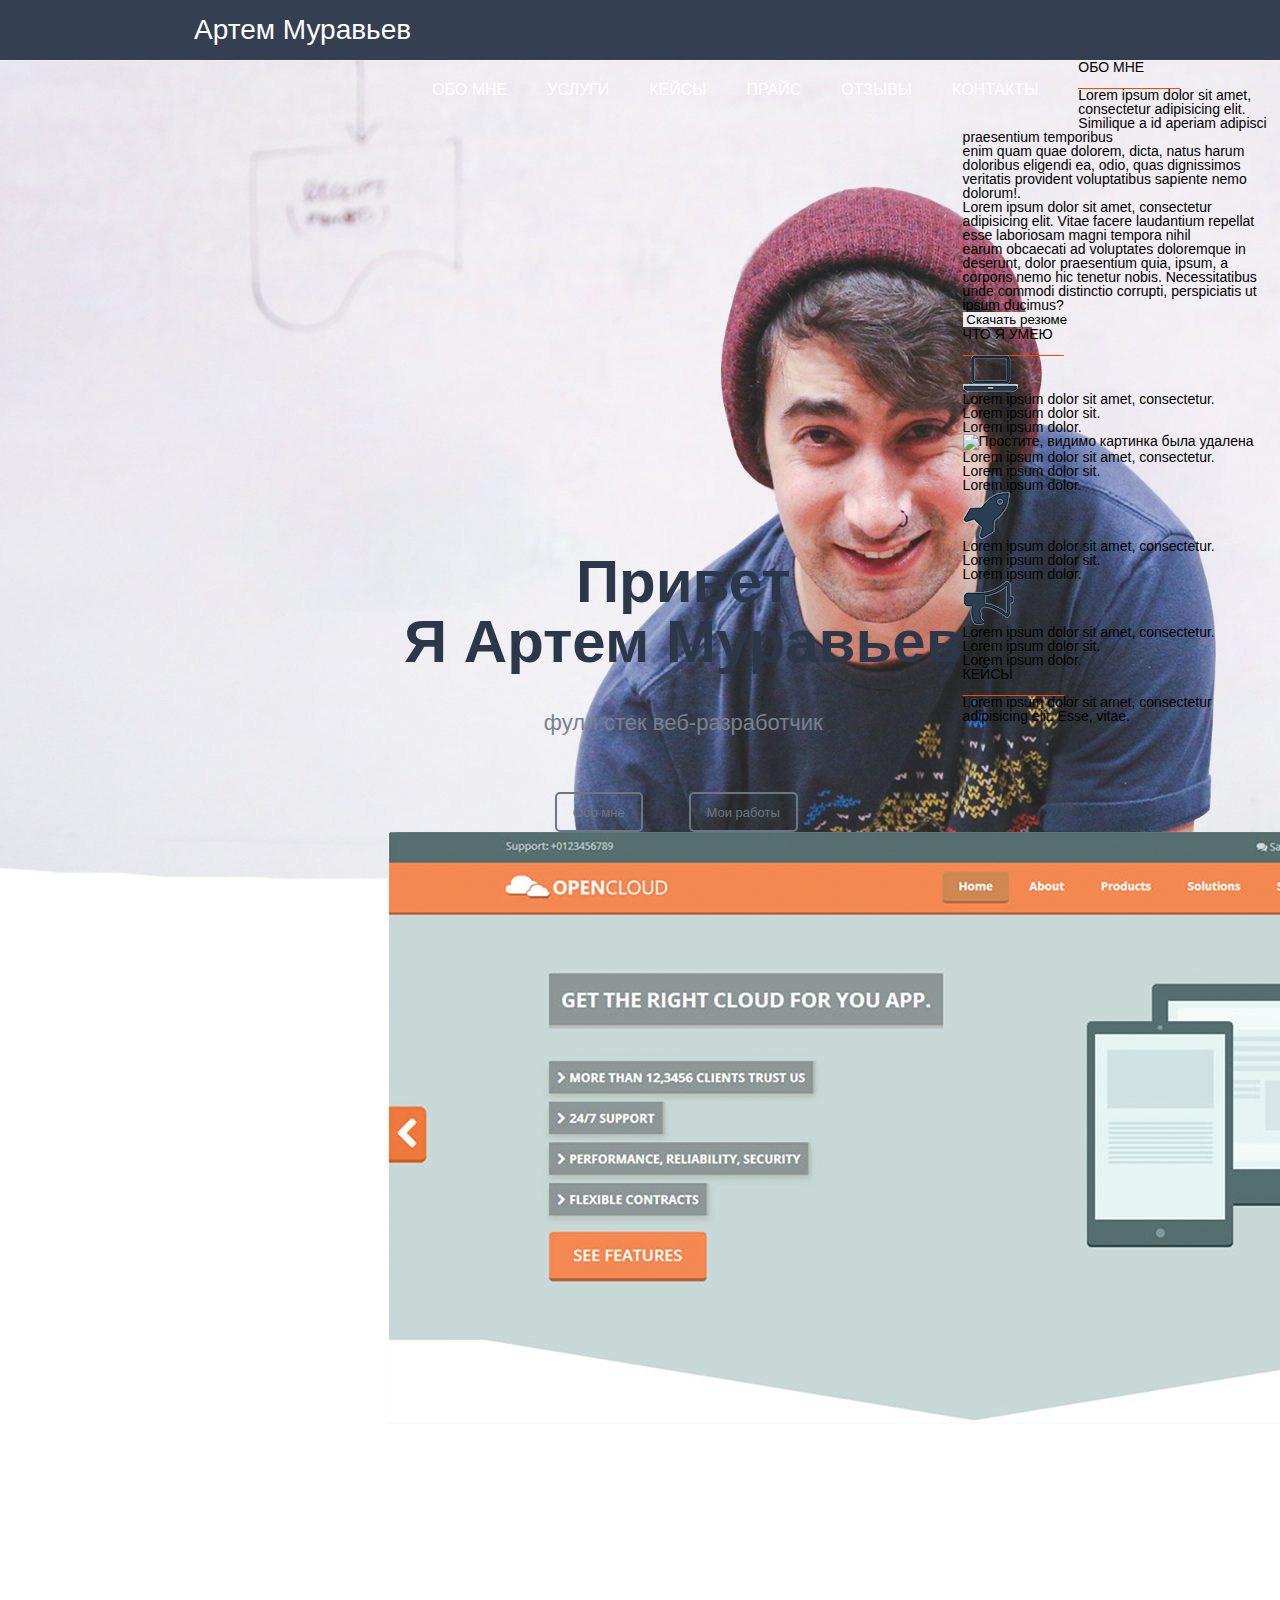
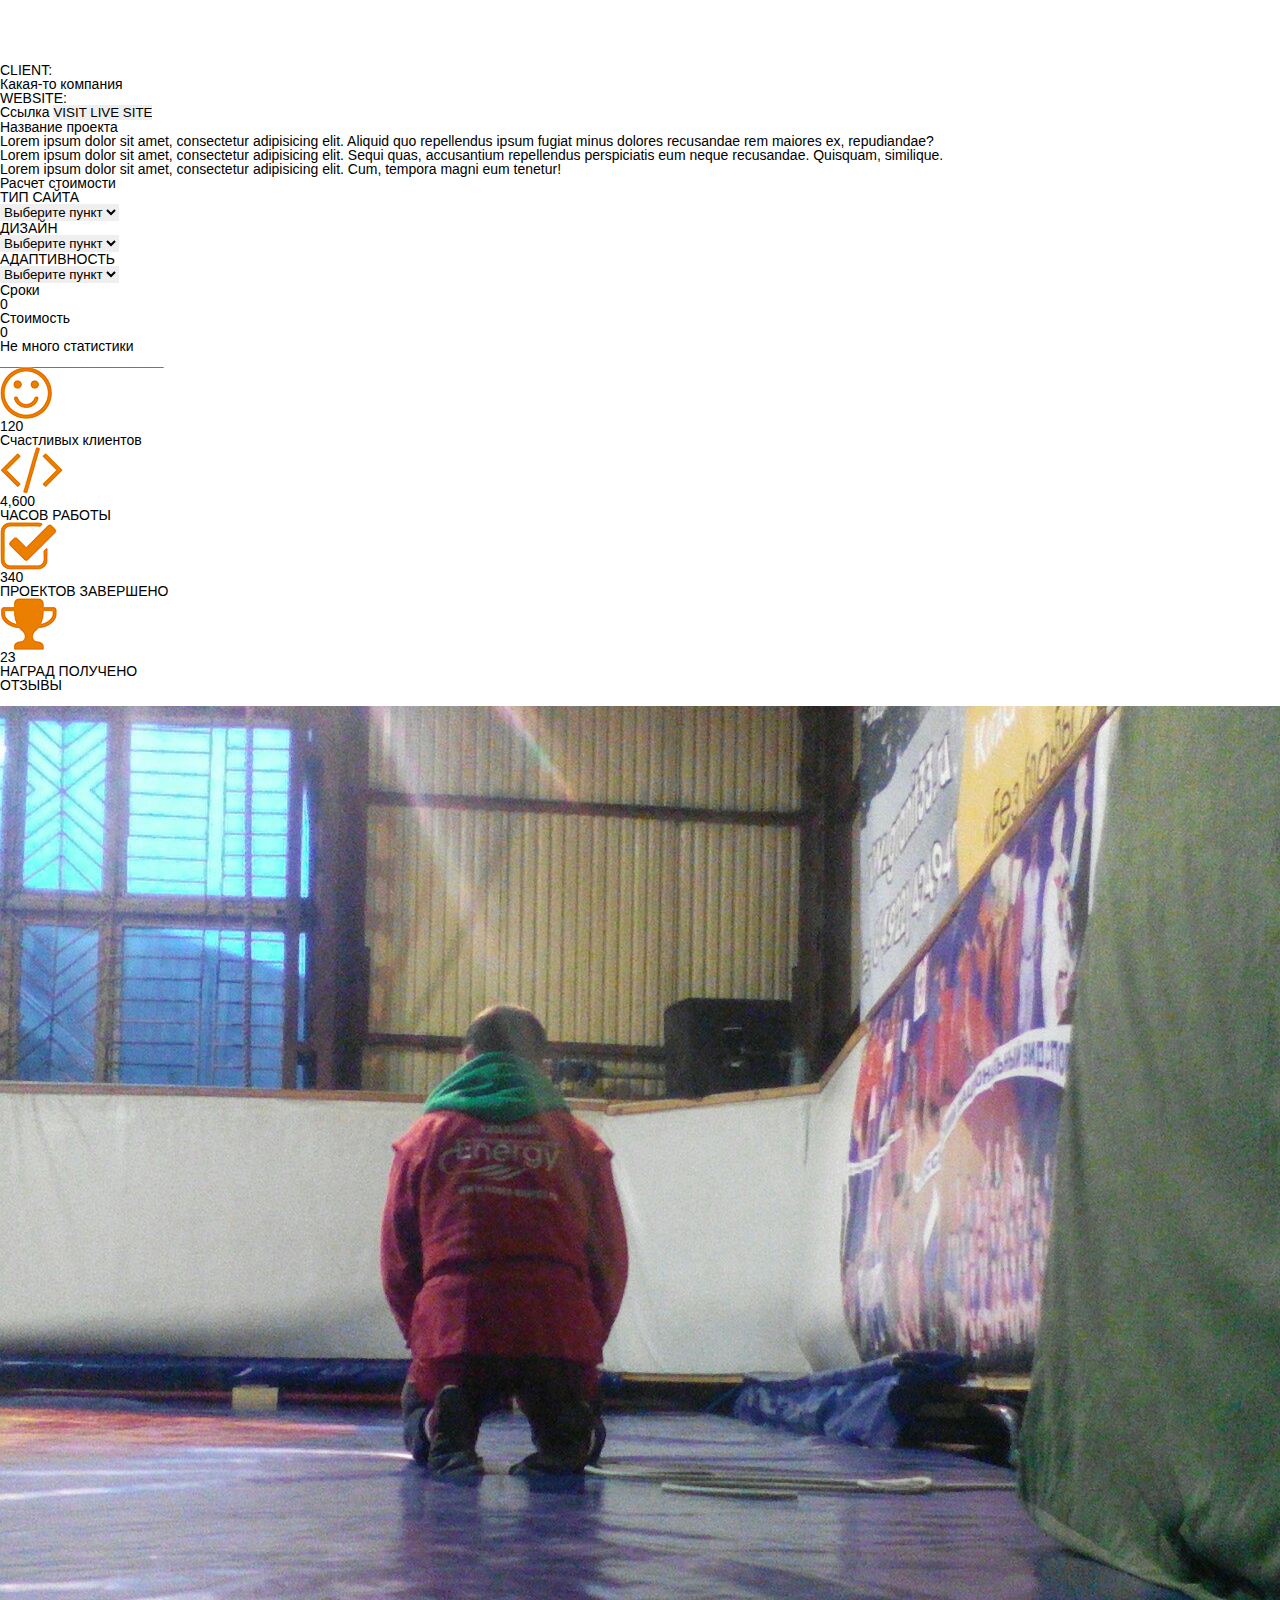
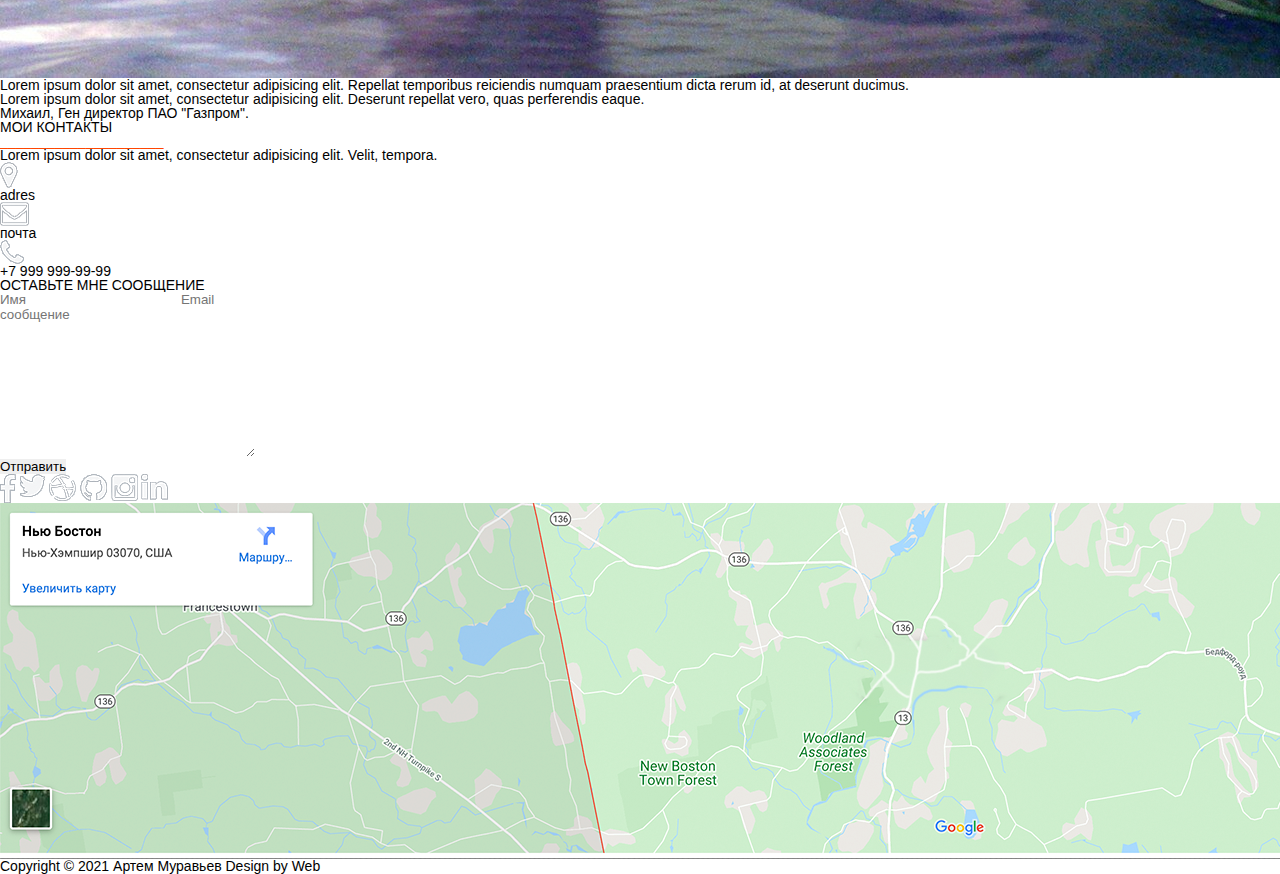
==== src/index.html @ 9e457ce5 "попытка сделать 4 задание ( провал)" ====
<!DOCTYPE html>
<html lang="en">
<head>
    <meta charset="UTF-8">
    <title>Артем Муравьев - веб разработчик</title>
    <link rel="stylesheet" href="css/reset.css">
    <link rel="stylesheet" href="css/style.css">
</head>
<body>

<header>
   <nav>
      <div class="logo1"> Артем Муравьев </div>
    <div class="menu">
       <ul>
        <li> Обо мне</li>
        <li> Услуги</li>
        <li> Кейсы</li>
        <li> Прайс</li>
        <li> Отзывы</li>
        <li> Контакты</li>
    </ul>  
    </div>    
   </nav>   
</header>

<div class="main"><div class="title__conteiner">
    <h1>Привет <br>Я Артем Муравьев </h1>
    <h4>фулл стек веб-разработчик</h4>
    <input type="submit" value="Обо мне">
        <input type="submit" value="Мои работы">
  

</div>


 <div>
        <div class ="logo2 "> <H2>ОБО МНЕ</H2> </div>
        <p><h2><font color="OrangeRed">_____________</font></h2></p>

    <p>Lorem ipsum dolor sit amet, consectetur adipisicing elit. Similique a id aperiam adipisci praesentium temporibus <br> enim quam quae dolorem, dicta, natus harum doloribus eligendi ea, odio, quas dignissimos veritatis provident voluptatibus sapiente nemo dolorum!.</p>
    <p></p>
    <p></p>
<p>Lorem ipsum dolor sit amet, consectetur adipisicing elit. Vitae facere laudantium repellat esse laboriosam magni tempora nihil <br>earum obcaecati ad voluptates doloremque in deserunt, dolor praesentium quia, ipsum, a corporis nemo hic tenetur nobis. Necessitatibus unde commodi distinctio corrupti, perspiciatis ut ipsum ducimus?</p>
    <input type="submit" value=" Скачать резюме">
     </div>
        
                     <div>
       <div class ="logo3 "> <H2>ЧТО Я УМЕЮ</H2> </div>
       <p><h2><font color="OrangeRed">_____________</font></h2></p>
     <img src="img/%D0%BD%D0%BE%D1%83%D1%82.png" alt="Простите, видимо картинка была удалена">
        <p>Lorem ipsum dolor sit amet, consectetur.
       <br> Lorem ipsum dolor sit.
        <br>Lorem ipsum dolor.</p>
        
        <img src="img/Знак.png" alt="Простите, видимо картинка была удалена">
        <p>Lorem ipsum dolor sit amet, consectetur.
       <br> Lorem ipsum dolor sit.
        <br>Lorem ipsum dolor.</p>
       
         <img src="img/ракета.png" alt="Картинка не найдена">
        <p>Lorem ipsum dolor sit amet, consectetur.
       <br> Lorem ipsum dolor sit.
        <br>Lorem ipsum dolor.</p>
        
        <img src="img/граммофон.png" alt="Простите, видимо картинка была удалена">
        <p>Lorem ipsum dolor sit amet, consectetur.
       <br> Lorem ipsum dolor sit.
        <br>Lorem ipsum dolor.</p>
        
     </div>
 <div>
   <div class ="logo4 "> <H2>КЕЙСЫ</H2> </div>
   <p><h2><font color="OrangeRed">_____________</font></h2></p>
    <p>Lorem ipsum dolor sit amet, consectetur adipisicing elit. Esse, vitae.</p>
    <p>
    <img src="img/%D1%84%D0%BE%D1%82%D0%BA%D0%B0.png" alt="Простите, видимо картинка была удалена">
    </p>
    <p><h2>CLIENT:</h2></p>
    <p>Какая-то компания</p>
        <p><h2>WEBSITE:</h2></p>
        <a href=""> Ссылка</a>
<input type="submit" value="VISIT LIVE SITE">
   <div class ="logo5 "> <H2>Название проекта</H2> </div>
   <p>Lorem ipsum dolor sit amet, consectetur adipisicing elit. Aliquid quo repellendus ipsum fugiat minus dolores recusandae rem maiores ex, repudiandae?</p>
   <p>Lorem ipsum dolor sit amet, consectetur adipisicing elit. Sequi quas, accusantium repellendus perspiciatis eum neque recusandae. Quisquam, similique.</p>
    <p>Lorem ipsum dolor sit amet, consectetur adipisicing elit. Cum, tempora magni eum tenetur!</p>
 </div>

       <div>
       <div class ="logo6 "> <H2>Расчет стоимости</H2> </div>
       <p><h3>ТИП САЙТА</h3></p>
        
                        <select name="list" id="list">
                            <option value="Opt1">Выберите пункт</option>
                            <option value="Opt2">Выберите пункт</option>
                        </select>
                         
                     <p><h3>ДИЗАЙН</h3></p>
                       <select name="list" id="list">
                            <option value="Opt1">Выберите пункт</option>
                            <option value="Opt2">Выберите пункт</option>
                        </select>

       <p><h3>АДАПТИВНОСТЬ</h3></p>
       <select name="list" id="list">
                            <option value="Opt1">Выберите пункт</option>
                            <option value="Opt2">Выберите пункт</option>
                        </select>
                            
                    
                        
                        <div>
                            <p>Сроки</p>
                        </div>
                        <div>
                            <p>0</p>
                        </div>
                        <div>
                            <p>Стоимость</p>
                        </div>
                        <div>
                            <p>0</p>
                         </div>
                        
                         <div>
                    
                            <div class ="logo7 "> <H2>Не много статистики</H2> </div>
                             <p><h2><font color="OrangeRed">_____________________</font></h2></p>
                           
                              <img src="img/%D1%81%D0%BC%D0%B0%D0%B9%D0%BB.png" alt="Картинка не найдена">
                              <p> 120</p>
                              <p>Счастливых клиентов</p>
                              
                              <img src="img/%D1%81%D0%BA%D0%BE%D0%B1%D0%BA%D0%B8.png" alt="Картинка не найдена">
                              <p> 4,600</p>
                              <p>ЧАСОВ РАБОТЫ</p>
                              
                              <img src="img/%D0%B3%D0%B0%D0%BB%D0%BE%D1%87%D0%BA%D0%B0.png" alt="Картинка не найдена">
                              <p> 340</p>
                              <p>ПРОЕКТОВ ЗАВЕРШЕНО</p>
                              
                              <img src="img/%D0%BA%D1%83%D0%B1%D0%BE%D0%BA.png" alt="Картинка не найдена">
                              <p> 23</p>
                              <p>НАГРАД ПОЛУЧЕНО</p>
                              
                               </div>
 <div>
                              
                              <div class ="logo8 "> <H2>ОТЗЫВЫ</H2> </div>
                             <p><h2><font color="OrangeRed">_____________________</font></h2></p>
                             <img src="img/Фото титул.jpg" alt="Картинка не найдена">
                              <P>Lorem ipsum dolor sit amet, consectetur adipisicing elit. Repellat temporibus reiciendis numquam praesentium dicta rerum id, at deserunt ducimus.<br> Lorem ipsum dolor sit amet, consectetur adipisicing elit. Deserunt repellat vero, quas perferendis eaque.</p>
                              
                              <p>Михаил, Ген директор ПАО "Газпром".</p>
                              </div>
                                                            <div>
                              
                               <div class ="logo 8"> <H2>МОИ КОНТАКТЫ</H2> </div>
                             <p><h2><font color="OrangeRed">_____________________</font></h2></p>
                            <p>Lorem ipsum dolor sit amet, consectetur adipisicing elit. Velit, tempora.</p>
                              
                               <img src="img/%D0%B3%D0%B5%D0%BE.png" alt="Картинка не найдена">
                               <p>adres</p>
                                <img src="img/%D0%BA%D0%BE%D0%BD%D0%B2%D0%B5%D1%80%D1%82.png" alt="Картинка не найдена">
       
    <p>почта</p>
        <img src="img/%D1%82%D1%80%D1%83%D0%B1%D0%B0.png" alt="Картинка не найдена">
        <p>+7 999 999-99-99</p>
<p><h3>ОСТАВЬТЕ МНЕ СООБЩЕНИЕ</h3></p>
   <p>  <input type="text" placeholder="Имя">  <input type="text" placeholder="Email"></p>
      <p>
         <textarea name="fsdfdsfsdf" id="1" placeholder="сообщение" cols="30" rows="10"></textarea>
</p>
      <p>
       <input type="submit" value="Отправить">
</p>

<span><img src="img/%D1%84%D0%B1.png" alt="Картинка не найдена">
<img src="img/%D1%82%D0%B2%D0%B8%D1%82%D0%B5%D1%80.png" alt="Картинка не найдена">
<img src="img/%D0%BC%D1%8F%D1%87.png" alt="Картинка не найдена">
<img src="img/%D0%BA%D0%B8%D1%81%D0%B0.png" alt="Картинка не найдена">
<img src="img/%D0%B8%D0%BD%D1%81%D1%82.png" alt="Картинка не найдена">
<img src="img/%D0%B8%D0%BD.png" alt="Картинка не найдена"</span>
<p><img src="img/%D0%9A%D0%B0%D1%80%D1%82%D0%B0%20%D0%BA%D0%BE%D0%BF%D0%B8%D1%8F.png" alt="Картинка не найдена"></p>

</div>

</head>


</body>
    <p>Copyright © 2021 Артем Муравьев Design by Web</p>

</html>
---- src/css/style.css ----
body{
    font-family: Arial, sans-serif;
}
nav{
    
    width: 100%;
    height: 60px;
    background: #344051;
    
}

.logo1{
    color: #fff;
    font-size: 28px;
    line-height: 60px;
    padding-left: 194px;
        float: left;
}

.menu{
    float: left;
    padding-left: 432px;
}

.menu li{
    float: left;
    line-height: 60px;
    color: #fff;
margin-right: 40px;
    font-size: 16px;
    text-transform: uppercase;
}

.main{
    width: 100%;
    height: calc(100% - 60px);
    background: url(../img/boy.png) 90% 100%/auto 85% no-repeat,url(../img/bg.png) center/cover no-repeat;   
}
.title__conteiner{
    float: left;
    margin: 432px 0px 0px 404px;
    color: #2c384a;
    text-align: center;
}
.title__conteiner h1{
    font-size: 60px;
    font-weight: bold;
}
.title__conteiner h4{
    margin-top: 40px;
    font-size: 22px;
    color: #79818d;
}
.title__conteiner input{
    height: 40px;
    text-align: center;
    border: 2px solid #6d7682;
    background: none;
    border-radius: 5px;
    color: #6d7682;
    font-size: 13px;
    padding: 0px 16px;
    margin: 58px 28px 0px 14px;
}
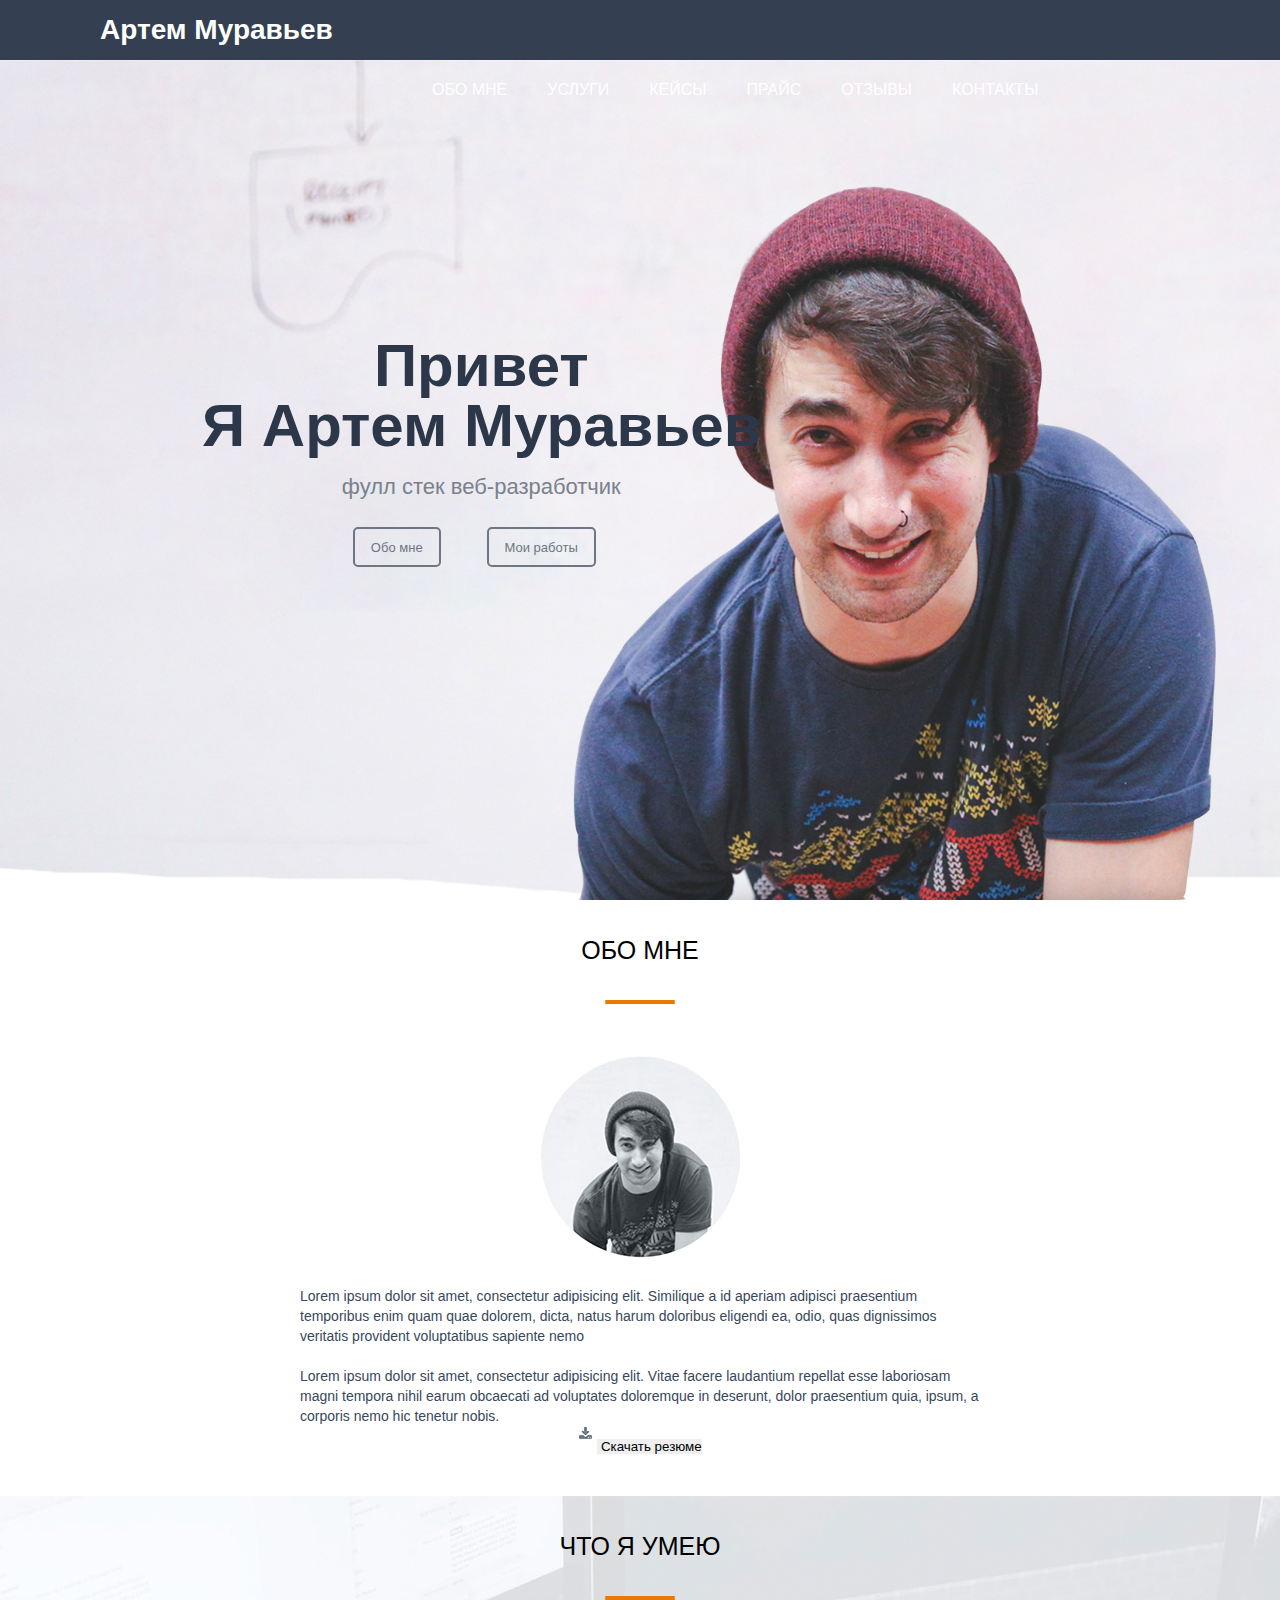
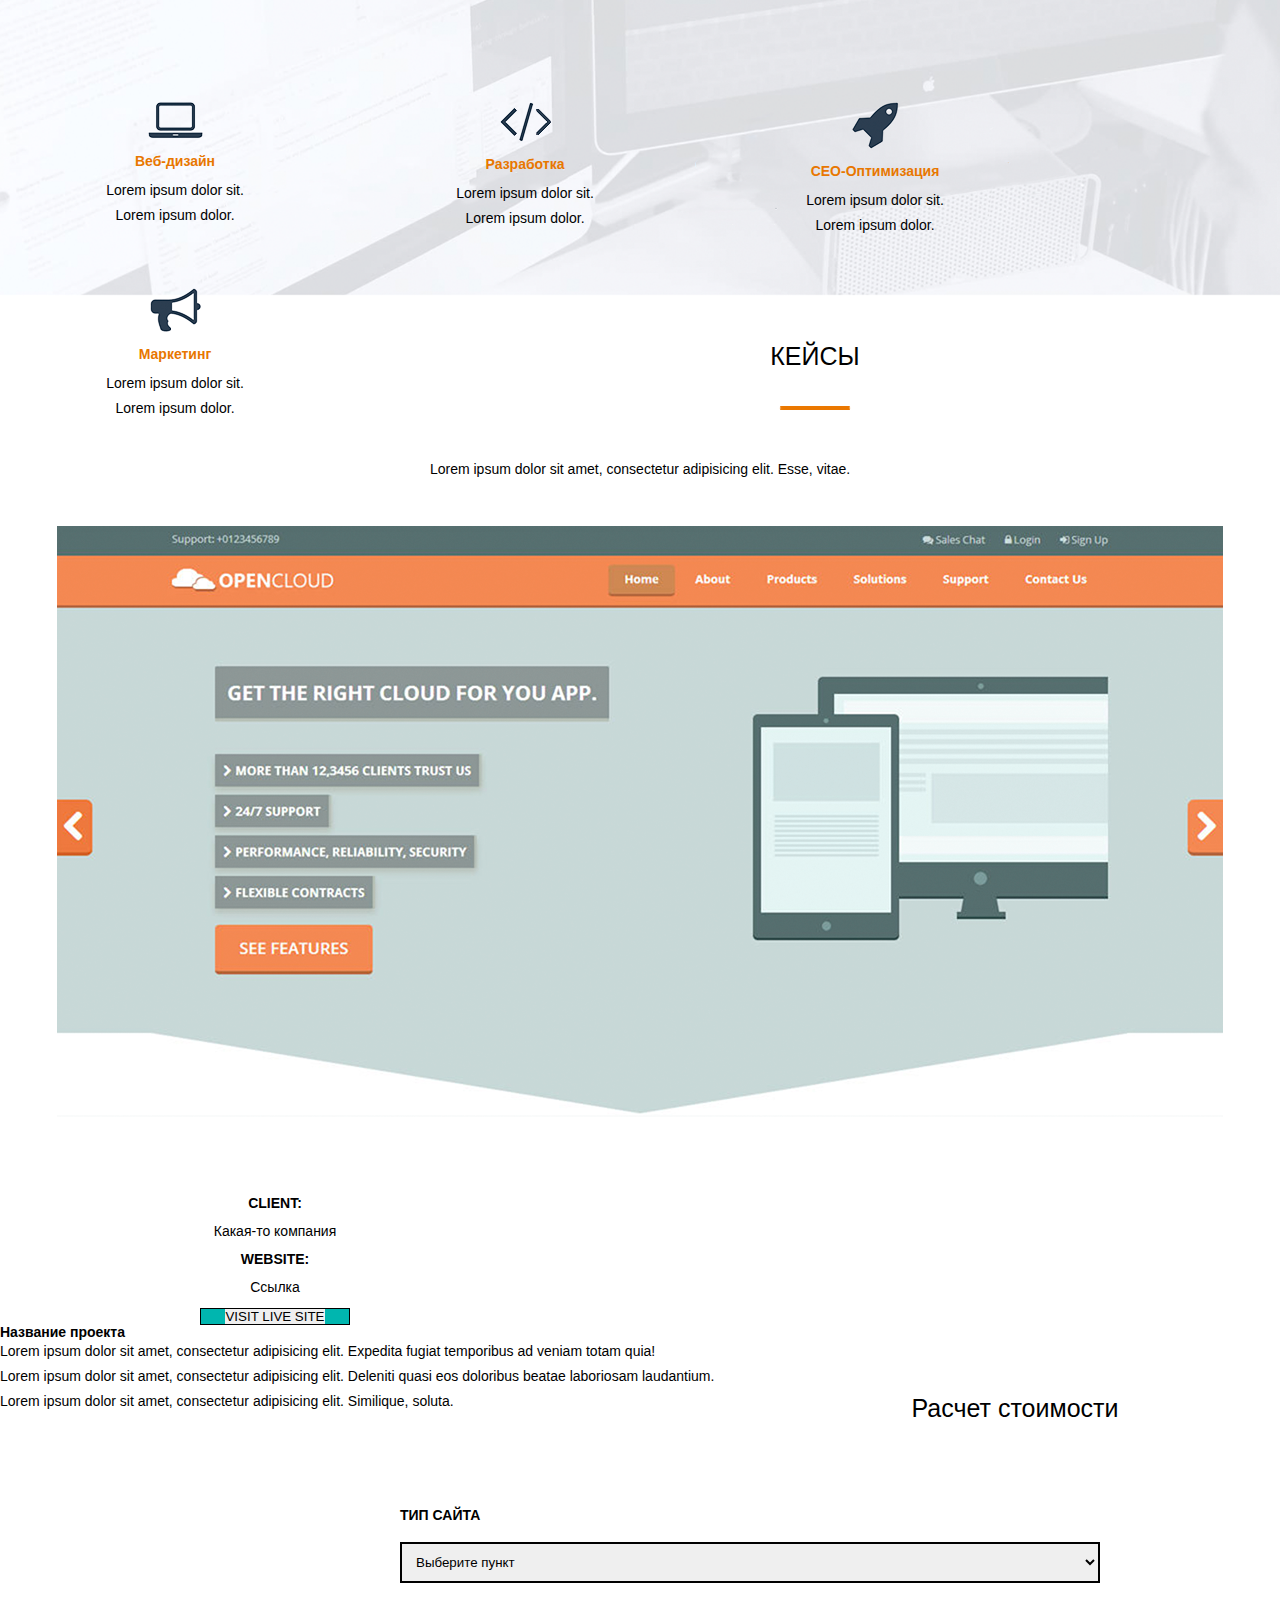
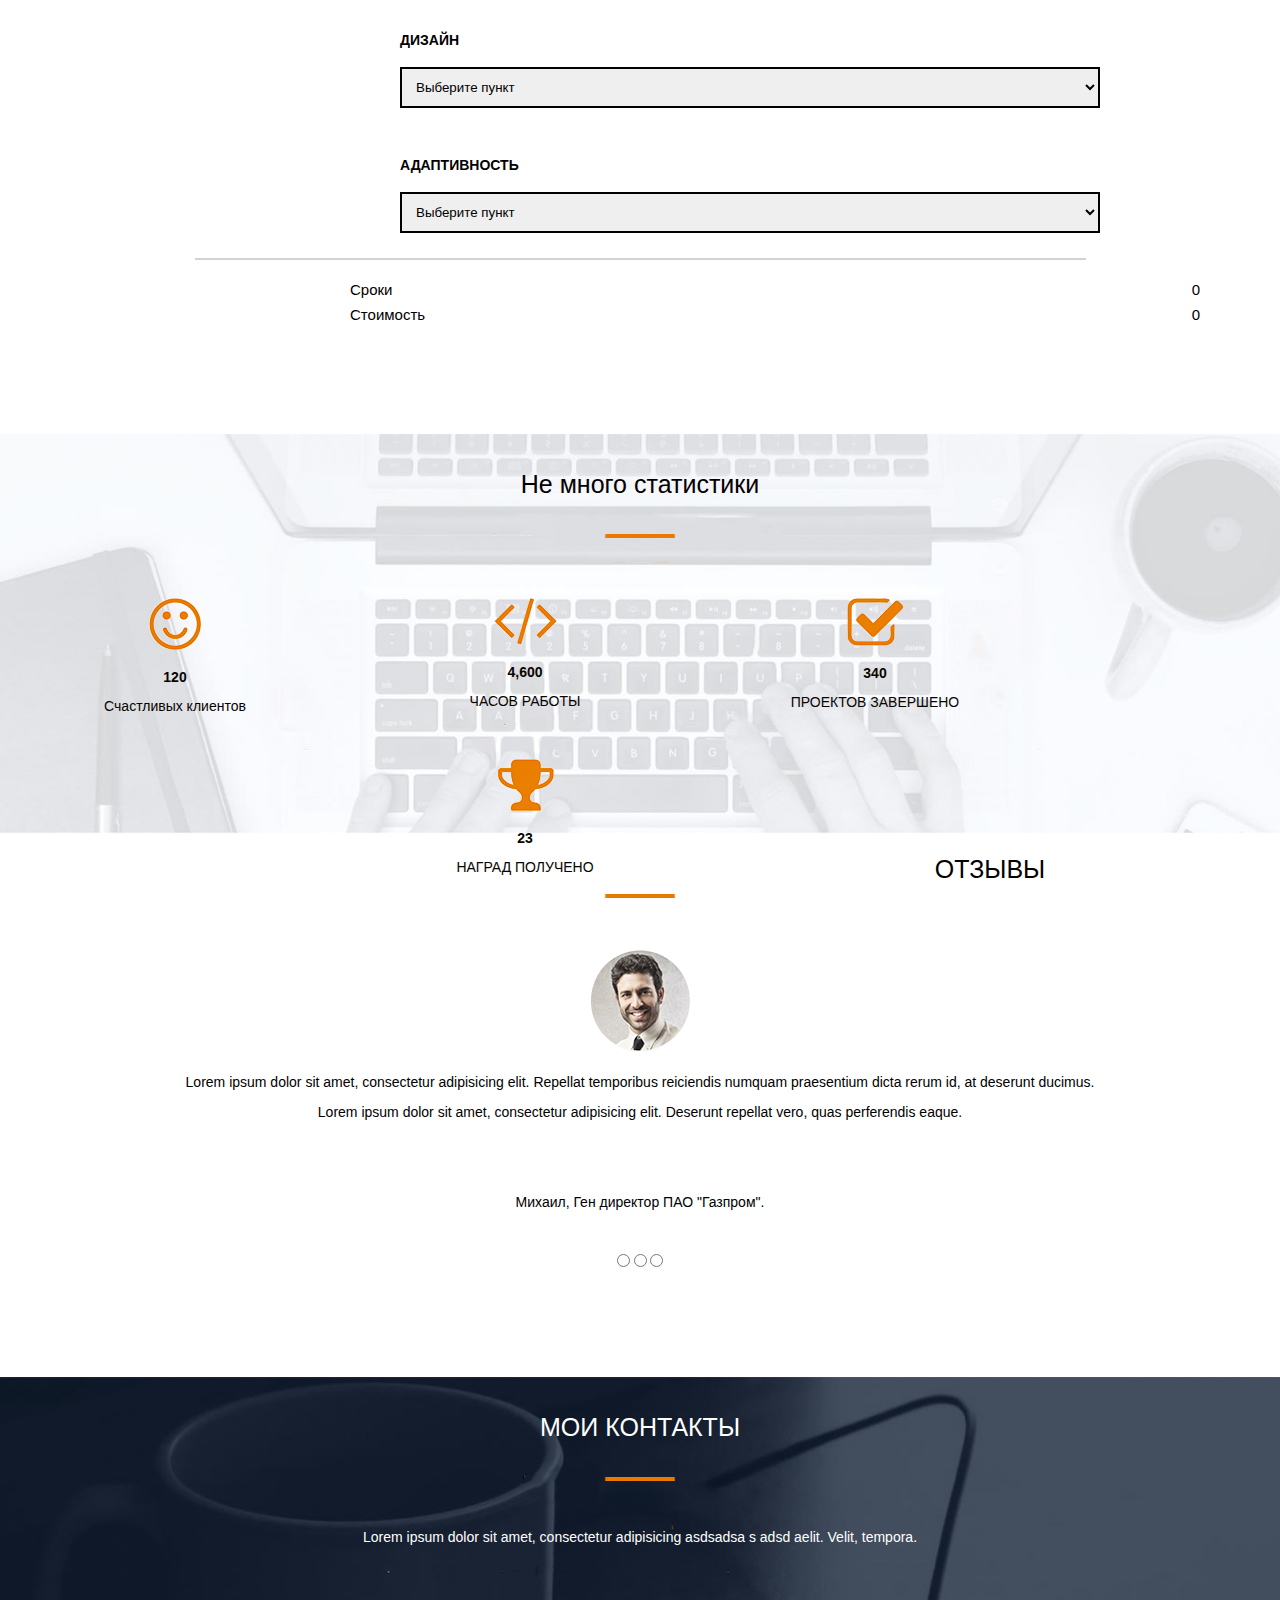
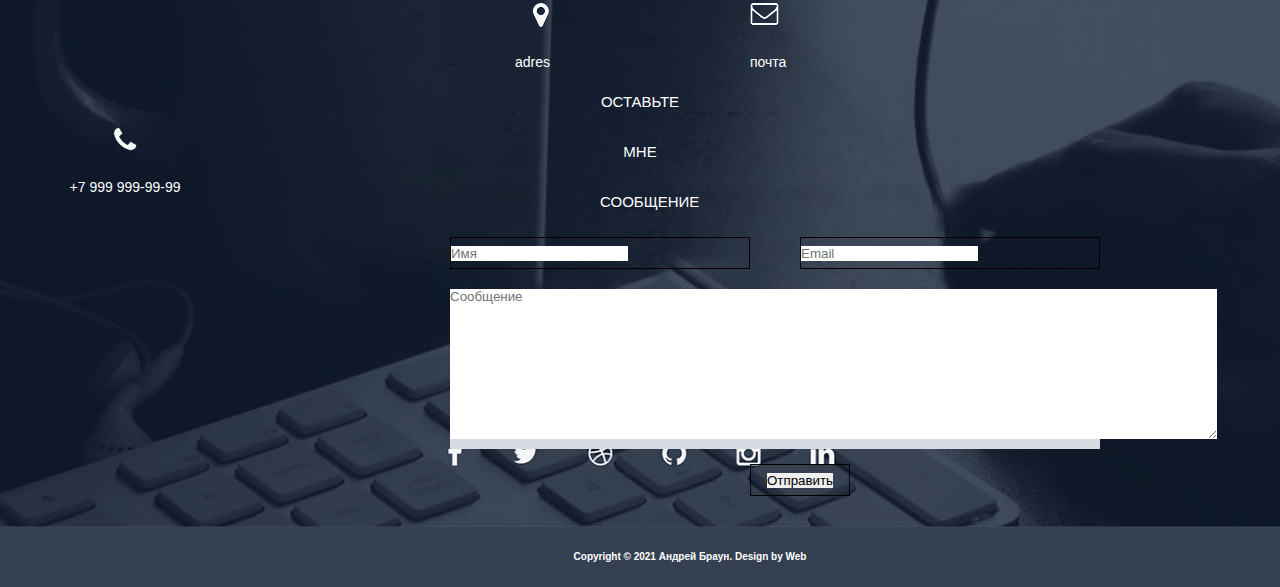
==== commit b2119ad7: "дз 4 урок почти все" ====
--- a/src/index.html
+++ b/src/index.html
@@ -9,7 +9,7 @@
 <body>
 
 <header>
-   <nav>
+   <nav class="menu1">
       <div class="logo1"> Артем Муравьев </div>
     <div class="menu">
        <ul>
@@ -24,172 +24,255 @@
    </nav>   
 </header>
 
-<div class="main"><div class="title__conteiner">
+<div class="main">
+   <div class="title__conteiner">
     <h1>Привет <br>Я Артем Муравьев </h1>
     <h4>фулл стек веб-разработчик</h4>
     <input type="submit" value="Обо мне">
         <input type="submit" value="Мои работы">
-  
-
-</div>
-
-
- <div>
+  </div>
+
+</div>
+
+
+ <div >
         <div class ="logo2 "> <H2>ОБО МНЕ</H2> </div>
-        <p><h2><font color="OrangeRed">_____________</font></h2></p>
-
-    <p>Lorem ipsum dolor sit amet, consectetur adipisicing elit. Similique a id aperiam adipisci praesentium temporibus <br> enim quam quae dolorem, dicta, natus harum doloribus eligendi ea, odio, quas dignissimos veritatis provident voluptatibus sapiente nemo dolorum!.</p>
-    <p></p>
-    <p></p>
-<p>Lorem ipsum dolor sit amet, consectetur adipisicing elit. Vitae facere laudantium repellat esse laboriosam magni tempora nihil <br>earum obcaecati ad voluptates doloremque in deserunt, dolor praesentium quia, ipsum, a corporis nemo hic tenetur nobis. Necessitatibus unde commodi distinctio corrupti, perspiciatis ut ipsum ducimus?</p>
-    <input type="submit" value=" Скачать резюме">
+        <p class="line1">
+     <img src="img/%D0%97%D0%B0%D0%B3%D0%BE%D0%BB%D0%BE%D0%B2%D0%BE%D0%BA%20%D1%87%D0%B5%D1%80%D1%82%D0%B0.png"alt="Простите, видимо картинка была удалена"> </p>
+       <p class=" photo1">
+        
+       <img src="img/%D1%84%D0%BE%D1%82j%202%D1%81%D1%82%D1%80.png" alt="Картинка не найдена">
+          <br><br><br> </p></div >
+           <div class="obomne" >
+           <p>
+    <p> Lorem ipsum dolor sit amet, consectetur adipisicing elit. Similique a id aperiam adipisci praesentium temporibus  enim quam quae dolorem, dicta, natus harum doloribus eligendi ea, odio, quas dignissimos veritatis provident voluptatibus sapiente nemo</span> 
+    <br>
+    <br>
+    </p>
+    
+<p><span>Lorem ipsum dolor sit amet, consectetur adipisicing elit. Vitae facere laudantium repellat esse laboriosam magni tempora nihil earum obcaecati ad voluptates doloremque in deserunt, dolor praesentium quia, ipsum, a corporis nemo hic tenetur nobis. </span></p>
+   </p>
+   <p>
+   <div class="photo2">
+ <img ="photo2" src="img/%D0%B8%D0%BA%D0%BE%D0%BD%D0%BA%D0%B0.png" alt="видимо картинка была удалена">
+   <input  type="submit" value=" Скачать резюме">
+   </div>
+    </p>
+    
      </div>
-        
-                     <div>
-       <div class ="logo3 "> <H2>ЧТО Я УМЕЮ</H2> </div>
-       <p><h2><font color="OrangeRed">_____________</font></h2></p>
-     <img src="img/%D0%BD%D0%BE%D1%83%D1%82.png" alt="Простите, видимо картинка была удалена">
-        <p>Lorem ipsum dolor sit amet, consectetur.
-       <br> Lorem ipsum dolor sit.
-        <br>Lorem ipsum dolor.</p>
-        
-        <img src="img/Знак.png" alt="Простите, видимо картинка была удалена">
-        <p>Lorem ipsum dolor sit amet, consectetur.
-       <br> Lorem ipsum dolor sit.
-        <br>Lorem ipsum dolor.</p>
-       
-         <img src="img/ракета.png" alt="Картинка не найдена">
-        <p>Lorem ipsum dolor sit amet, consectetur.
-       <br> Lorem ipsum dolor sit.
-        <br>Lorem ipsum dolor.</p>
-        
-        <img src="img/граммофон.png" alt="Простите, видимо картинка была удалена">
-        <p>Lorem ipsum dolor sit amet, consectetur.
-       <br> Lorem ipsum dolor sit.
-        <br>Lorem ipsum dolor.</p>
-        
+        <div class="fon">
+<div class ="logo3" > </div>
+       <div class ="logo3"> <H2>ЧТО Я УМЕЮ</H2> </div>
+       
+       
+       <div class="line1">
+     <img src="img/%D0%97%D0%B0%D0%B3%D0%BE%D0%BB%D0%BE%D0%B2%D0%BE%D0%BA%20%D1%87%D0%B5%D1%80%D1%82%D0%B0.png"alt="Простите, видимо картинка была удалена"> </p>
+<p class="photo3">
+</div>
+          <div class="noyt">
+           <img src=img/ноут.png alt="Картинка не найдена">
+        <h3> Веб-дизайн</h3>
+       <p class="text1"> Lorem ipsum dolor sit.
+        <br>Lorem ipsum dolor.</p>
+</div>
+        
+       <div class="noyt">
+        <img src=img/%D0%B7%D0%BD%D0%B0%D0%BA.png alt="Картинка не найдена">
+        <h3>Разработка</h3>
+       <p class="text1"> Lorem ipsum dolor sit.
+        <br>Lorem ipsum dolor.</p>
+</div>
+           
+       
+        <div class="noyt">
+         <img src=img/%D1%80%D0%B0%D0%BA%D0%B5%D1%82%D0%B0.png alt="Картинка не найдена">
+        <h3>СЕО-Оптимизация</h3>
+       <p class="text1"> Lorem ipsum dolor sit.
+        <br>Lorem ipsum dolor.</p>
+</div>
+        
+<div class="noyt">
+       <img src=img/%D0%B3%D1%80%D0%B0%D0%BC%D0%BC%D0%BE%D1%84%D0%BE%D0%BD.png alt="Картинка не найдена">
+        <h3>Маркетинг</h3>
+       <p class="text1"> Lorem ipsum dolor sit.
+        <br>Lorem ipsum dolor.</p>
+</div>
      </div>
- <div>
-   <div class ="logo4 "> <H2>КЕЙСЫ</H2> </div>
-   <p><h2><font color="OrangeRed">_____________</font></h2></p>
-    <p>Lorem ipsum dolor sit amet, consectetur adipisicing elit. Esse, vitae.</p>
-    <p>
-    <img src="img/%D1%84%D0%BE%D1%82%D0%BA%D0%B0.png" alt="Простите, видимо картинка была удалена">
+    
+     
+
+<div class ="logo4 "> <H2>КЕЙСЫ</H2> </div>   
+        <div class="line1">
+     <img src="img/%D0%97%D0%B0%D0%B3%D0%BE%D0%BB%D0%BE%D0%B2%D0%BE%D0%BA%20%D1%87%D0%B5%D1%80%D1%82%D0%B0.png"alt="Простите, видимо картинка была удалена"> </p>
+<p class="photo3">
+</div>
+    <p  class="text2">Lorem ipsum dolor sit amet, consectetur adipisicing elit. Esse, vitae.</p>
+    <p class="keis">
+    <img src="img/%D0%BA%D0%B5%D0%B9%D1%81.png" alt="Простите, видимо картинка была удалена"> 
+    
     </p>
+    <div class="klient">
     <p><h2>CLIENT:</h2></p>
+    <br>
     <p>Какая-то компания</p>
+       <br>
         <p><h2>WEBSITE:</h2></p>
-        <a href=""> Ссылка</a>
-<input type="submit" value="VISIT LIVE SITE">
-   <div class ="logo5 "> <H2>Название проекта</H2> </div>
-   <p>Lorem ipsum dolor sit amet, consectetur adipisicing elit. Aliquid quo repellendus ipsum fugiat minus dolores recusandae rem maiores ex, repudiandae?</p>
-   <p>Lorem ipsum dolor sit amet, consectetur adipisicing elit. Sequi quas, accusantium repellendus perspiciatis eum neque recusandae. Quisquam, similique.</p>
-    <p>Lorem ipsum dolor sit amet, consectetur adipisicing elit. Cum, tempora magni eum tenetur!</p>
- </div>
+        <br>
+        <a href=""> Ссылка</a> <br>
+        <br>
+        <div class="visit"> 
+<input type="submit" value="VISIT LIVE SITE"> 
+</div>
+    </div>
+     <div class="logo5">
+      <h2>Название проекта</h2>
+      <p>Lorem ipsum dolor sit amet, consectetur adipisicing elit. Expedita fugiat temporibus ad veniam totam quia!</p>
+<p>Lorem ipsum dolor sit amet, consectetur adipisicing elit. Deleniti quasi eos doloribus beatae laboriosam laudantium.</p>
+ <p>Lorem ipsum dolor sit amet, consectetur adipisicing elit. Similique, soluta.</p>
+</div>
+<br><br><br><br><br><br><br><br>
 
        <div>
-       <div class ="logo6 "> <H2>Расчет стоимости</H2> </div>
-       <p><h3>ТИП САЙТА</h3></p>
-        
-                        <select name="list" id="list">
+       <div class ="logo6"> <H2>Расчет стоимости</H2></div>
+       <div class="rachet">
+       <h3>ТИП САЙТА</h3>
+        
+                       <select name="list" class="list">
+                            <option value="Opt1">Выберите пункт</option>
+                            <option value="Opt2">Выберите пункт</option>
+                          </select> 
+                     <h3>ДИЗАЙН</h3>
+                       <select name="list" class="list">
                             <option value="Opt1">Выберите пункт</option>
                             <option value="Opt2">Выберите пункт</option>
                         </select>
-                         
-                     <p><h3>ДИЗАЙН</h3></p>
-                       <select name="list" id="list">
+
+       <h3>АДАПТИВНОСТЬ</h3>
+       <select name="list" class="list">
                             <option value="Opt1">Выберите пункт</option>
                             <option value="Opt2">Выберите пункт</option>
                         </select>
-
-       <p><h3>АДАПТИВНОСТЬ</h3></p>
-       <select name="list" id="list">
-                            <option value="Opt1">Выберите пункт</option>
-                            <option value="Opt2">Выберите пункт</option>
-                        </select>
-                            
-                    
+                         </div>   
+                    </div>
+                       <div class="a"> <img src="img/линия подитога.png" alt=" сорян братан,не грузит"></div>
                         
-                        <div>
-                            <p>Сроки</p>
+                                             <div>
+                            <p class="srok">Сроки</p>
                         </div>
                         <div>
-                            <p>0</p>
+                            <p class="srok1">0</p>
                         </div>
                         <div>
-                            <p>Стоимость</p>
+                            <p class="stoi">Стоимость</p>
                         </div>
                         <div>
-                            <p>0</p>
+                            <p class="stoi1">0</p>
                          </div>
-                        
-                         <div>
+
+                        <br><br><br><br><br><br><br><br>
+                         <div class="fon1">
                     
                             <div class ="logo7 "> <H2>Не много статистики</H2> </div>
-                             <p><h2><font color="OrangeRed">_____________________</font></h2></p>
+                             <div class="line1">
+                                 <img src="img/%D0%97%D0%B0%D0%B3%D0%BE%D0%BB%D0%BE%D0%B2%D0%BE%D0%BA%20%D1%87%D0%B5%D1%80%D1%82%D0%B0.png"alt="Простите, видимо картинка была удалена"></div>
+                           <div class="statistika">
+                              <img src="img/%D1%81%D0%BC%D0%B0%D0%B9%D0%BB.png" alt="Картинка не найдена">
+                              <h2>120</h2>
+                              <p>Счастливых клиентов</p>
+                             </div>
+                              <div class="statistika">
+                              <img src="img/%D1%81%D0%BA%D0%BE%D0%B1%D0%BA%D0%B8.png" alt="Картинка не найдена">
+                              <h2>4,600</h2>
+                              <p>ЧАСОВ РАБОТЫ</p>
+                             </div>
+                              <div class="statistika">
+                              <img src="img/%D0%B3%D0%B0%D0%BB%D0%BE%D1%87%D0%BA%D0%B0.png" alt="Картинка не найдена">
+                              <h2>340</h2>
+                        
+                              <p>ПРОЕКТОВ ЗАВЕРШЕНО</p>
+                             </div>
+                              <div class="statistika">
+                              <img src="img/%D0%BA%D1%83%D0%B1%D0%BE%D0%BA.png" alt="Картинка не найдена">
+                              <h2>23</h2>
+                              <p>НАГРАД ПОЛУЧЕНО</p>
+                             </div>
+                               </div>
                            
-                              <img src="img/%D1%81%D0%BC%D0%B0%D0%B9%D0%BB.png" alt="Картинка не найдена">
-                              <p> 120</p>
-                              <p>Счастливых клиентов</p>
-                              
-                              <img src="img/%D1%81%D0%BA%D0%BE%D0%B1%D0%BA%D0%B8.png" alt="Картинка не найдена">
-                              <p> 4,600</p>
-                              <p>ЧАСОВ РАБОТЫ</p>
-                              
-                              <img src="img/%D0%B3%D0%B0%D0%BB%D0%BE%D1%87%D0%BA%D0%B0.png" alt="Картинка не найдена">
-                              <p> 340</p>
-                              <p>ПРОЕКТОВ ЗАВЕРШЕНО</p>
-                              
-                              <img src="img/%D0%BA%D1%83%D0%B1%D0%BE%D0%BA.png" alt="Картинка не найдена">
-                              <p> 23</p>
-                              <p>НАГРАД ПОЛУЧЕНО</p>
-                              
-                               </div>
- <div>
+                             <div>
                               
                               <div class ="logo8 "> <H2>ОТЗЫВЫ</H2> </div>
-                             <p><h2><font color="OrangeRed">_____________________</font></h2></p>
-                             <img src="img/Фото титул.jpg" alt="Картинка не найдена">
-                              <P>Lorem ipsum dolor sit amet, consectetur adipisicing elit. Repellat temporibus reiciendis numquam praesentium dicta rerum id, at deserunt ducimus.<br> Lorem ipsum dolor sit amet, consectetur adipisicing elit. Deserunt repellat vero, quas perferendis eaque.</p>
+                              <div class="line1">
+                               <img src="img/%D0%97%D0%B0%D0%B3%D0%BE%D0%BB%D0%BE%D0%B2%D0%BE%D0%BA%20%D1%87%D0%B5%D1%80%D1%82%D0%B0.png"alt="Простите, видимо картинка была удалена">
+                                 </div>
+                                 <div class="photo3">  <img src="img/%D1%87%D0%B5%D0%BB%20%D0%BE%D1%82%D0%B7%D0%BE%D0%B2%D1%8B.png"alt="Простите, видимо картинка была удалена">
+</div>
+                             <div class="otz">
+                              <p>Lorem ipsum dolor sit amet, consectetur adipisicing elit. Repellat temporibus reiciendis numquam praesentium dicta rerum id, at deserunt ducimus.<br> Lorem ipsum dolor sit amet, consectetur adipisicing elit. Deserunt repellat vero, quas perferendis eaque.
+                              <br><br>
+                              <br>Михаил, Ген директор ПАО "Газпром".</p>
+                              <br>
+                            <input type="radio" name="kryg">
+                                    <input type="radio" name="kryg">   
+                                    <input type="radio" name="kryg">                  
+                             <div class="fon2">
+                               <div class ="logo9"> <H2>МОИ КОНТАКТЫ</H2> </div>
+                               <div class="line1">
+                              <img src="img/%D0%97%D0%B0%D0%B3%D0%BE%D0%BB%D0%BE%D0%B2%D0%BE%D0%BA%20%D1%87%D0%B5%D1%80%D1%82%D0%B0.png"alt="Простите, видимо картинка была удалена">
+                                                                </div>
+                                                                
+                            <p class="text3">Lorem ipsum dolor sit amet, consectetur adipisicing  asdsadsa s adsd aelit. Velit, tempora.</p>
+                        <div class="sv1">
+                               <img src="img/%D0%B3%D0%B5%D0%BE.png" alt="Картинка не найдена">
                               
-                              <p>Михаил, Ген директор ПАО "Газпром".</p>
-                              </div>
-                                                            <div>
-                              
-                               <div class ="logo 8"> <H2>МОИ КОНТАКТЫ</H2> </div>
-                             <p><h2><font color="OrangeRed">_____________________</font></h2></p>
-                            <p>Lorem ipsum dolor sit amet, consectetur adipisicing elit. Velit, tempora.</p>
-                              
-                               <img src="img/%D0%B3%D0%B5%D0%BE.png" alt="Картинка не найдена">
-                               <p>adres</p>
+                                                                <p class="text4">adres</p>
+                                                                </div>
+                                                               <div class="sv2">
                                 <img src="img/%D0%BA%D0%BE%D0%BD%D0%B2%D0%B5%D1%80%D1%82.png" alt="Картинка не найдена">
        
-    <p>почта</p>
+    <p class="text4">почта</p>
+                                                                </div>
+                                                                <div class="sv3">
         <img src="img/%D1%82%D1%80%D1%83%D0%B1%D0%B0.png" alt="Картинка не найдена">
-        <p>+7 999 999-99-99</p>
-<p><h3>ОСТАВЬТЕ МНЕ СООБЩЕНИЕ</h3></p>
-   <p>  <input type="text" placeholder="Имя">  <input type="text" placeholder="Email"></p>
-      <p>
-         <textarea name="fsdfdsfsdf" id="1" placeholder="сообщение" cols="30" rows="10"></textarea>
-</p>
-      <p>
+        <p class="text4">+7 999 999-99-99</p>
+     </div>
+                                                             
+
+                                                            
+             <div>                                    
+                       <div class="sms">
+                           <h2>ОСТАВЬТЕ МНЕ СООБЩЕНИЕ</h2>
+                       </div>                               
+      
+                                                                
+                                                                    
+  <div class="sms1">
+     <input type="text" placeholder="Имя" > 
+      </div>
+     <div class="sms2">
+ <input type="text" placeholder="Email">
+      </div>
+               
+                                   
+       <div class="sms3">
+         <textarea name="fsdfdsfsdf" id="1" placeholder="Сообщение" cols="94" rows="10"></textarea>
+                                                                </div>
+                                                                
+                                                      
+                                                                 <div class="sms4">
        <input type="submit" value="Отправить">
-</p>
-
-<span><img src="img/%D1%84%D0%B1.png" alt="Картинка не найдена">
-<img src="img/%D1%82%D0%B2%D0%B8%D1%82%D0%B5%D1%80.png" alt="Картинка не найдена">
-<img src="img/%D0%BC%D1%8F%D1%87.png" alt="Картинка не найдена">
-<img src="img/%D0%BA%D0%B8%D1%81%D0%B0.png" alt="Картинка не найдена">
-<img src="img/%D0%B8%D0%BD%D1%81%D1%82.png" alt="Картинка не найдена">
-<img src="img/%D0%B8%D0%BD.png" alt="Картинка не найдена"</span>
-<p><img src="img/%D0%9A%D0%B0%D1%80%D1%82%D0%B0%20%D0%BA%D0%BE%D0%BF%D0%B8%D1%8F.png" alt="Картинка не найдена"></p>
-
-</div>
-
+                                                                </div>
+
+</div>
+</div>
+
+
+<nav class="end">
+      <div class="end1"> Copyright © 2021 Андрей Браун. Design by Web </div>
+      
+   </nav>   
 </head>
 
 
 </body>
-    <p>Copyright © 2021 Артем Муравьев Design by Web</p>
-
+   
 </html>
--- a/src/css/style.css
+++ b/src/css/style.css
@@ -1,7 +1,7 @@
 body{
     font-family: Arial, sans-serif;
 }
-nav{
+.menu1{
     
     width: 100%;
     height: 60px;
@@ -13,8 +13,9 @@
     color: #fff;
     font-size: 28px;
     line-height: 60px;
-    padding-left: 194px;
-        float: left;
+    padding-left: 100px;
+ font-weight: bold;
+    float: left;
 }
 
 .menu{
@@ -38,7 +39,7 @@
 }
 .title__conteiner{
     float: left;
-    margin: 432px 0px 0px 404px;
+    margin: 216px 0px 0px 202px;
     color: #2c384a;
     text-align: center;
 }
@@ -47,7 +48,7 @@
     font-weight: bold;
 }
 .title__conteiner h4{
-    margin-top: 40px;
+    margin-top: 20px;
     font-size: 22px;
     color: #79818d;
 }
@@ -60,5 +61,375 @@
     color: #6d7682;
     font-size: 13px;
     padding: 0px 16px;
-    margin: 58px 28px 0px 14px;
-}+    margin: 29px 28px 0px 14px;
+}
+
+.logo2{
+   font-size: 25px; 
+    text-align: center;
+    line-height: 100px; 
+    font-weight: bold;
+}
+.line1{
+   text-align: center;1
+}
+.photo1{
+    text-align: center;
+    margin-top: 42px;
+        
+}
+.obomne{
+    padding: 0px 300px 0px 300px;
+    text-align: left;
+    line-height: 20px;
+    color: #38475a;
+}
+.photo2{
+    text-align: center;
+    line-height: 40px;
+    
+}
+.logo3{
+   font-size: 25px; 
+    text-align: center;
+    line-height: 100px; 
+    margin-top: 30px;
+    font-weight: bold;
+}
+
+.noyt{
+    float: left;
+    width: 350px;
+    text-align: center;
+    margin-top: 50px;
+}
+.noyt h3{
+    font-weight: bold;
+    color: #e87700;
+    margin-top: 15px;
+    margin-bottom: 10px;
+}
+.noyt p{
+    line-height: 25px;
+}
+
+    
+.fon{
+    margin-top: 30px;
+    height: 400px;
+
+    background: url(../img/%D0%BA%D0%B0%D1%80%D1%82%D0%B8%D0%BD%D0%BA%D0%B0%20%D1%84%D0%BE%D0%BD%D0%B0.png) center/cover no-repeat;   
+}
+
+
+.logo4{
+   font-size: 25px; 
+    text-align: center;
+    line-height: 100px; 
+    margin-top: 10px;
+    font-weight: bold;
+
+}
+.text2{
+    text-align: center;
+    margin-top: 25px;
+}
+.keis{
+    margin-top: 50px;
+    text-align: center;
+}
+.klient{
+    float: left;
+    width: 550px;
+    text-align: center;
+}
+.klient h2{
+    font-weight: bold;
+}
+.visit{
+    
+    margin-left: 200px;
+    margin-right: 200px;
+   border: 1px solid #000;
+    text-align: center;
+    background-color: #00b6af;
+}
+.logo5{
+    
+     float: left;
+    width: 750px;
+    text-align: left;
+    
+}
+.logo5 h2{
+    font-weight: bold;
+}
+.logo5 p{
+line-height: 25px;
+}
+.logo6{
+   
+       font-size: 25px; 
+    text-align: center;
+    line-height: 100px; 
+    margin-top: 50px;
+    font-weight: bold;
+}
+.rachet h3{
+      font-weight: bold;
+    margin-top: 50px;
+    margin-left: 400px;
+}
+.list{
+    margin-left: 400px;
+    margin-top: 20px;
+padding: 10px;
+      border: 2px solid #000;
+    width: 700px;    
+}
+
+    
+.a{
+    margin-top: 25px;
+    text-align: center;
+}
+.srok{
+    margin-left: 350px;
+   font-size: 15px;
+    float:left;
+    text-align: left;
+    margin-top: 10px;
+   
+    
+width: 300px;
+}
+.srok1{
+    margin-left: 250px;
+   font-size: 15px;
+    float:left;
+    text-align:right;
+    margin-top: 10px;
+  
+    
+width: 300px;
+}
+
+.stoi{
+    margin-left: 350px;
+   font-size: 15px;
+    float:left;
+    text-align: left;
+    margin-top: 10px;
+  
+    
+width: 300px;
+}
+.stoi1{
+    margin-left: 250px;
+   font-size: 15px;
+    float:left;
+    text-align:right;
+    margin-top: 10px;
+ 
+    
+width: 300px;
+}
+.logo7{
+     font-size: 25px; 
+    text-align: center;
+    line-height: 100px; 
+    margin-top: 50px;
+    font-weight: bold;
+
+}
+.statistika{
+     float: left;
+    width: 350px;
+    text-align: center;
+    margin-top: 50px;
+
+}
+.statistika h2{
+    font-weight: 900;
+    color: #070400;
+    margin-top: 20px;
+ 
+    
+}
+.statistika p{
+   
+    color: #070400;
+    margin-top: 15px;
+}
+.fon1{
+    margin-top: 30px;
+    height: 400px;
+
+    background: url(../img/%D1%84%D0%BE%D0%BD%20%D0%BA%D0%BB%D0%B0%D0%B2%D0%B8%D0%B0%D1%82%D1%83%D1%80%D0%B0.png) center/cover no-repeat; 
+}
+.logo8{
+     font-size: 25px; 
+    text-align: center;
+    line-height: 50px; 
+    margin-top: 10px;
+    font-weight: bold;
+   
+}
+.photo3{
+    text-align: center;
+    margin-top: 42px;
+}
+.otz{
+    text-align: center;
+    margin-top: 15px;
+    line-height: 30px;
+    border-color: #000;
+     
+}
+.logo9{
+     font-size: 25px; 
+    text-align: center;
+    line-height: 100px; 
+    margin-top: 100px;
+    font-weight: bold;
+     color: #fff;
+}
+
+.sv1{
+    width: 550px;
+    float:left;
+    text-align: center;
+    margin-top: 50px;
+
+    text-align: right;
+}
+.sv2{
+    width: 350px;
+    float:left;
+    text-align: left;
+    margin-top: 50px;
+  padding-left: 200px;
+
+
+}
+.sv3{
+    width: 250px;
+    float:left;
+    text-align: center;
+    margin-top: 50px;
+ 
+    margin-right: 300px;
+    text-align:center;}
+.text3{
+    text-align: center;
+      margin-top: 15px;
+    color: #fff;
+}
+
+.text4{
+      margin-top: 15px;
+    color: #fff;
+}
+.sms{
+    margin-left: 600px;
+    margin-right: 600px;
+font-size: 15px; 
+    text-align: center;
+  line-height: 50px;
+margin-top: 50px;
+    font-weight: bold;
+       color: #fff;
+    
+}
+.sms1{
+    margin-left: 450px;
+   
+    float:left;
+    text-align: left;
+    margin-top: 10px;
+   border: 1px solid #000;   
+     color: #ffffff;
+width: 300px;
+}
+.sms2{
+ 
+    margin-left: 50px;
+    width: 300px;
+    float:left;
+    text-align:left;
+    margin-top: 10px;
+    border: 1px solid #000;
+     color: #ffffff;
+
+}
+.sms3{
+    display: block;
+    margin-left: 450px;
+    width: 650px;
+    float:left;
+    text-align: left;
+    margin-top: 20px;
+
+  background-color: #d8dce2;
+    
+}
+.sms4{
+    margin-left: 750px;
+    width: 100px;
+    float:left;
+    text-align: center;
+    margin-top: 15px;
+   border: 1px solid #000;
+    margin-right: 1000px;
+     color: #ffffff;
+}
+.seti{
+     float: left;
+    width: 500px;
+    text-align: center;
+    margin-top: 20px;
+    color: #ffffff;
+    margin-left: 550px;
+    letter-spacing: 50px;
+}
+
+
+
+
+.fon2{
+   
+    height: 750px;
+
+    background: url(../img/%D0%A4%D0%BE%D0%BD%20%D0%BA%D0%BE%D0%BD%D1%82%D0%B0%D0%BA%D1%82%D1%8B.png) center/cover no-repeat; 
+}
+
+
+.end{
+    
+    width: 100%;
+    height: 60px;
+    background: #344051;
+}
+.end1{
+    color: #fff;
+    font-size: 10px;
+    line-height: 60px;
+    padding-left: 100px;
+ font-weight: bold;
+
+}
+
+
+
+
+
+
+
+
+
+
+
+
+
+
+
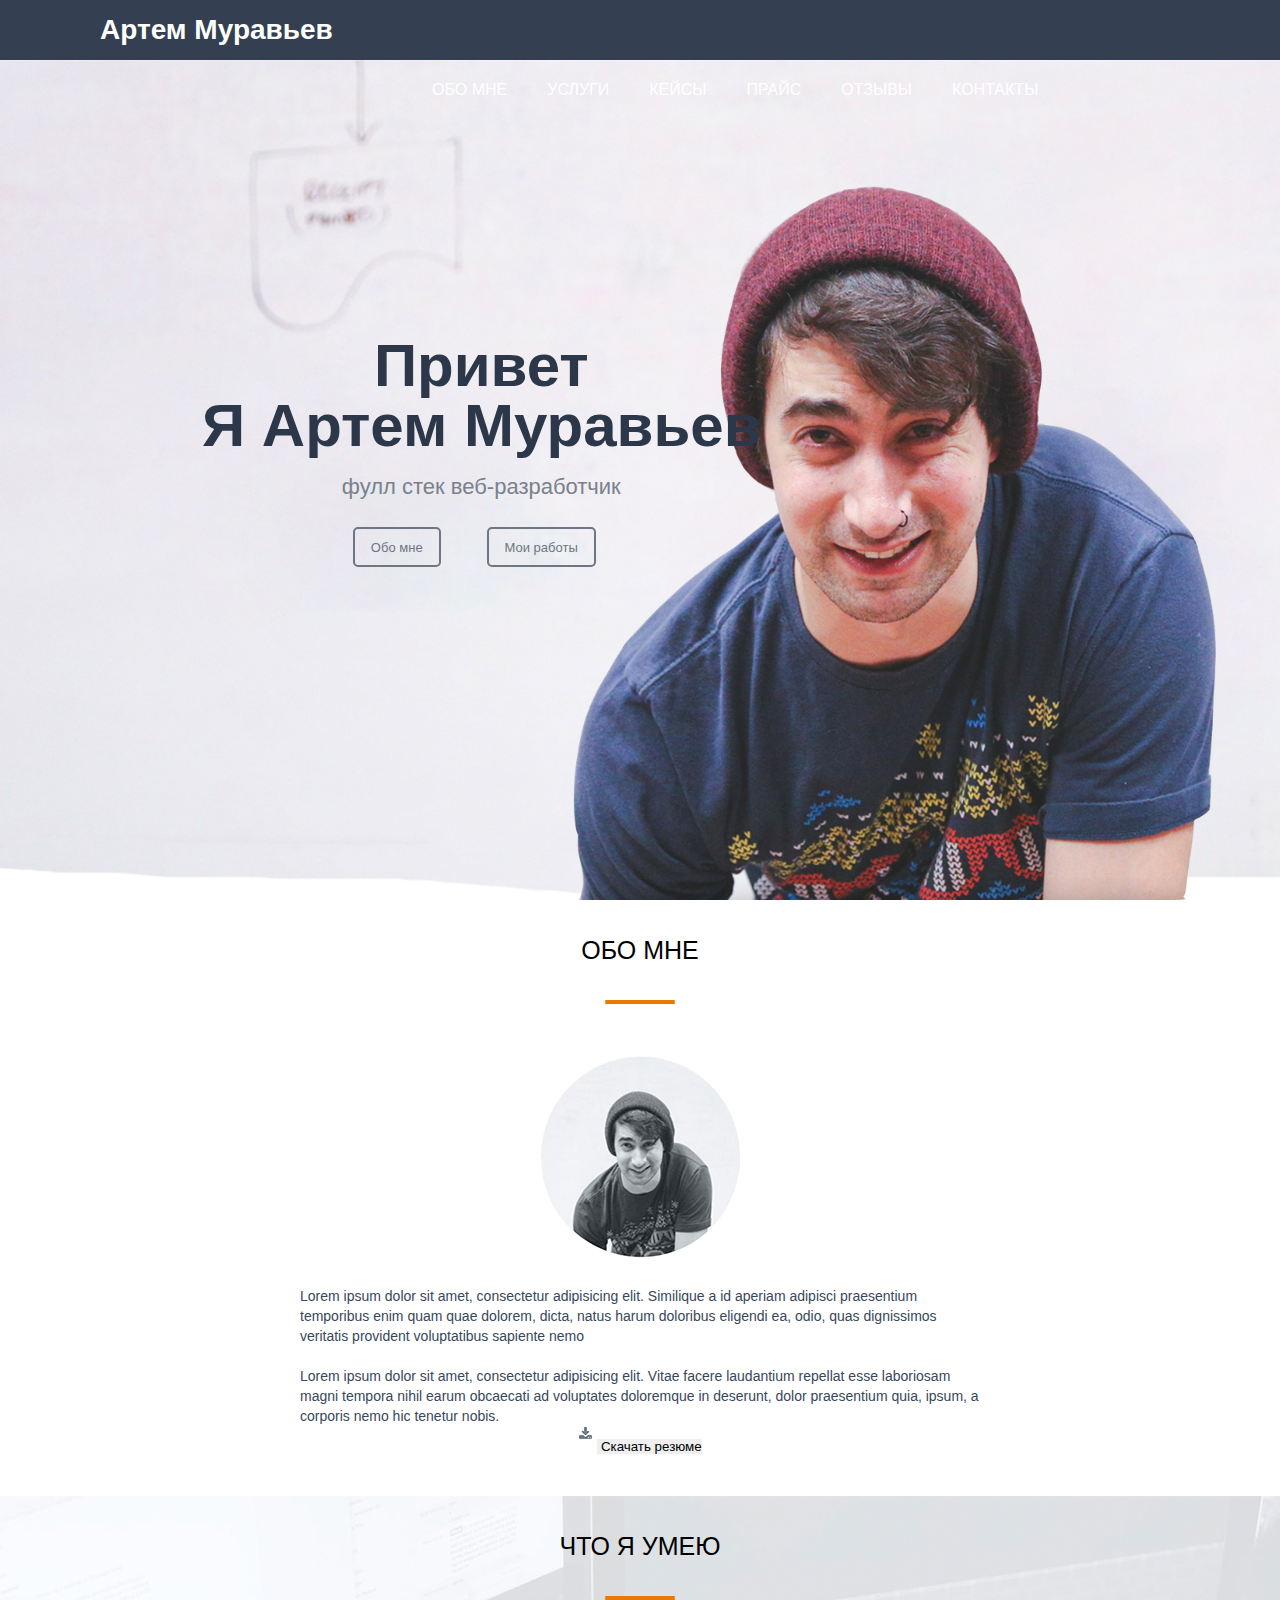
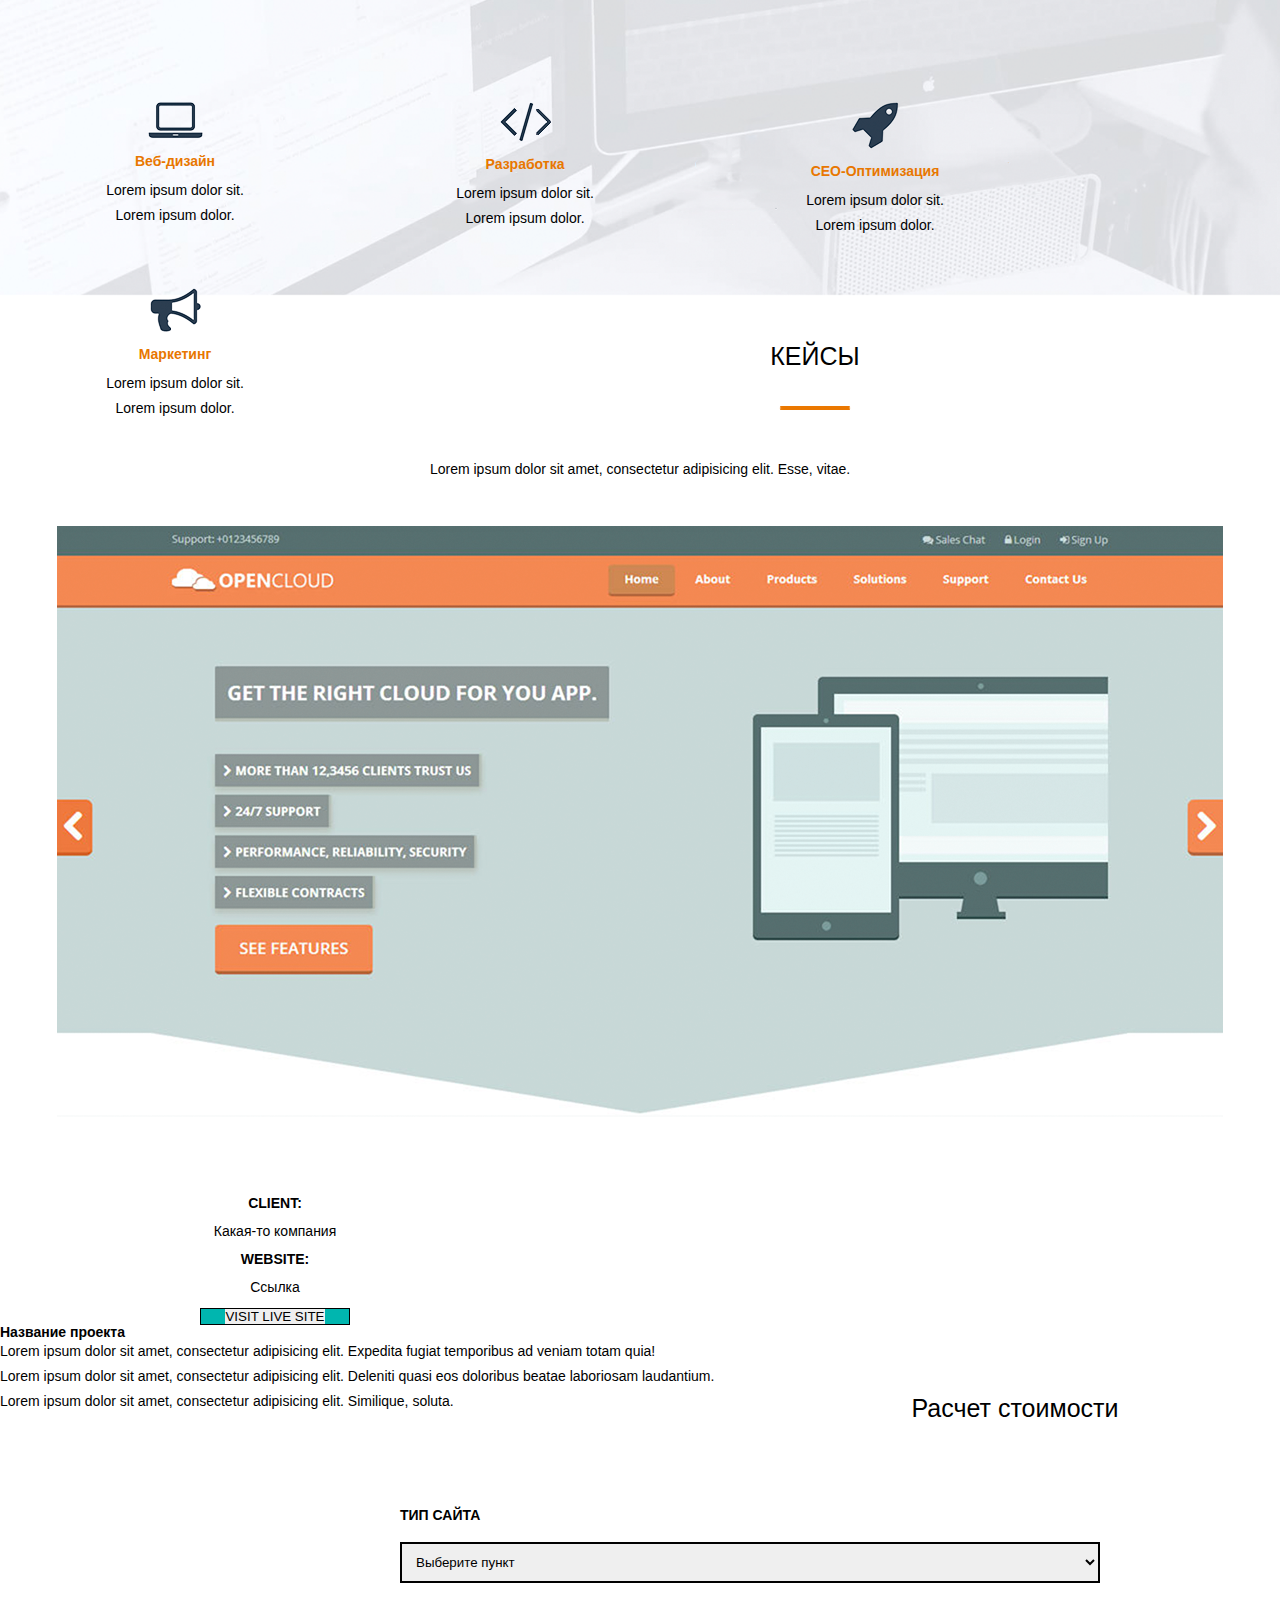
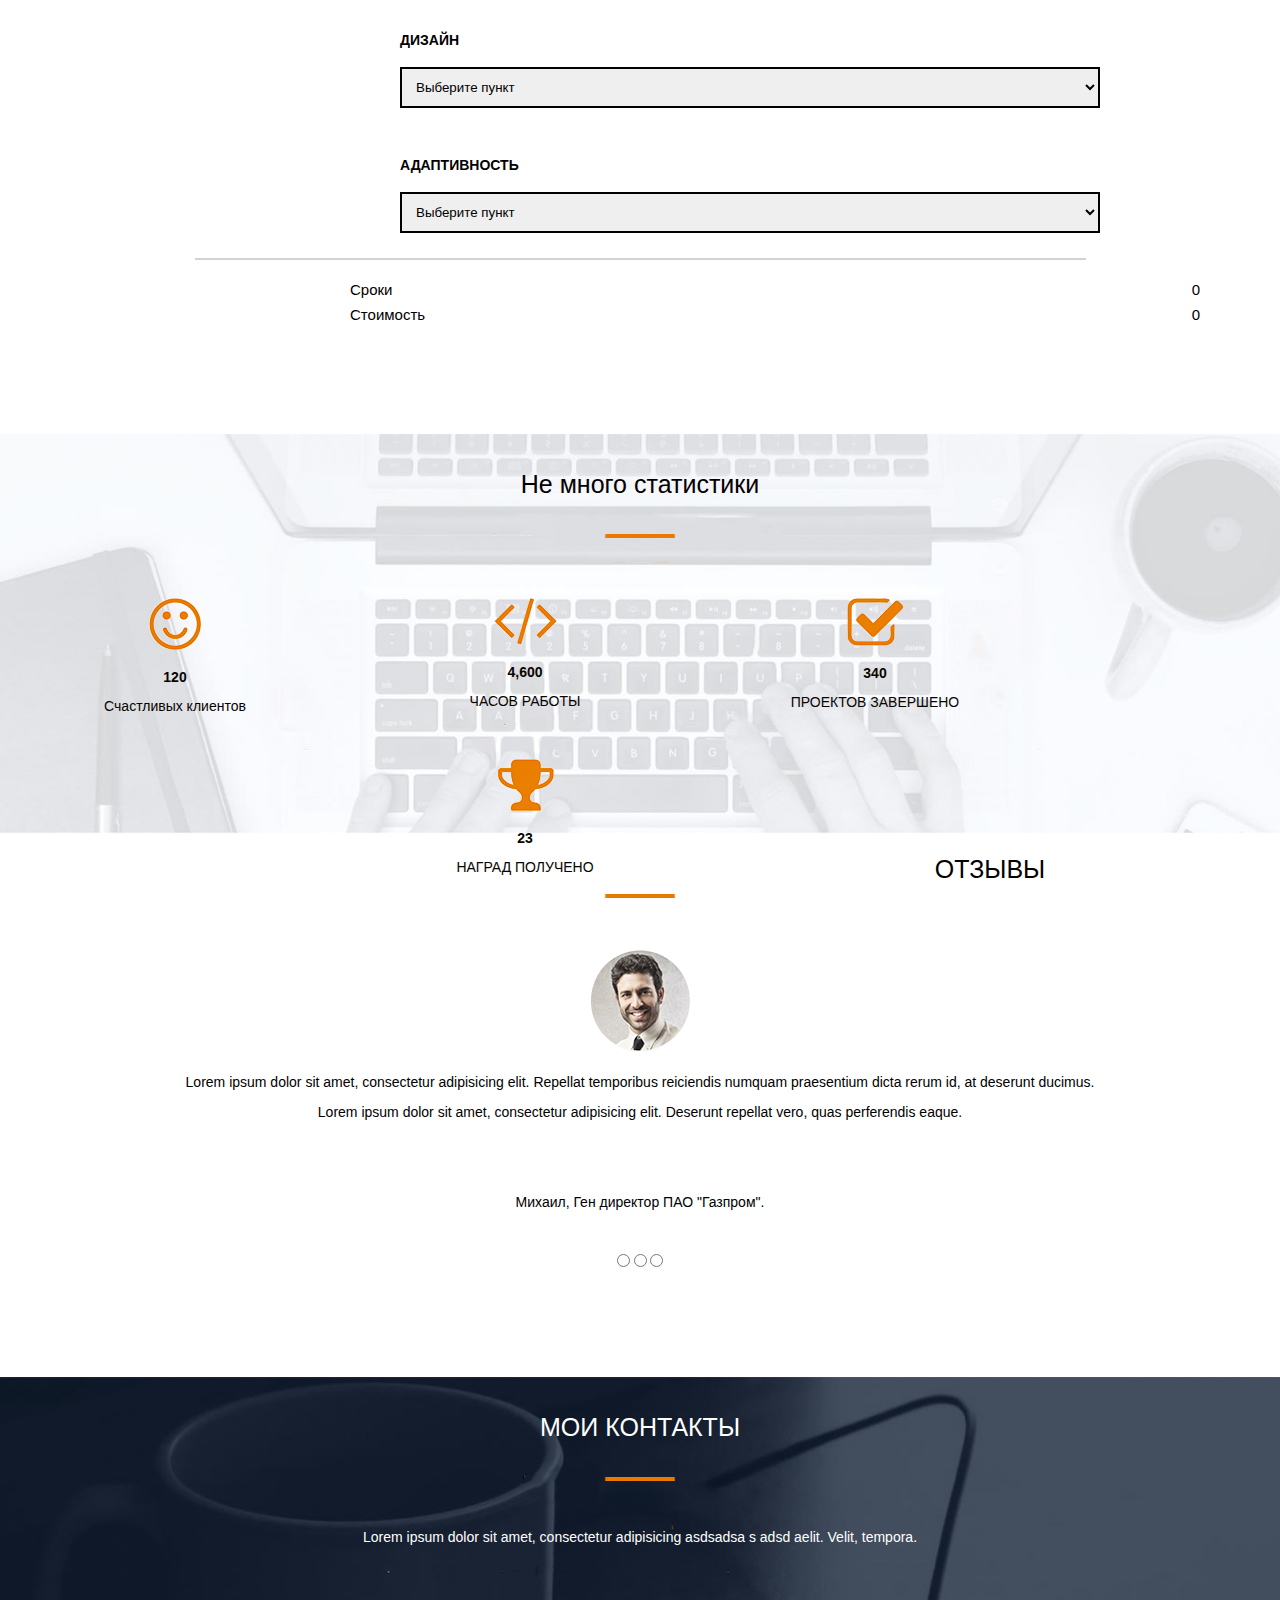
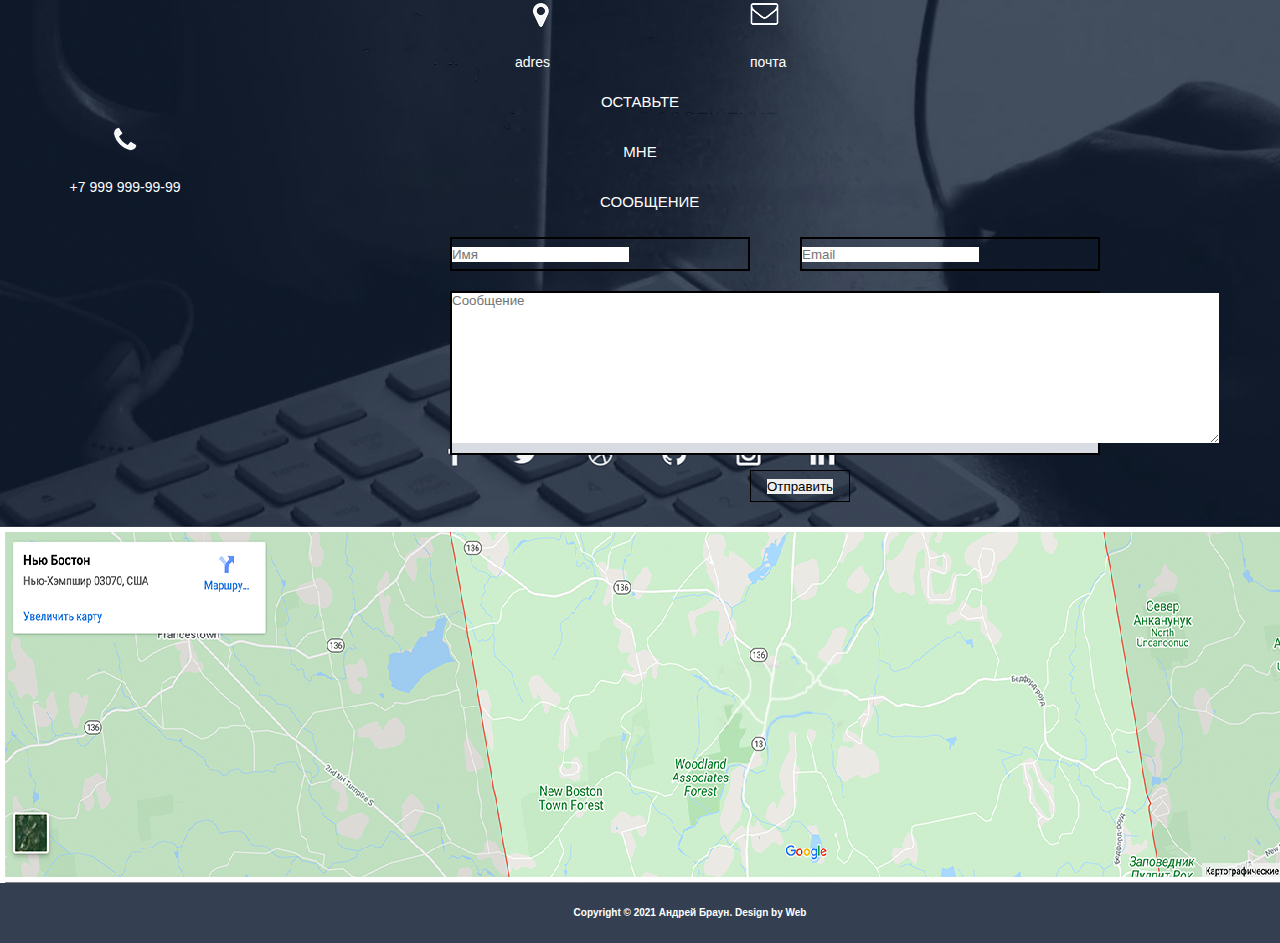
==== commit 04dbcaaa: "ДЗ урок 4 почти конец" ====
--- a/src/index.html
+++ b/src/index.html
@@ -264,6 +264,9 @@
 
 </div>
 </div>
+<div>
+    <img src="img/%D0%9A%D0%B0%D1%80%D1%82%D0%B0%20%D0%BA%D0%BE%D0%BF%D0%B8%D1%8F.png">
+</div>
 
 
 <nav class="end">
--- a/src/css/style.css
+++ b/src/css/style.css
@@ -347,7 +347,7 @@
     float:left;
     text-align: left;
     margin-top: 10px;
-   border: 1px solid #000;   
+      border: 2px solid #000;
      color: #ffffff;
 width: 300px;
 }
@@ -358,7 +358,7 @@
     float:left;
     text-align:left;
     margin-top: 10px;
-    border: 1px solid #000;
+    border: 2px solid #000;
      color: #ffffff;
 
 }
@@ -369,7 +369,7 @@
     float:left;
     text-align: left;
     margin-top: 20px;
-
+border: 2px solid #000;
   background-color: #d8dce2;
     
 }
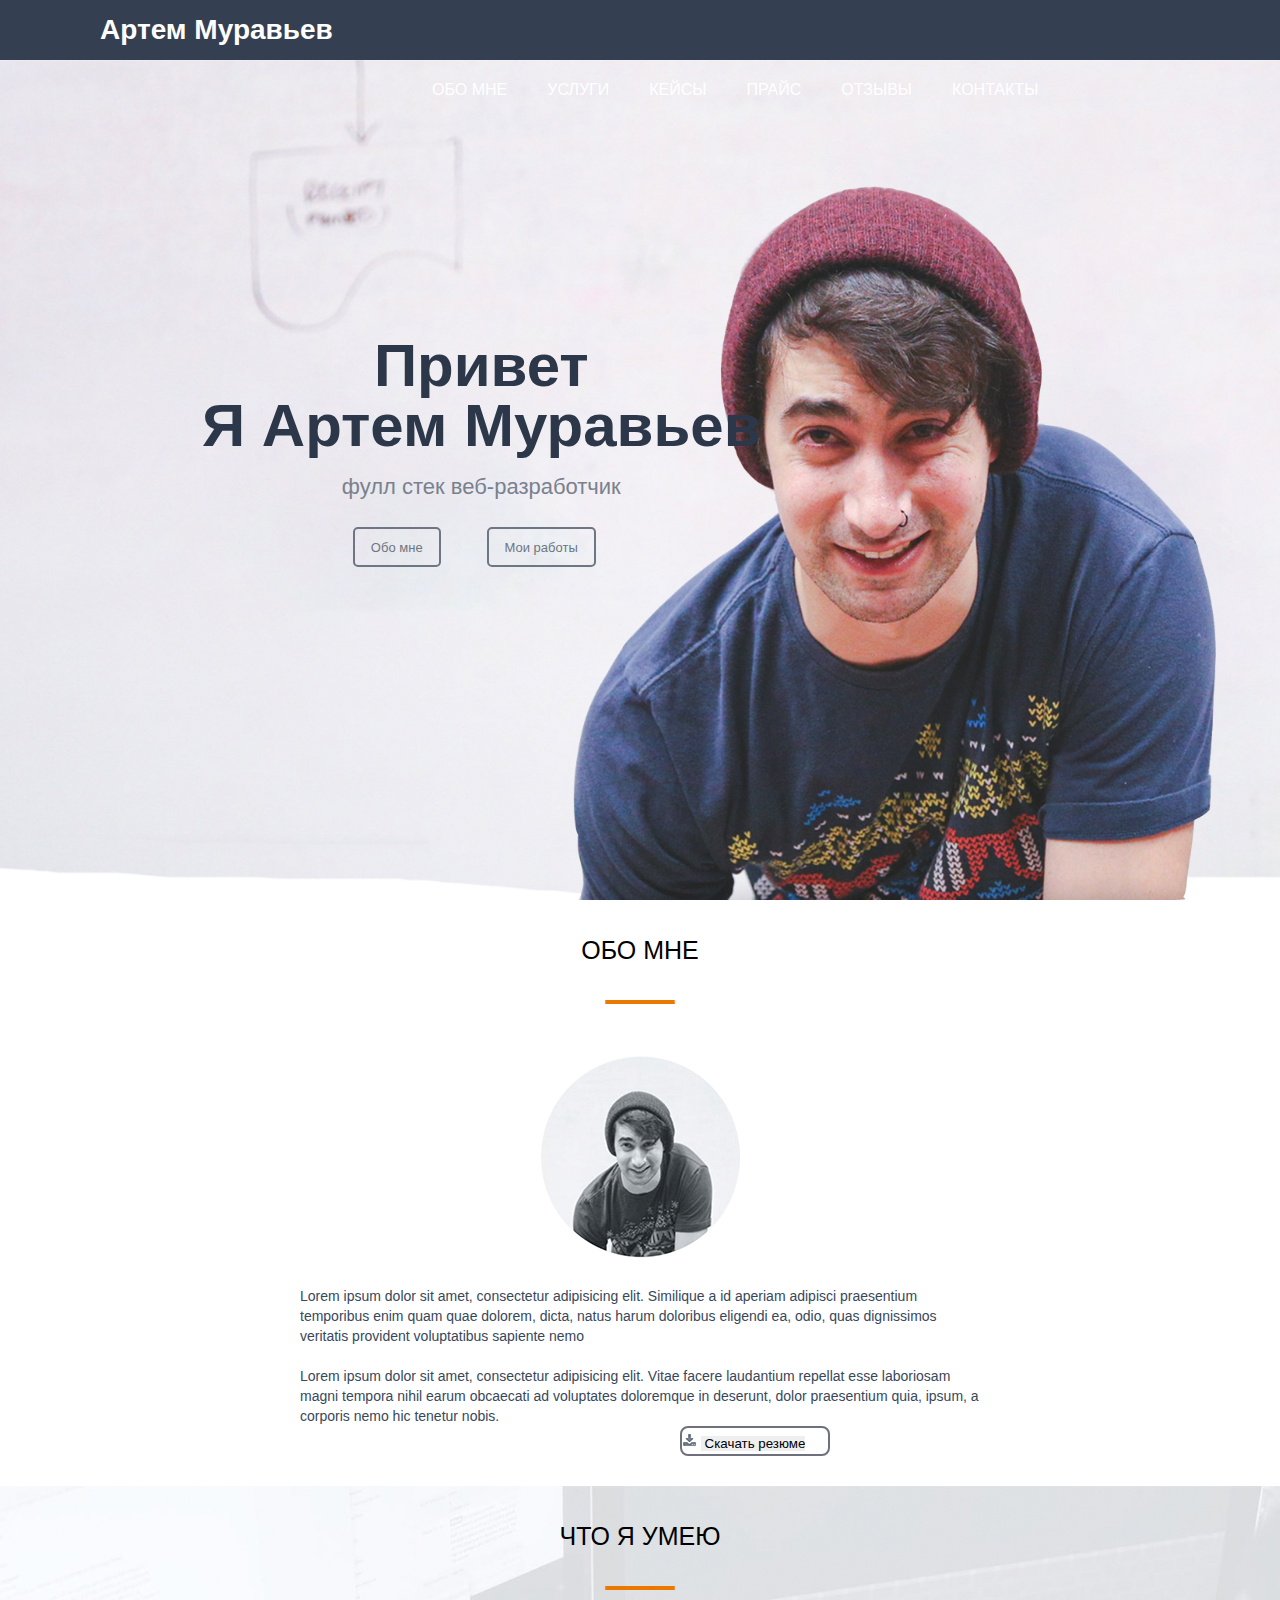
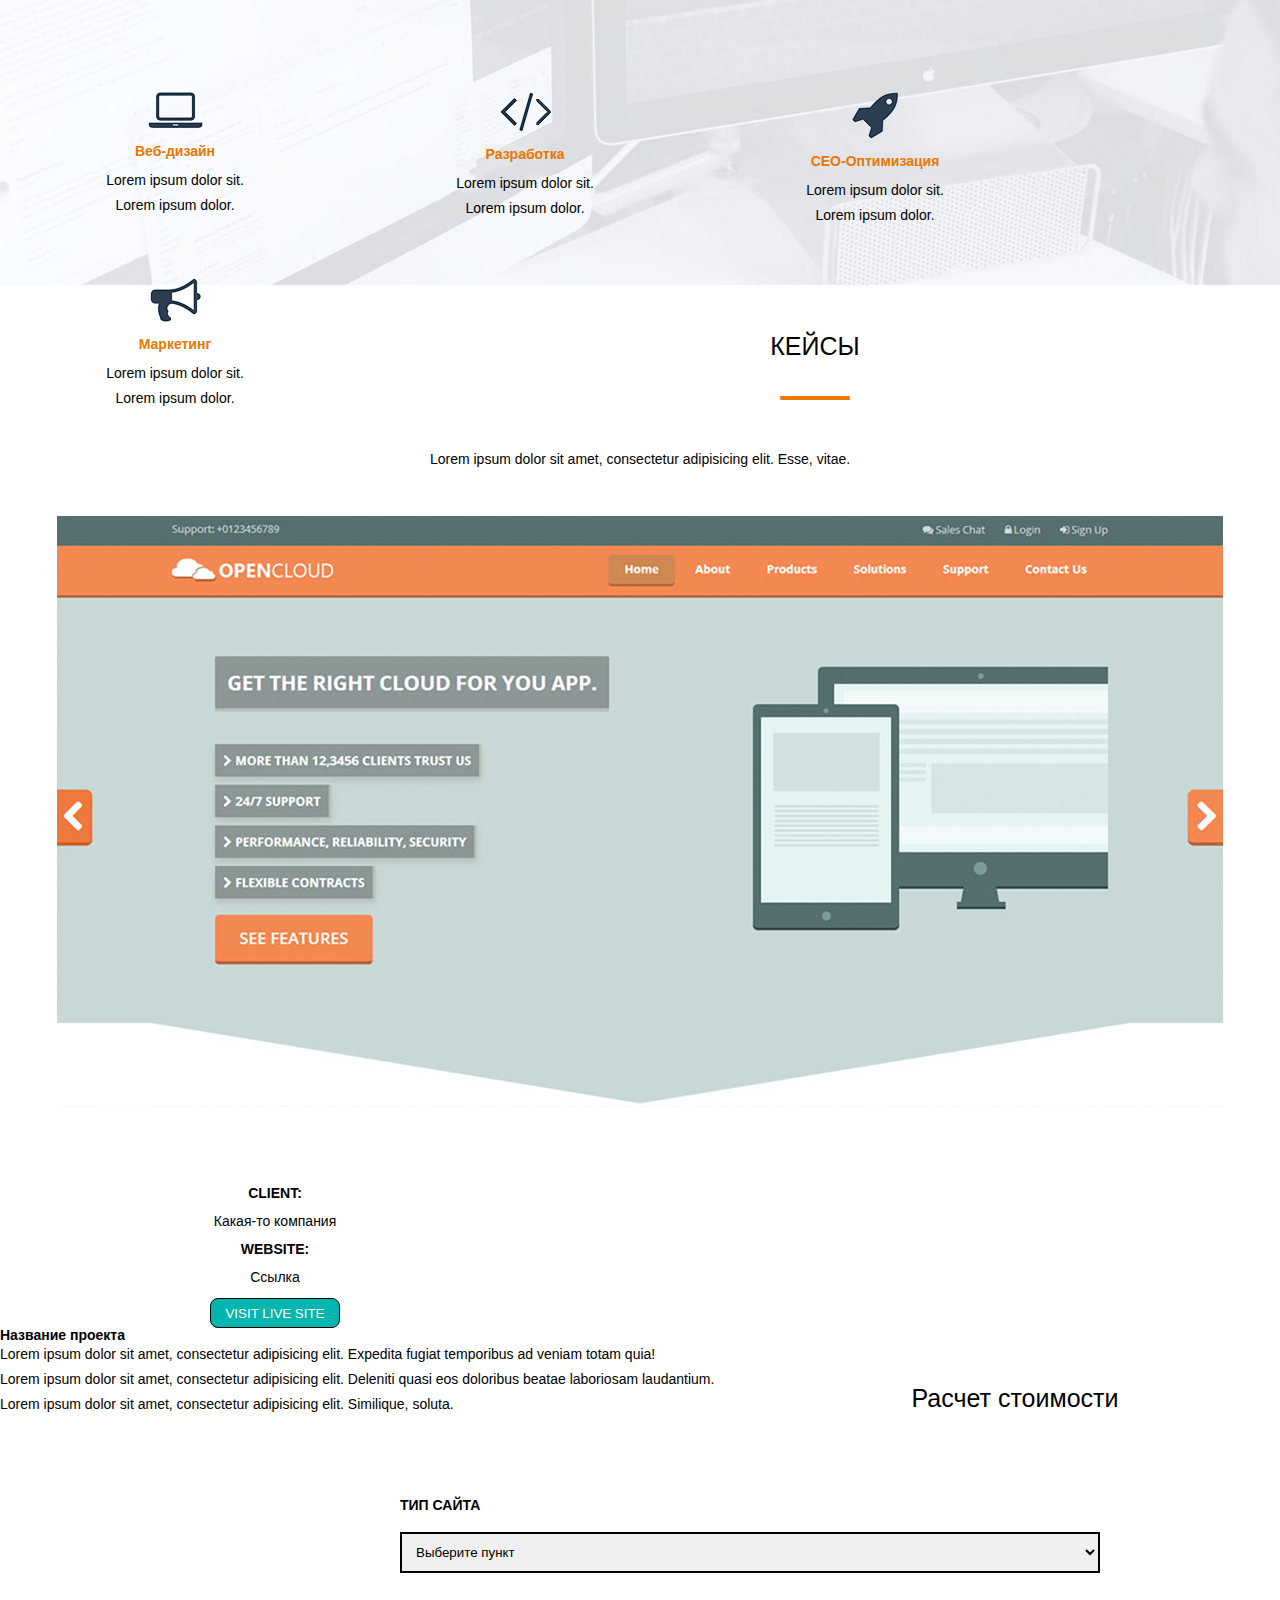
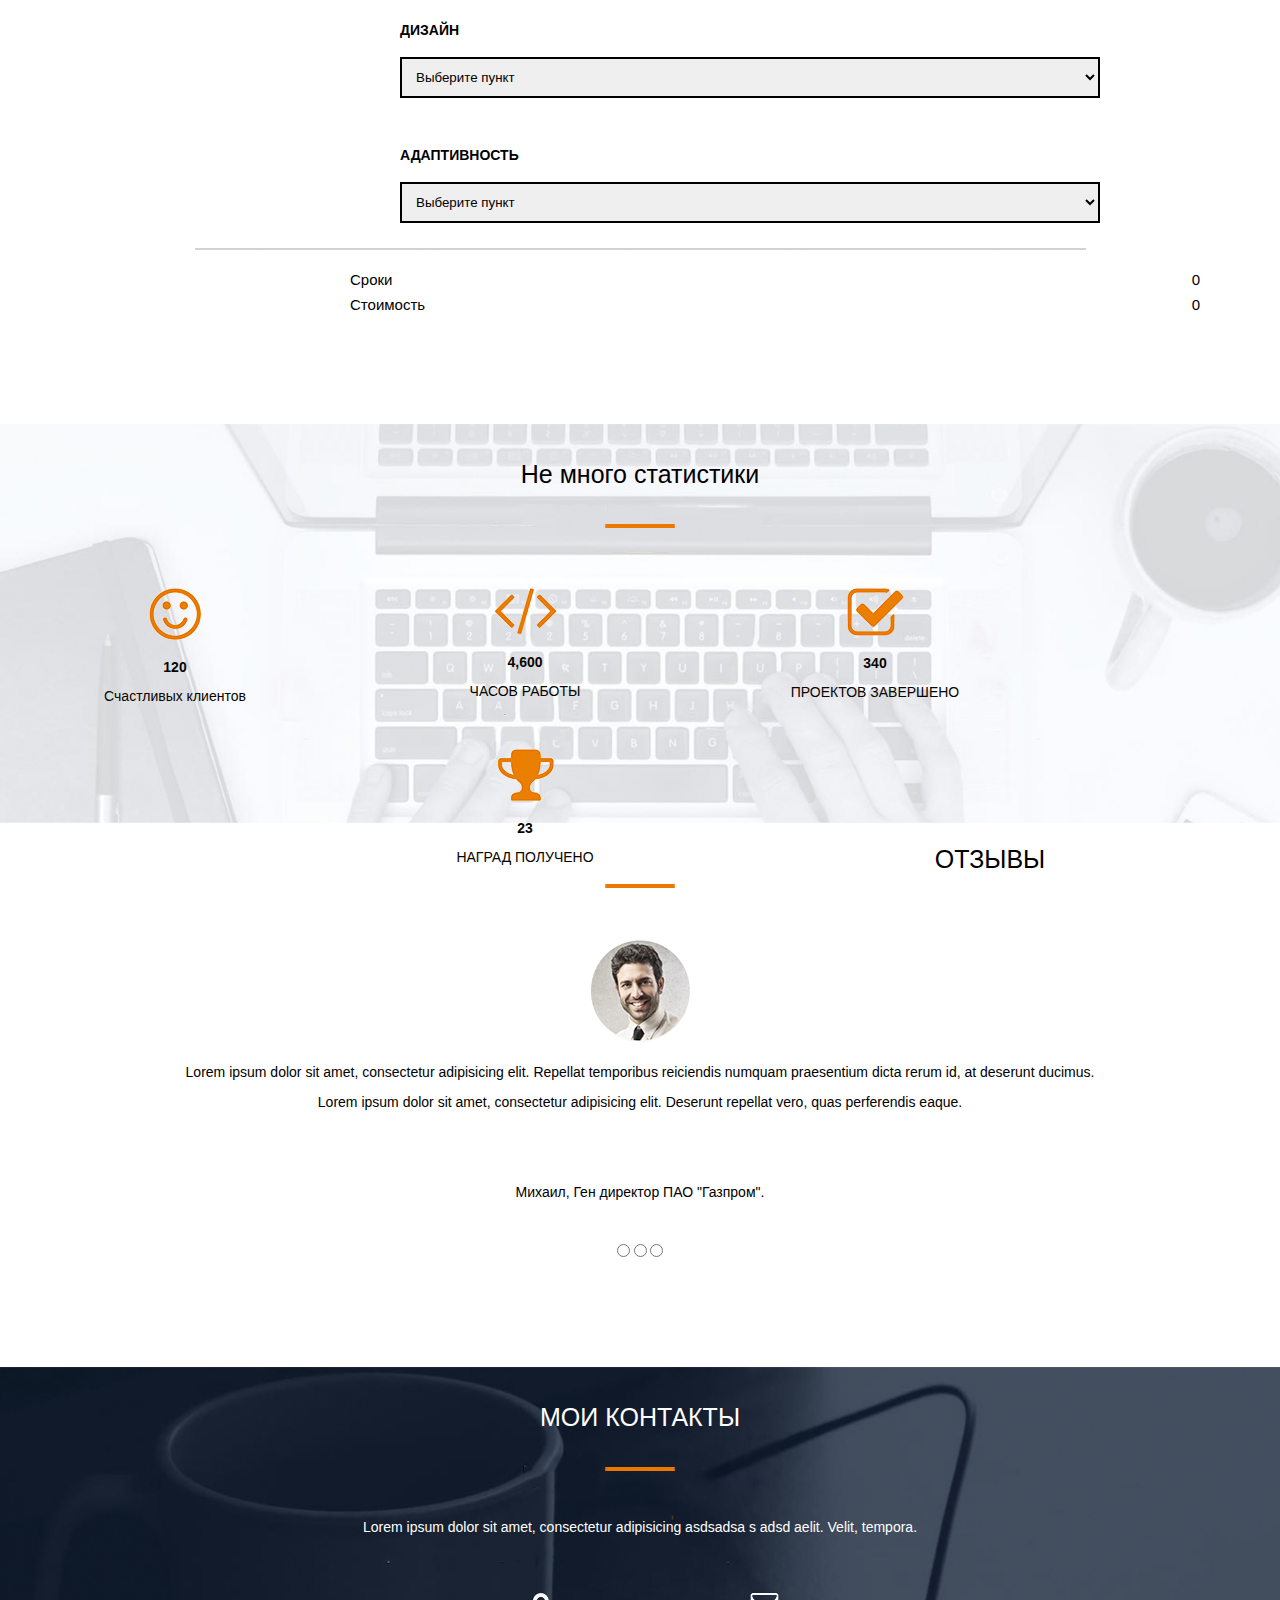
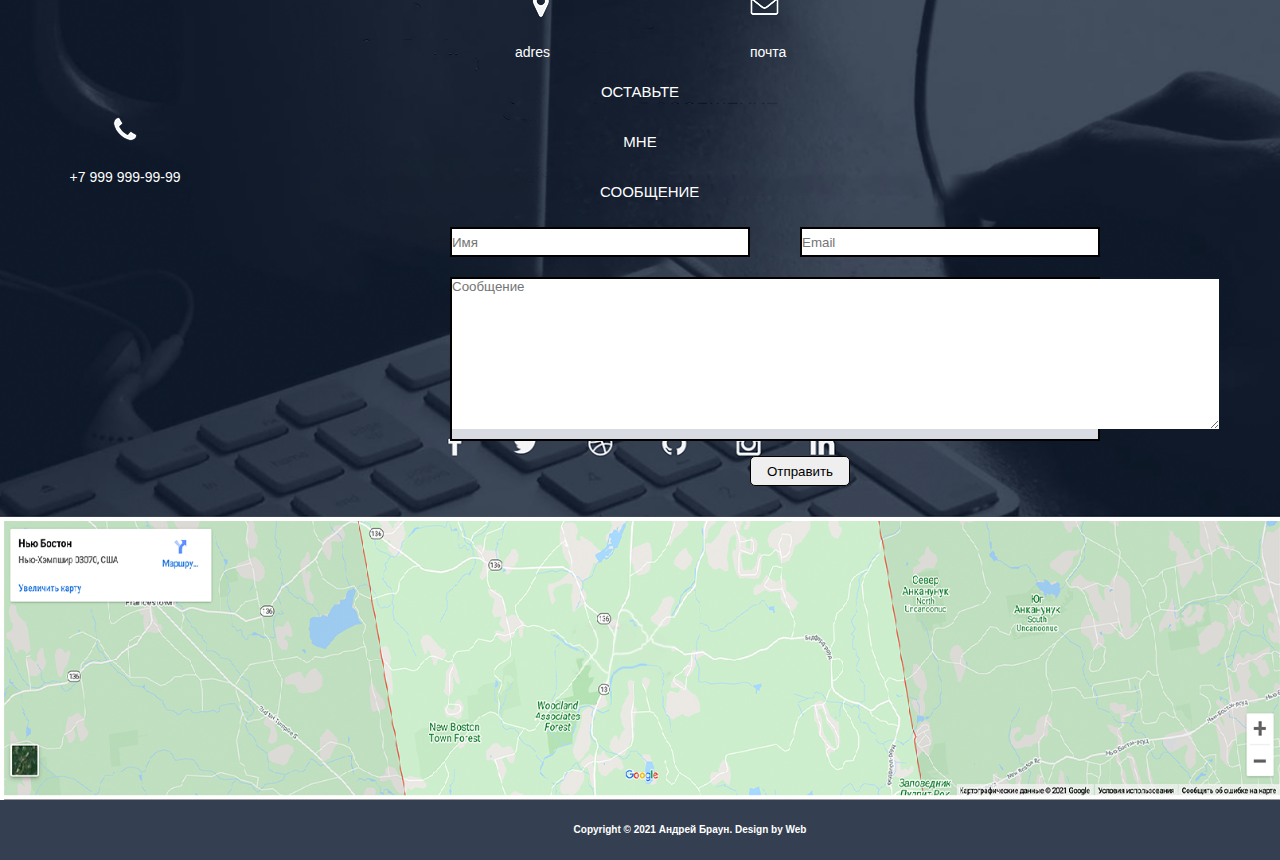
==== commit de93fa39: "ДЗ урок 4, готовый!" ====
--- a/src/index.html
+++ b/src/index.html
@@ -54,8 +54,8 @@
    </p>
    <p>
    <div class="photo2">
- <img ="photo2" src="img/%D0%B8%D0%BA%D0%BE%D0%BD%D0%BA%D0%B0.png" alt="видимо картинка была удалена">
-   <input  type="submit" value=" Скачать резюме">
+ <img src="img/%D0%B8%D0%BA%D0%BE%D0%BD%D0%BA%D0%B0.png" alt="видимо картинка была удалена">
+   <input class="rez" type="submit" value=" Скачать резюме">
    </div>
     </p>
     
@@ -120,8 +120,8 @@
         <br>
         <a href=""> Ссылка</a> <br>
         <br>
-        <div class="visit"> 
-<input type="submit" value="VISIT LIVE SITE"> 
+        <div> 
+<input class="visit" type="submit" value="VISIT LIVE SITE"> 
 </div>
     </div>
      <div class="logo5">
@@ -245,27 +245,27 @@
       
                                                                 
                                                                     
-  <div class="sms1">
-     <input type="text" placeholder="Имя" > 
+  <div>
+     <input class="sms1"type="text" placeholder="Имя" > 
       </div>
-     <div class="sms2">
- <input type="text" placeholder="Email">
+     <div>
+ <input class="sms2" type="text" placeholder="Email">
       </div>
                
                                    
        <div class="sms3">
-         <textarea name="fsdfdsfsdf" id="1" placeholder="Сообщение" cols="94" rows="10"></textarea>
+       <textarea name="fsdfdsfsdf" id="1" placeholder="Сообщение" cols="94" rows="10"></textarea>
                                                                 </div>
                                                                 
                                                       
-                                                                 <div class="sms4">
-       <input type="submit" value="Отправить">
+                                                                 <div>
+       <input class="sms4" type="submit"  value="Отправить">
                                                                 </div>
 
 </div>
 </div>
 <div>
-    <img src="img/%D0%9A%D0%B0%D1%80%D1%82%D0%B0%20%D0%BA%D0%BE%D0%BF%D0%B8%D1%8F.png">
+    <img class="karta" src="img/%D0%9A%D0%B0%D1%80%D1%82%D0%B0%20%D0%BA%D0%BE%D0%BF%D0%B8%D1%8F.png">
 </div>
 
 
--- a/src/css/style.css
+++ b/src/css/style.css
@@ -85,8 +85,17 @@
     color: #38475a;
 }
 .photo2{
-    text-align: center;
-    line-height: 40px;
+    padding-top: 5px;
+    color: # 9a9ba3;
+   border: 2px solid #6f707e;
+    width: 150px;
+    height: 30px;
+margin-left: 380px;
+border-radius: 8px;
+}
+,rez{
+     text-decoration: none;
+    text-transform: uppercase;
     
 }
 .logo3{
@@ -147,7 +156,10 @@
     font-weight: bold;
 }
 .visit{
-    
+    color: #fff;
+    border-radius: 8px;
+    width: 130px;
+    height: 30px;
     margin-left: 200px;
     margin-right: 200px;
    border: 1px solid #000;
@@ -343,7 +355,7 @@
 }
 .sms1{
     margin-left: 450px;
-   
+   height: 30px;
     float:left;
     text-align: left;
     margin-top: 10px;
@@ -352,7 +364,7 @@
 width: 300px;
 }
 .sms2{
- 
+ height: 30px;
     margin-left: 50px;
     width: 300px;
     float:left;
@@ -363,7 +375,7 @@
 
 }
 .sms3{
-    display: block;
+    
     margin-left: 450px;
     width: 650px;
     float:left;
@@ -374,6 +386,7 @@
     
 }
 .sms4{
+    height: 30px;
     margin-left: 750px;
     width: 100px;
     float:left;
@@ -381,7 +394,8 @@
     margin-top: 15px;
    border: 1px solid #000;
     margin-right: 1000px;
-     color: #ffffff;
+     color: #000;
+    border-radius: 5px;
 }
 .seti{
      float: left;
@@ -402,7 +416,9 @@
 
     background: url(../img/%D0%A4%D0%BE%D0%BD%20%D0%BA%D0%BE%D0%BD%D1%82%D0%B0%D0%BA%D1%82%D1%8B.png) center/cover no-repeat; 
 }
-
+.karta{
+    width: 100%;
+}
 
 .end{
     
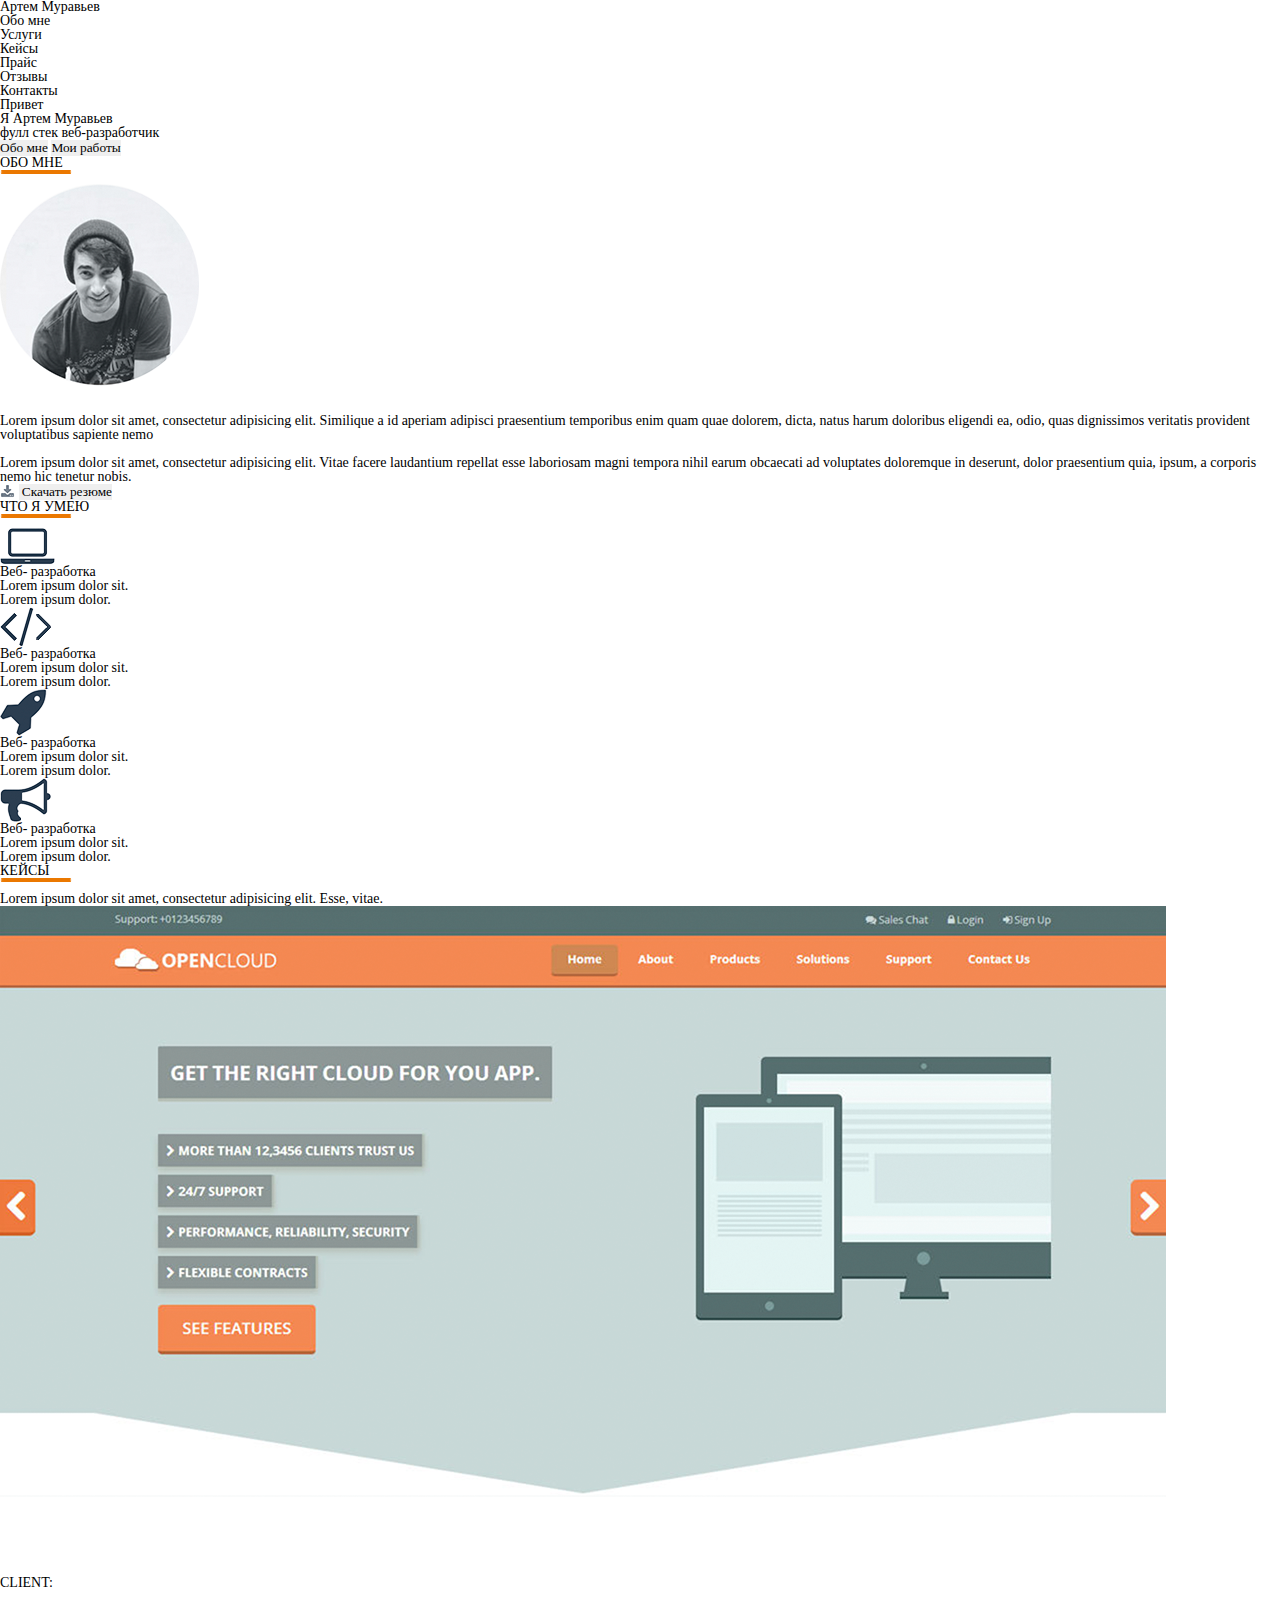
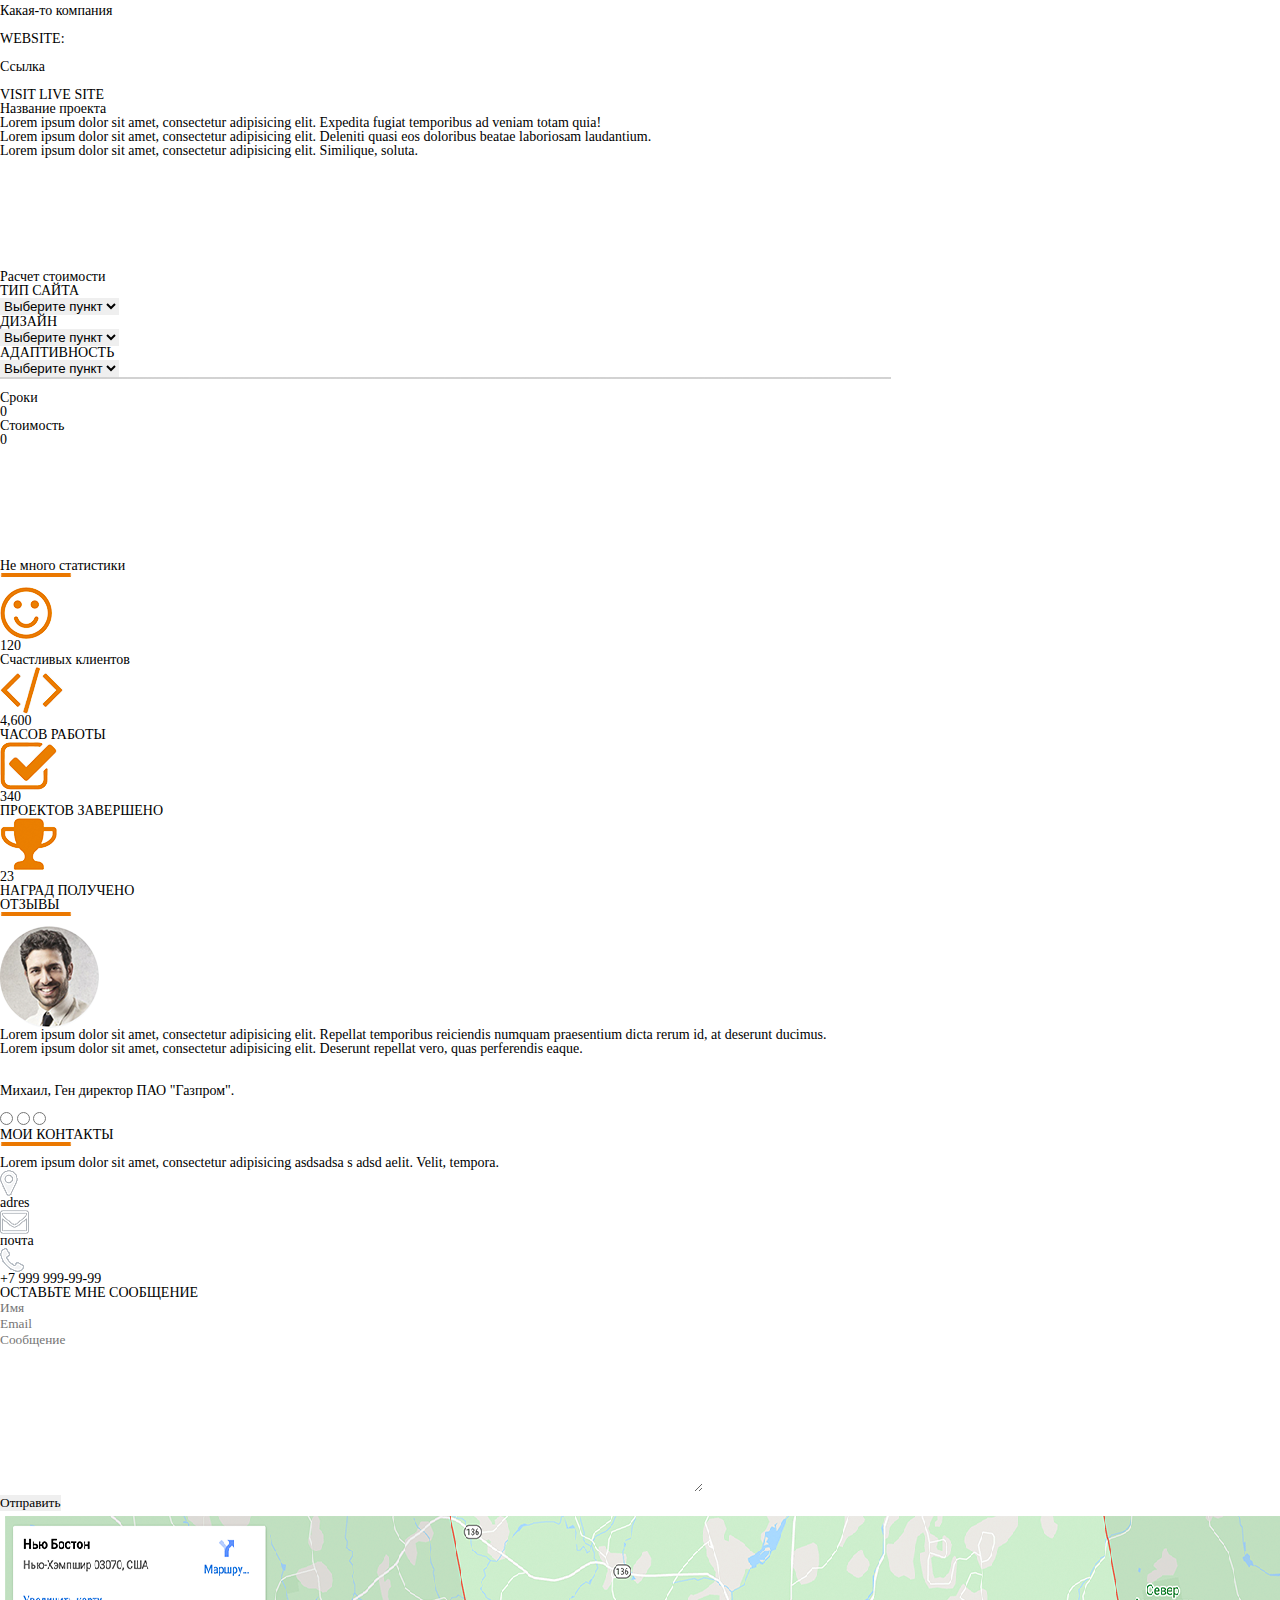
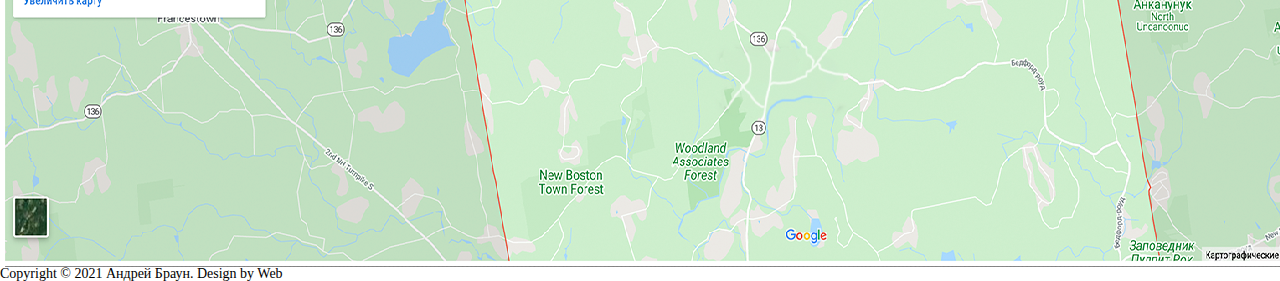
==== commit e70a5cb9: "ДЗ тема №6" ====
--- a/src/index.html
+++ b/src/index.html
@@ -5,37 +5,40 @@
     <title>Артем Муравьев - веб разработчик</title>
     <link rel="stylesheet" href="css/reset.css">
     <link rel="stylesheet" href="css/style.css">
+    <link rel="stylesheet" href="css/%D0%90%D0%BD%D0%B8%D0%BC%D0%B0%D1%86%D0%B8%D1%8F%20%D1%81%20%D1%81%D0%B0%D0%B9%D1%82%D0%B0.css">
+    <link rel="stylesheet" href="css/%D0%90%D0%BD%D0%B8%D0%BC%D0%B0%D1%86%D0%B8%D1%8F.css">
 </head>
-<body>
+
+<body
+>
+
 
 <header>
    <nav class="menu1">
       <div class="logo1"> Артем Муравьев </div>
     <div class="menu">
        <ul>
-        <li> Обо мне</li>
-        <li> Услуги</li>
-        <li> Кейсы</li>
-        <li> Прайс</li>
-        <li> Отзывы</li>
-        <li> Контакты</li>
+        <li> <a href="#">Обо мне</a></li>
+        <li> <a href="#">Услуги</a></li>
+        <li> <a href="#">Кейсы</a></li>
+        <li> <a href="#">Прайс</a></li>
+        <li> <a href="#">Отзывы</a></li>
+        <li> <a href="#">Контакты</a></li>
     </ul>  
     </div>    
    </nav>   
 </header>
-
-<div class="main">
+<main>
+<section class="main">
    <div class="title__conteiner">
     <h1>Привет <br>Я Артем Муравьев </h1>
     <h4>фулл стек веб-разработчик</h4>
-    <input type="submit" value="Обо мне">
-        <input type="submit" value="Мои работы">
-  </div>
-
-</div>
-
-
- <div >
+    <input type="button" value="Обо мне">
+        <input type="button" value="Мои работы">
+    </div>
+  </section> 
+</main>
+
         <div class ="logo2 "> <H2>ОБО МНЕ</H2> </div>
         <p class="line1">
      <img src="img/%D0%97%D0%B0%D0%B3%D0%BE%D0%BB%D0%BE%D0%B2%D0%BE%D0%BA%20%D1%87%D0%B5%D1%80%D1%82%D0%B0.png"alt="Простите, видимо картинка была удалена"> </p>
@@ -53,14 +56,15 @@
 <p><span>Lorem ipsum dolor sit amet, consectetur adipisicing elit. Vitae facere laudantium repellat esse laboriosam magni tempora nihil earum obcaecati ad voluptates doloremque in deserunt, dolor praesentium quia, ipsum, a corporis nemo hic tenetur nobis. </span></p>
    </p>
    <p>
-   <div class="photo2">
- <img src="img/%D0%B8%D0%BA%D0%BE%D0%BD%D0%BA%D0%B0.png" alt="видимо картинка была удалена">
-   <input class="rez" type="submit" value=" Скачать резюме">
-   </div>
+ <img class="photo2" src="img/%D0%B8%D0%BA%D0%BE%D0%BD%D0%BA%D0%B0.png" alt="видимо картинка была удалена">
+   <input class="photo2" type="submit" value=" Скачать резюме">
     </p>
     
      </div>
-        <div class="fon">
+
+
+ <div >
+           <div class="fon">
 <div class ="logo3" > </div>
        <div class ="logo3"> <H2>ЧТО Я УМЕЮ</H2> </div>
        
@@ -71,14 +75,14 @@
 </div>
           <div class="noyt">
            <img src=img/ноут.png alt="Картинка не найдена">
-        <h3> Веб-дизайн</h3>
+        <h3>Bеб- разработка</h3>
        <p class="text1"> Lorem ipsum dolor sit.
         <br>Lorem ipsum dolor.</p>
 </div>
         
        <div class="noyt">
         <img src=img/%D0%B7%D0%BD%D0%B0%D0%BA.png alt="Картинка не найдена">
-        <h3>Разработка</h3>
+        <h3>Bеб- разработка</h3>
        <p class="text1"> Lorem ipsum dolor sit.
         <br>Lorem ipsum dolor.</p>
 </div>
@@ -86,21 +90,20 @@
        
         <div class="noyt">
          <img src=img/%D1%80%D0%B0%D0%BA%D0%B5%D1%82%D0%B0.png alt="Картинка не найдена">
-        <h3>СЕО-Оптимизация</h3>
+        <h3>Bеб- разработка</h3>
        <p class="text1"> Lorem ipsum dolor sit.
         <br>Lorem ipsum dolor.</p>
 </div>
         
 <div class="noyt">
        <img src=img/%D0%B3%D1%80%D0%B0%D0%BC%D0%BC%D0%BE%D1%84%D0%BE%D0%BD.png alt="Картинка не найдена">
-        <h3>Маркетинг</h3>
+        <h3>Bеб- разработка</h3>
        <p class="text1"> Lorem ipsum dolor sit.
         <br>Lorem ipsum dolor.</p>
 </div>
      </div>
-    
-     
-
+
+       
 <div class ="logo4 "> <H2>КЕЙСЫ</H2> </div>   
         <div class="line1">
      <img src="img/%D0%97%D0%B0%D0%B3%D0%BE%D0%BB%D0%BE%D0%B2%D0%BE%D0%BA%20%D1%87%D0%B5%D1%80%D1%82%D0%B0.png"alt="Простите, видимо картинка была удалена"> </p>
@@ -120,10 +123,13 @@
         <br>
         <a href=""> Ссылка</a> <br>
         <br>
-        <div> 
-<input class="visit" type="submit" value="VISIT LIVE SITE"> 
+        <div class="visit"> 
+<a href="#">VISIT LIVE SITE</a>
 </div>
     </div>
+     
+    
+
      <div class="logo5">
       <h2>Название проекта</h2>
       <p>Lorem ipsum dolor sit amet, consectetur adipisicing elit. Expedita fugiat temporibus ad veniam totam quia!</p>
@@ -246,7 +252,7 @@
                                                                 
                                                                     
   <div>
-     <input class="sms1"type="text" placeholder="Имя" > 
+     <input class="sms1"type="text" placeholder="Имя"> 
       </div>
      <div>
  <input class="sms2" type="text" placeholder="Email">
--- a/src/css/style.css
+++ b/src/css/style.css
@@ -1,3 +1,40 @@
+/*Загрузочный экран/
+preloader{
+    position: fixed;
+    left: 0;
+    top: 0;
+    right: 0;
+    bottom: 0;
+    background: #d17700;
+    z-index: 1001;
+}
+.prelodeader_row{
+    position: relative;
+    top: 50%;
+    left: 50%;
+    width: 70px;
+    height: 70px;
+    margin-top: -35px;
+    margin-left: -35px;
+    text-align: center;
+    animation: preloader-bounce 2s infinite ease-in-out;
+}
+.preloader__item {
+  position: absolute;
+  display: inline-block;
+  top: 0;
+  background-color: #337ab7;
+  border-radius: 100%;
+  width: 35px;
+  height: 35px;
+  animation: preloader-bounce 2s infinite ease-in-out;
+}
+.preloader__item:last-child {
+  top: auto;
+  bottom: 0;
+  animation-delay: -1s;
+}
+/*Начала сайта/
 body{
     font-family: Arial, sans-serif;
 }
@@ -6,7 +43,7 @@
     width: 100%;
     height: 60px;
     background: #344051;
-    
+    position: fixed;
 }
 
 .logo1{
@@ -16,13 +53,37 @@
     padding-left: 100px;
  font-weight: bold;
     float: left;
-}
+    animation: comming 2s ease;
+    opacity: 0;
+}
+
+
 
 .menu{
     float: left;
     padding-left: 432px;
 }
 
+
+.menu li a{
+    transition: all 0.2s;
+    color: white;
+    display: inline-block;
+    transform: scale(1);
+
+}
+
+.menu li a:visited{
+    color: white;  
+}
+.menu li a:hover{
+    color: #fe9102;
+ 
+}
+.menu li a:active{
+    color: #fe9102;
+    transform: scale(1.1);
+}
 .menu li{
     float: left;
     line-height: 60px;
@@ -30,18 +91,41 @@
 margin-right: 40px;
     font-size: 16px;
     text-transform: uppercase;
-}
-
-.main{
+    animation: menu 0.4s ease forwards;
+    opacity: 0;
+}
+.menu li:nth-child(2){
+    animation-delay: 0.4s;
+}
+.menu li:nth-child(3){
+    animation-delay: 0.8s;
+}
+.menu li:nth-child(4){
+    animation-delay: 1.2s;
+}
+.menu li:nth-child(5){
+    animation-delay: 1.6s;
+}
+.menu li:nth-child(6){
+    animation-delay: 2s;
+}
+main{
     width: 100%;
-    height: calc(100% - 60px);
-    background: url(../img/boy.png) 90% 100%/auto 85% no-repeat,url(../img/bg.png) center/cover no-repeat;   
-}
+    height: 100%;
+    background: url(../img/boy.png) 90% 100%/auto 85% no-repeat,url(../img/bg.png) center/cover no-repeat;
+}
+
+
 .title__conteiner{
     float: left;
-    margin: 216px 0px 0px 202px;
+    margin: 300px 0px 0px 202px;
     color: #2c384a;
     text-align: center;
+    animation: logo1 1s ease forwards;
+    animation-delay: 2.4s;
+    opacity: 0;
+}
+
 }
 .title__conteiner h1{
     font-size: 60px;
@@ -63,7 +147,17 @@
     padding: 0px 16px;
     margin: 29px 28px 0px 14px;
 }
-
+.title__conteiner input{
+    transition: all 0.2s;
+    transform: scale(1)
+}
+.title__conteiner input:hover{
+    background: #344051;
+    color: white;
+}
+.title__conteiner input:active{
+    transform:scale(1.1);
+}
 .logo2{
    font-size: 25px; 
     text-align: center;
@@ -156,15 +250,19 @@
     font-weight: bold;
 }
 .visit{
-    color: #fff;
+text-decoration-color: #fff;
     border-radius: 8px;
     width: 130px;
     height: 30px;
-    margin-left: 200px;
+    margin-left: 220px;
     margin-right: 200px;
    border: 1px solid #000;
     text-align: center;
     background-color: #00b6af;
+    padding-top: 8px;
+}
+.visit a:visited{
+    color: white;
 }
 .logo5{
     
@@ -350,17 +448,17 @@
   line-height: 50px;
 margin-top: 50px;
     font-weight: bold;
-       color: #fff;
-    
-}
+       color: #fff;  
+}
+
 .sms1{
-    margin-left: 450px;
+    margin-left: 435px;
+
    height: 30px;
     float:left;
     text-align: left;
     margin-top: 10px;
       border: 2px solid #000;
-     color: #ffffff;
 width: 300px;
 }
 .sms2{
@@ -371,23 +469,21 @@
     text-align:left;
     margin-top: 10px;
     border: 2px solid #000;
-     color: #ffffff;
-
-}
+}
+
 .sms3{
-    
-    margin-left: 450px;
+    margin-left: 435px;
     width: 650px;
     float:left;
     text-align: left;
-    margin-top: 20px;
-border: 2px solid #000;
+    margin-top: 30px;
+ border: 2px solid #000;
   background-color: #d8dce2;
     
 }
 .sms4{
     height: 30px;
-    margin-left: 750px;
+    margin-left: 700px;
     width: 100px;
     float:left;
     text-align: center;
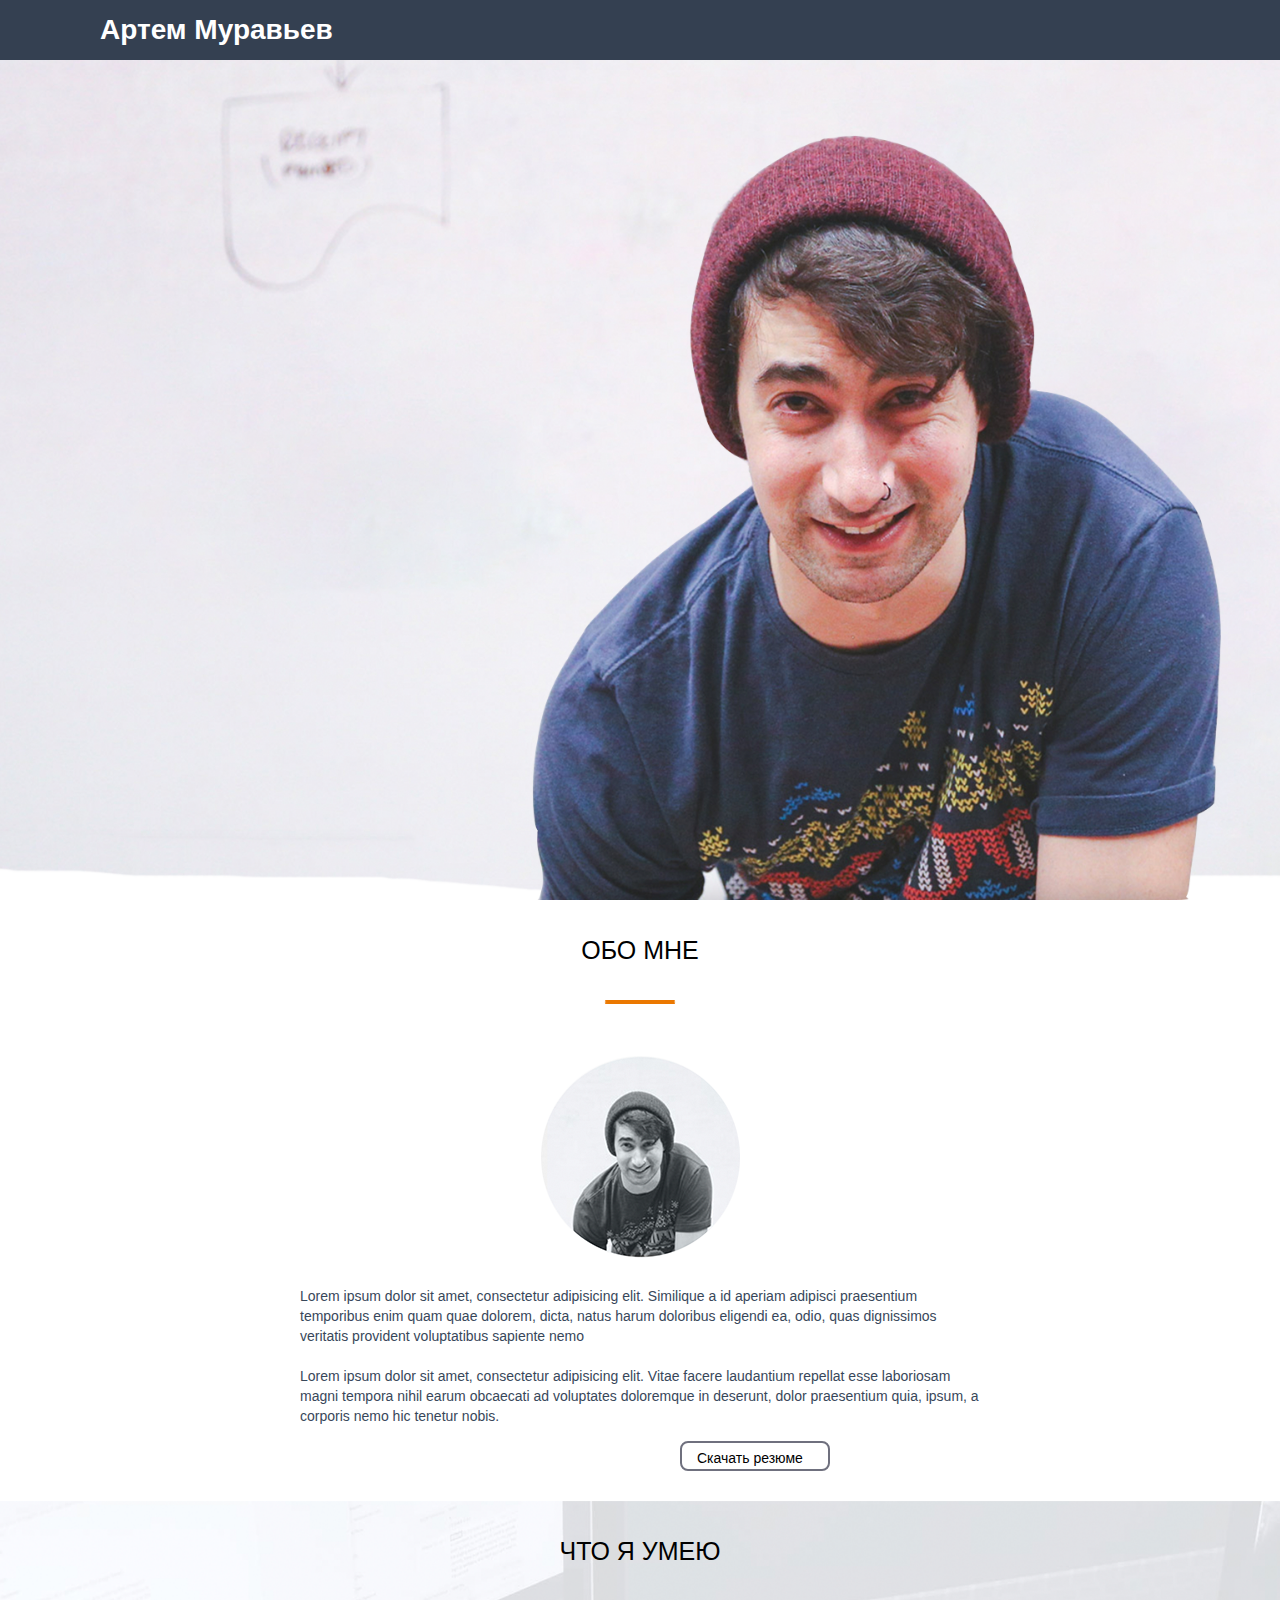
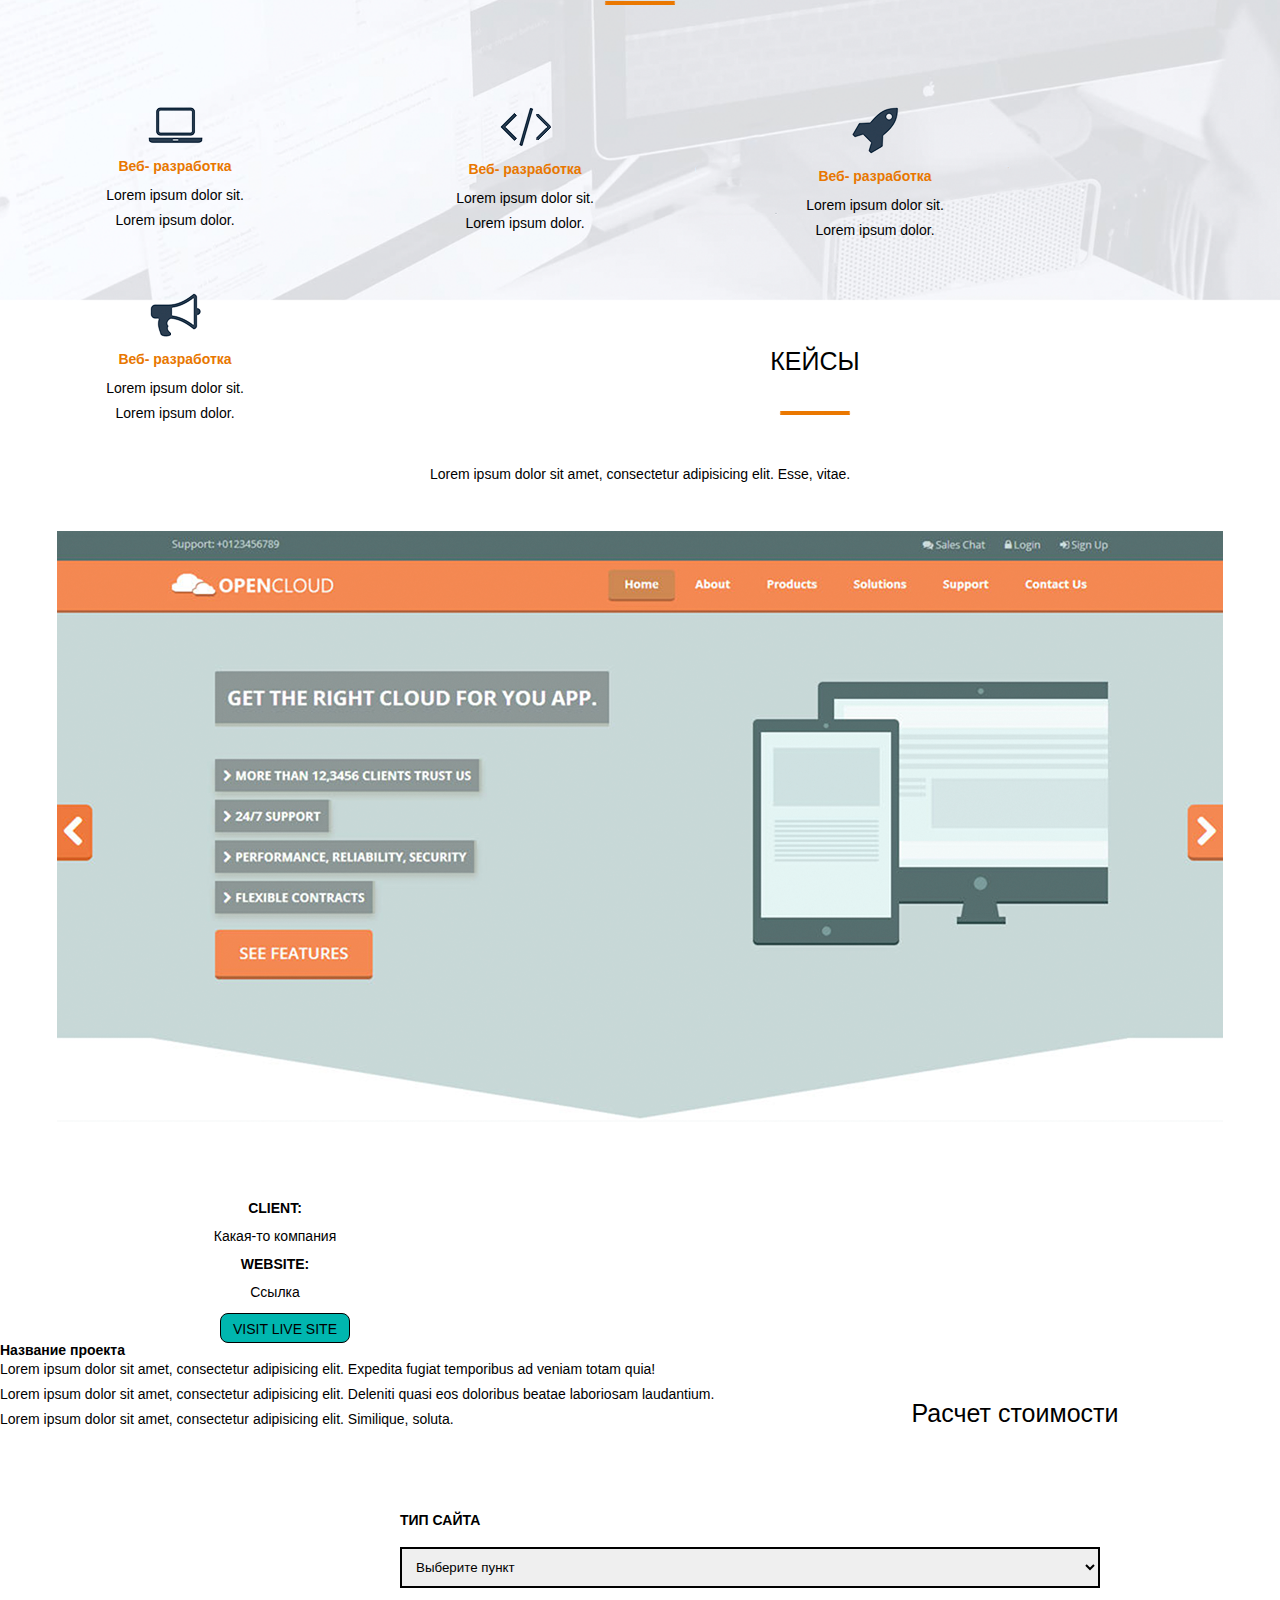
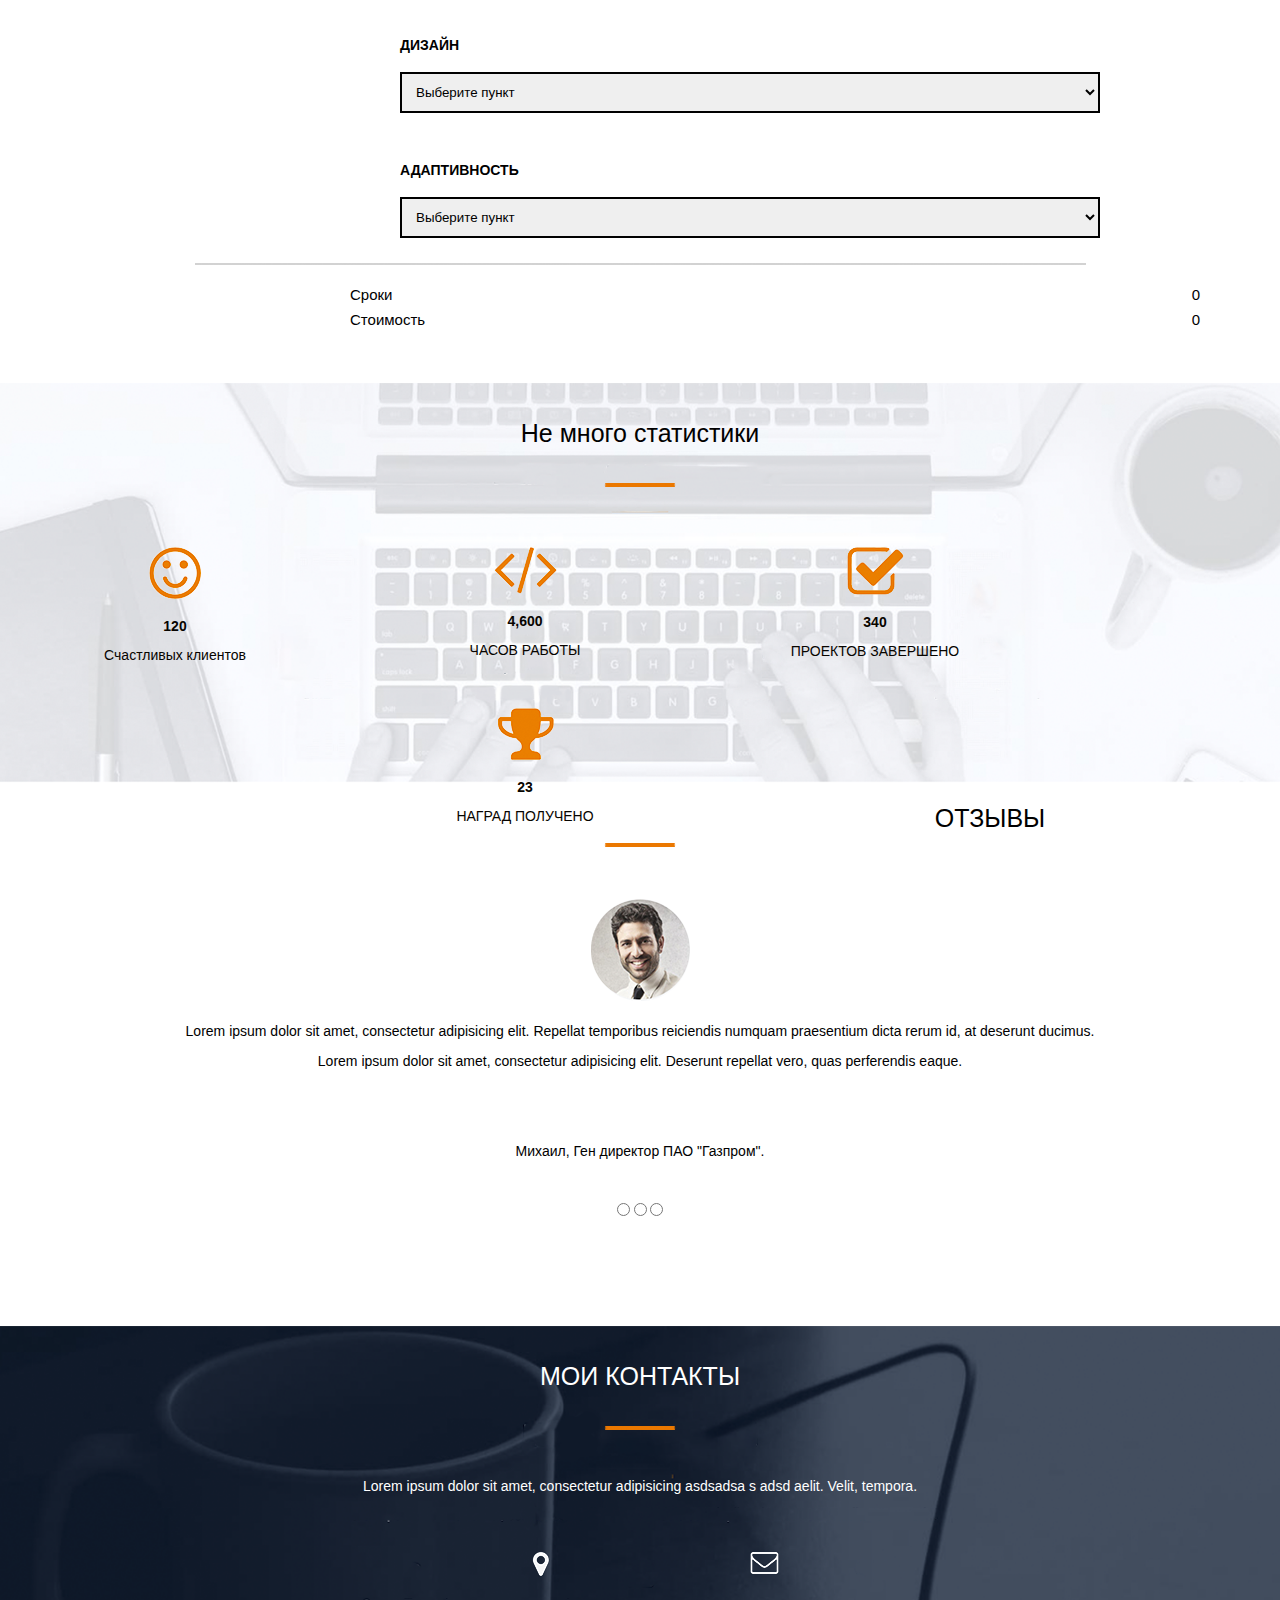
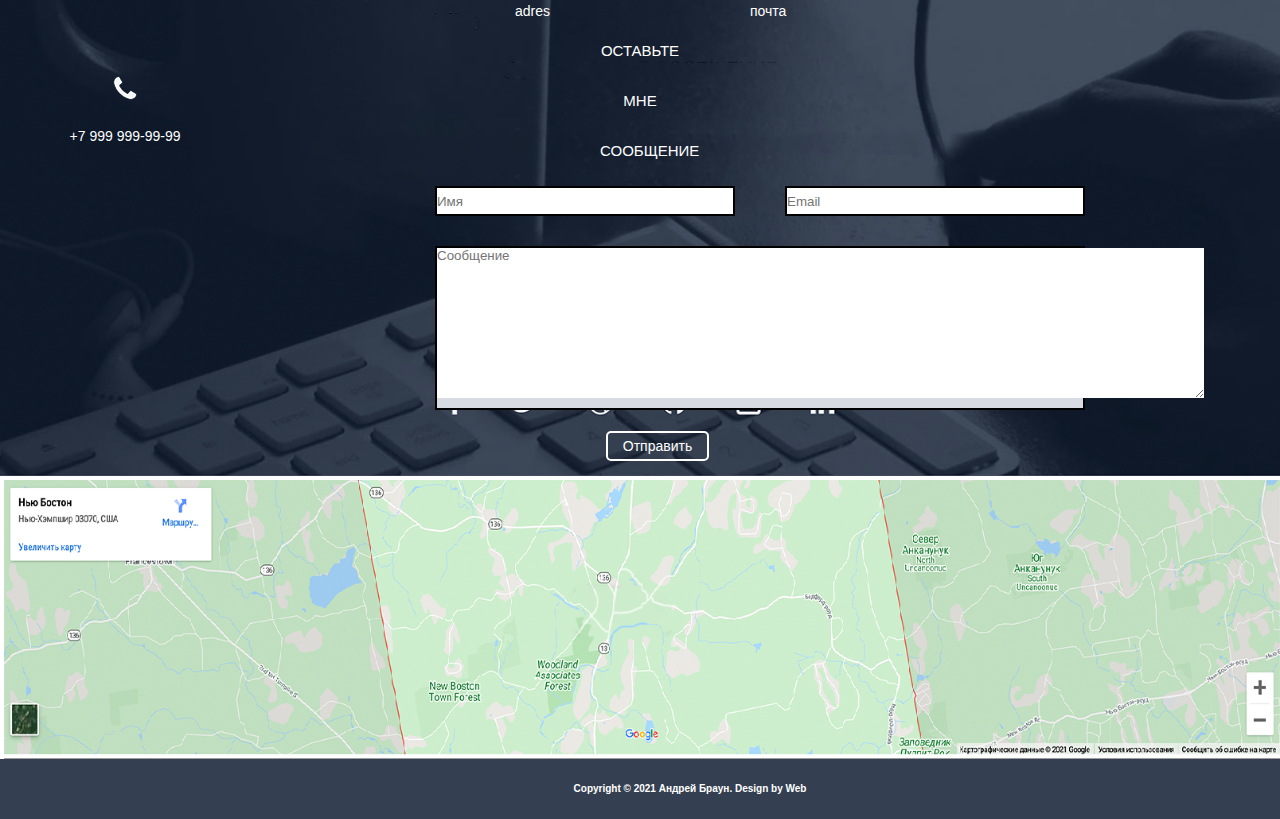
==== commit c5c9fa4e: "Дз тема 6, фон и не много анимации" ====
--- a/src/index.html
+++ b/src/index.html
@@ -55,10 +55,10 @@
     
 <p><span>Lorem ipsum dolor sit amet, consectetur adipisicing elit. Vitae facere laudantium repellat esse laboriosam magni tempora nihil earum obcaecati ad voluptates doloremque in deserunt, dolor praesentium quia, ipsum, a corporis nemo hic tenetur nobis. </span></p>
    </p>
-   <p>
- <img class="photo2" src="img/%D0%B8%D0%BA%D0%BE%D0%BD%D0%BA%D0%B0.png" alt="видимо картинка была удалена">
-   <input class="photo2" type="submit" value=" Скачать резюме">
-    </p>
+
+   <div class="photo2">
+<a href="">Скачать резюме</a>
+    </div>
     
      </div>
 
@@ -158,7 +158,8 @@
                             <option value="Opt1">Выберите пункт</option>
                             <option value="Opt2">Выберите пункт</option>
                         </select>
-                         </div>   
+                         </div> 
+                           
                     </div>
                        <div class="a"> <img src="img/линия подитога.png" alt=" сорян братан,не грузит"></div>
                         
@@ -175,7 +176,7 @@
                             <p class="stoi1">0</p>
                          </div>
 
-                        <br><br><br><br><br><br><br><br>
+                     <br><br><br><br>
                          <div class="fon1">
                     
                             <div class ="logo7 "> <H2>Не много статистики</H2> </div>
@@ -264,8 +265,8 @@
                                                                 </div>
                                                                 
                                                       
-                                                                 <div>
-       <input class="sms4" type="submit"  value="Отправить">
+                                                                 <div class="div">
+       <a class="sms4 href="#"> Отправить</a>
                                                                 </div>
 
 </div>
--- a/src/css/style.css
+++ b/src/css/style.css
@@ -1,40 +1,4 @@
-/*Загрузочный экран/
-preloader{
-    position: fixed;
-    left: 0;
-    top: 0;
-    right: 0;
-    bottom: 0;
-    background: #d17700;
-    z-index: 1001;
-}
-.prelodeader_row{
-    position: relative;
-    top: 50%;
-    left: 50%;
-    width: 70px;
-    height: 70px;
-    margin-top: -35px;
-    margin-left: -35px;
-    text-align: center;
-    animation: preloader-bounce 2s infinite ease-in-out;
-}
-.preloader__item {
-  position: absolute;
-  display: inline-block;
-  top: 0;
-  background-color: #337ab7;
-  border-radius: 100%;
-  width: 35px;
-  height: 35px;
-  animation: preloader-bounce 2s infinite ease-in-out;
-}
-.preloader__item:last-child {
-  top: auto;
-  bottom: 0;
-  animation-delay: -1s;
-}
-/*Начала сайта/
+
 body{
     font-family: Arial, sans-serif;
 }
@@ -54,7 +18,7 @@
  font-weight: bold;
     float: left;
     animation: comming 2s ease;
-    opacity: 0;
+    
 }
 
 
@@ -127,10 +91,6 @@
 }
 
 }
-.title__conteiner h1{
-    font-size: 60px;
-    font-weight: bold;
-}
 .title__conteiner h4{
     margin-top: 20px;
     font-size: 22px;
@@ -158,6 +118,12 @@
 .title__conteiner input:active{
     transform:scale(1.1);
 }
+.title__conteiner h1{
+    font-size: 28px;
+    font-weight: bold;
+    margin-bottom: 25px;
+    
+}
 .logo2{
    font-size: 25px; 
     text-align: center;
@@ -179,15 +145,31 @@
     color: #38475a;
 }
 .photo2{
-    padding-top: 5px;
+padding: 5px 15px 15px 15px;
     color: # 9a9ba3;
    border: 2px solid #6f707e;
     width: 150px;
     height: 30px;
 margin-left: 380px;
 border-radius: 8px;
-}
-,rez{
+    
+    margin-top: 15px;
+    display: inline-block;
+     transition: all 1s;
+    
+}
+.photo2:hover{  
+
+            background: #1a148c;
+}
+.photo2 a:hover{
+    color: #fff;
+    
+}
+photo2 a:active{
+    transform: scale(1.1);
+}
+.rez{
      text-decoration: none;
     text-transform: uppercase;
     
@@ -372,7 +354,7 @@
     margin-top: 15px;
 }
 .fon1{
-    margin-top: 30px;
+    margin-top: 50px;
     height: 400px;
 
     background: url(../img/%D1%84%D0%BE%D0%BD%20%D0%BA%D0%BB%D0%B0%D0%B2%D0%B8%D0%B0%D1%82%D1%83%D1%80%D0%B0.png) center/cover no-repeat; 
@@ -482,17 +464,18 @@
     
 }
 .sms4{
-    height: 30px;
-    margin-left: 700px;
-    width: 100px;
-    float:left;
-    text-align: center;
-    margin-top: 15px;
-   border: 1px solid #000;
-    margin-right: 1000px;
-     color: #000;
+    border: 2px solid #fff;
+    position: relative;
+    top: 255px;
+    right: 525px;
+    padding: 5px 15px 5px 15px;
+    text-align: center;
     border-radius: 5px;
 }
+.div a{
+    color: white;
+}
+ 
 .seti{
      float: left;
     width: 500px;
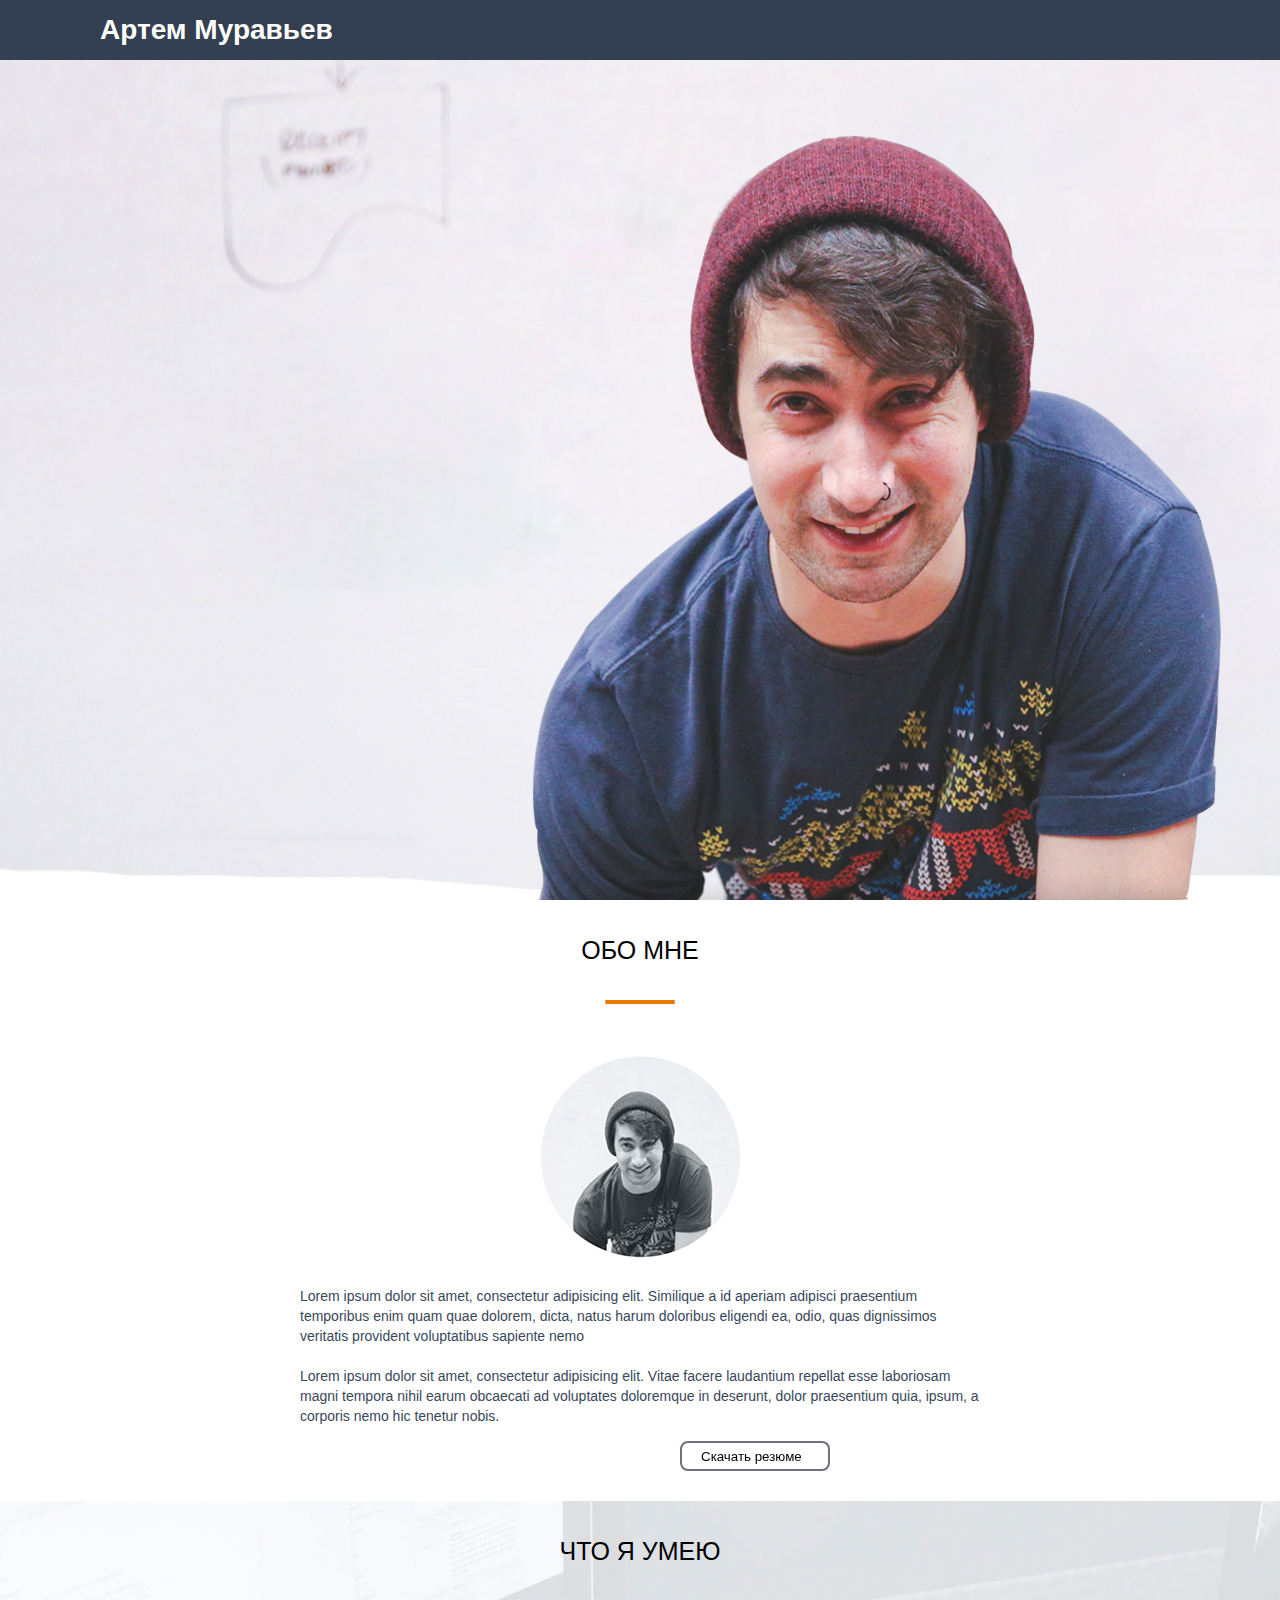
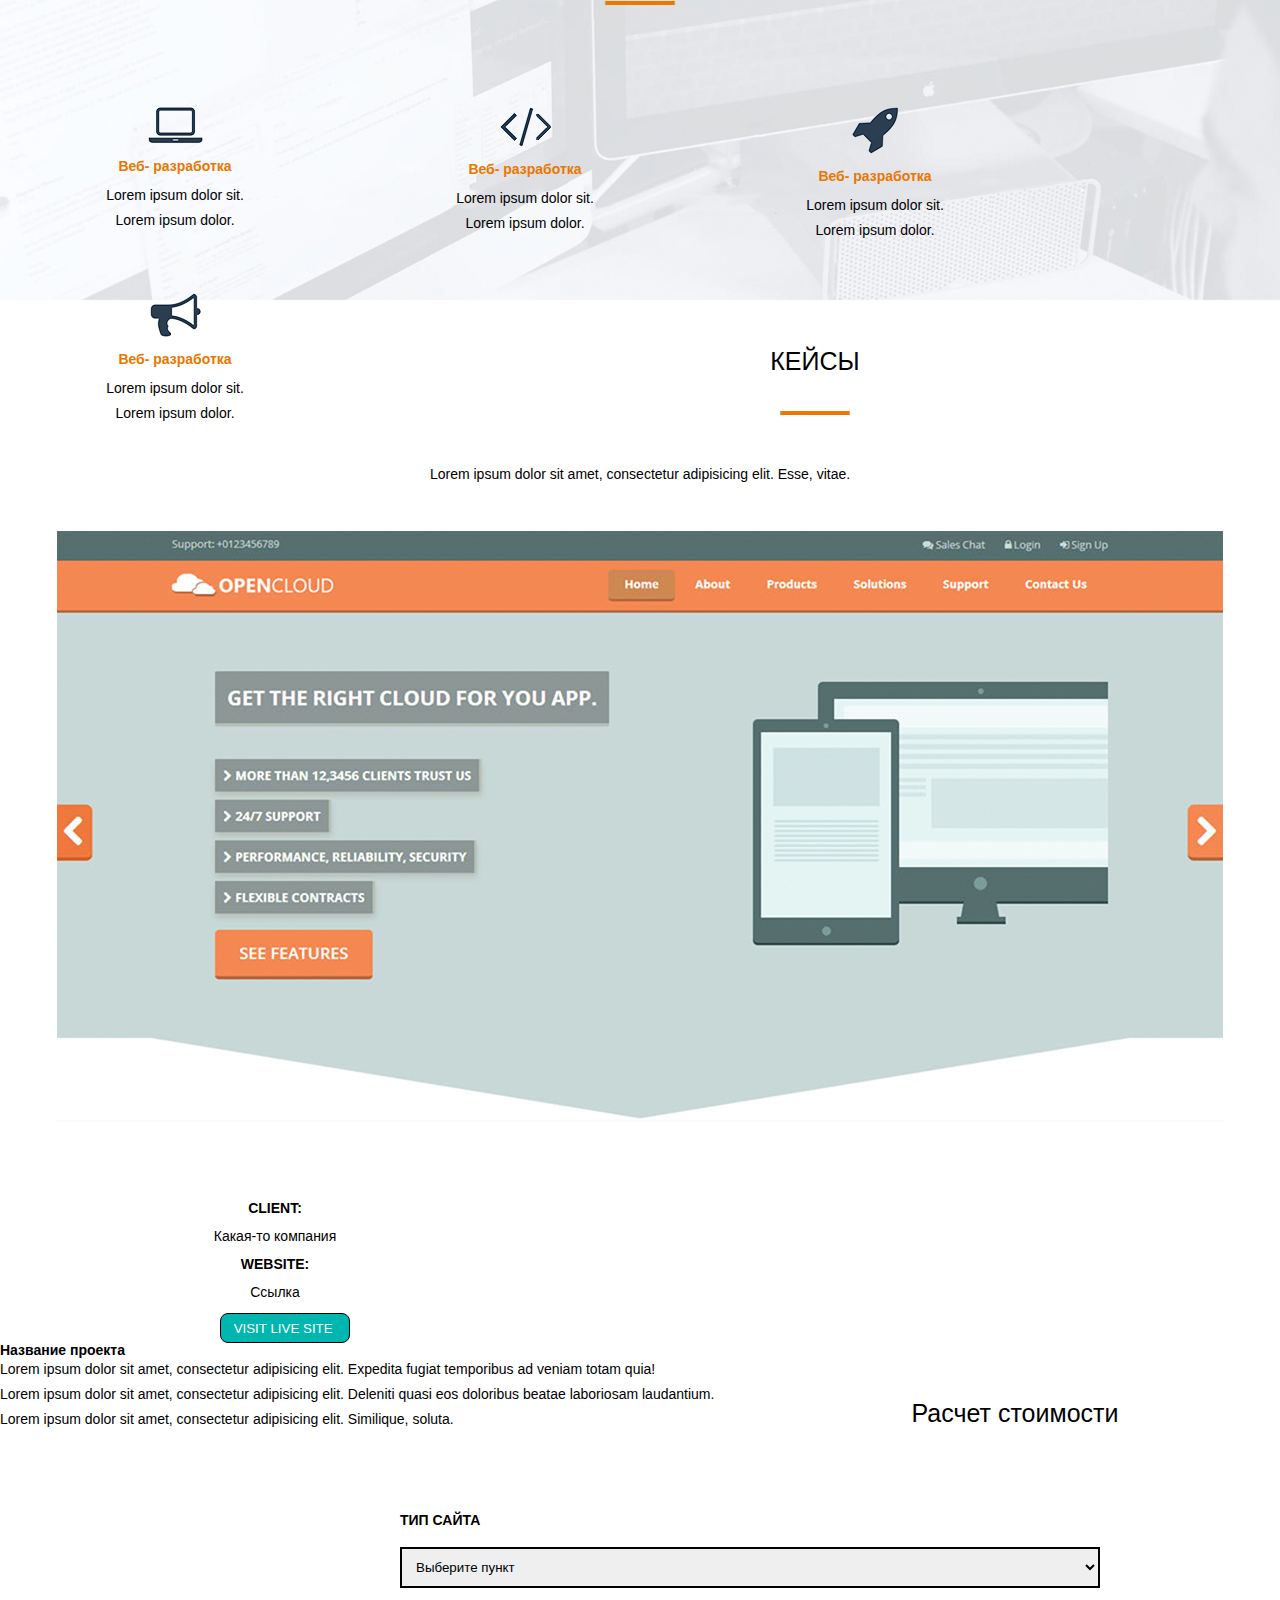
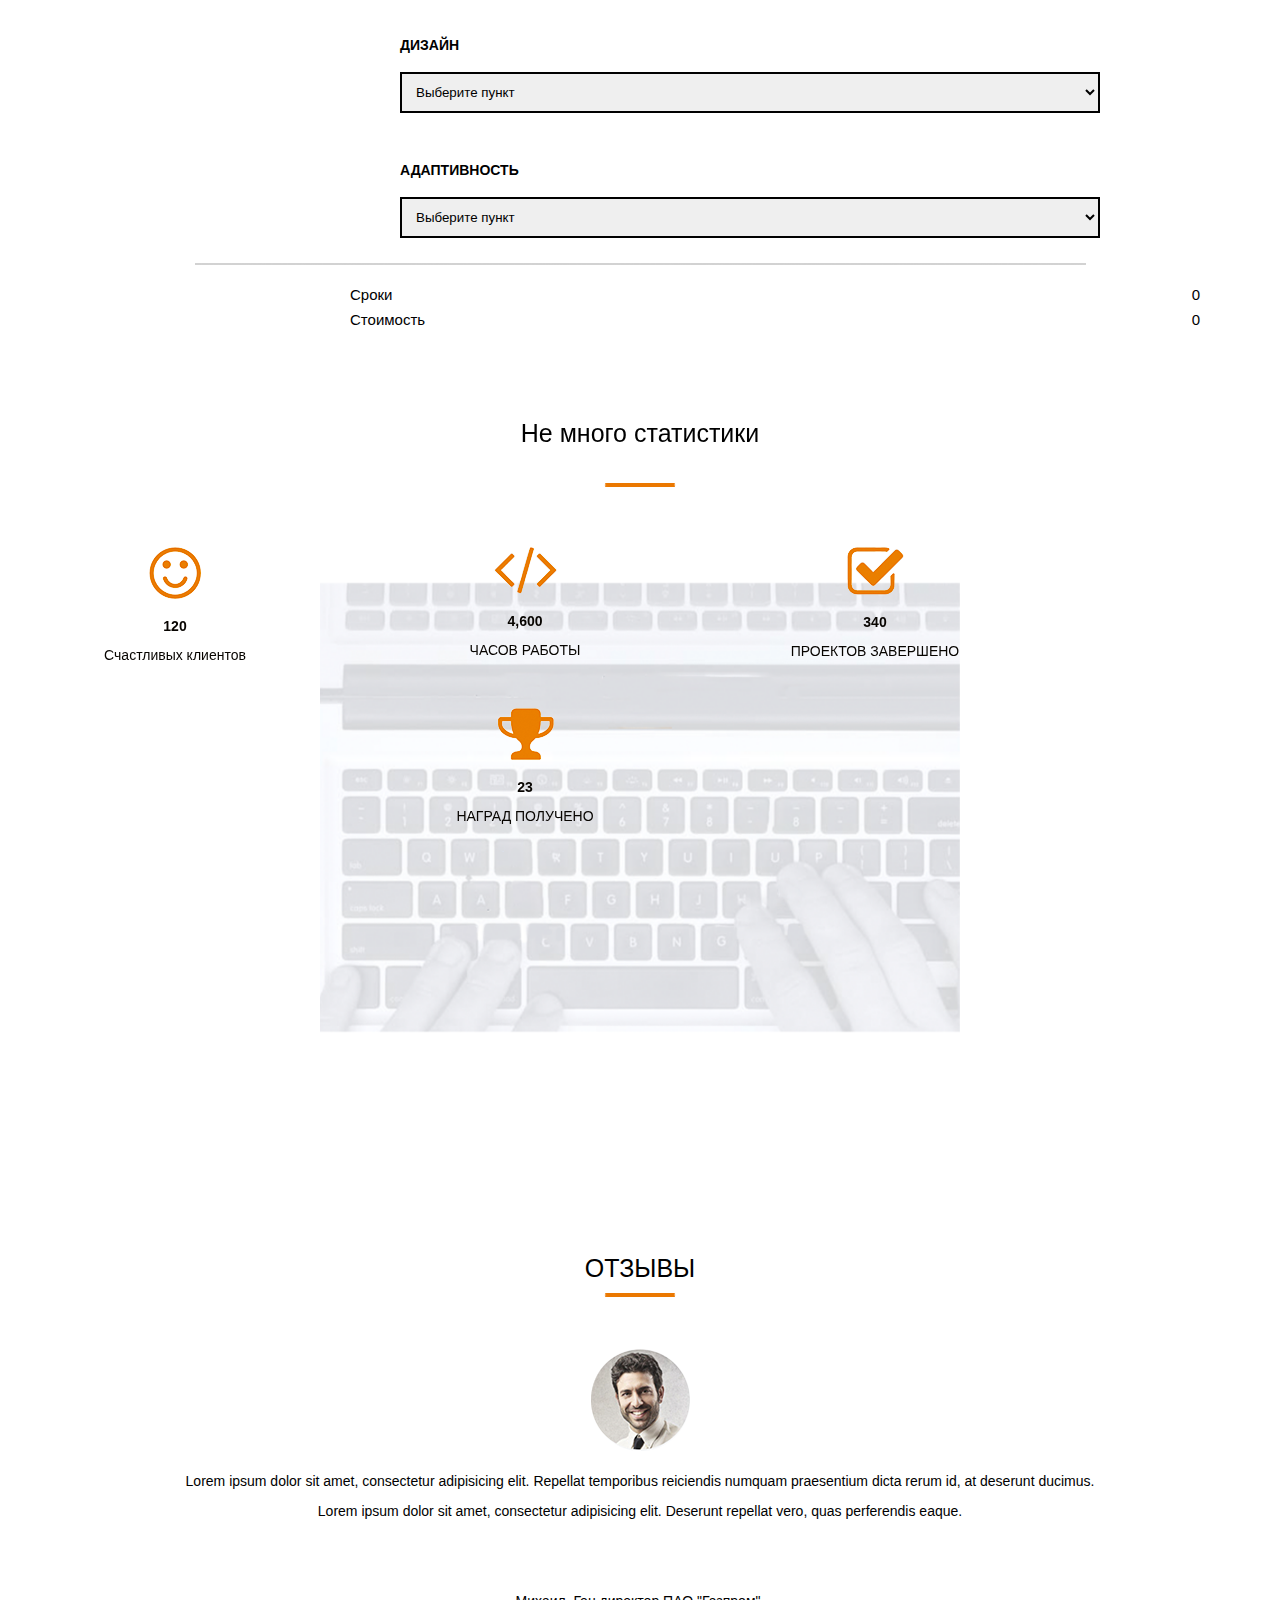
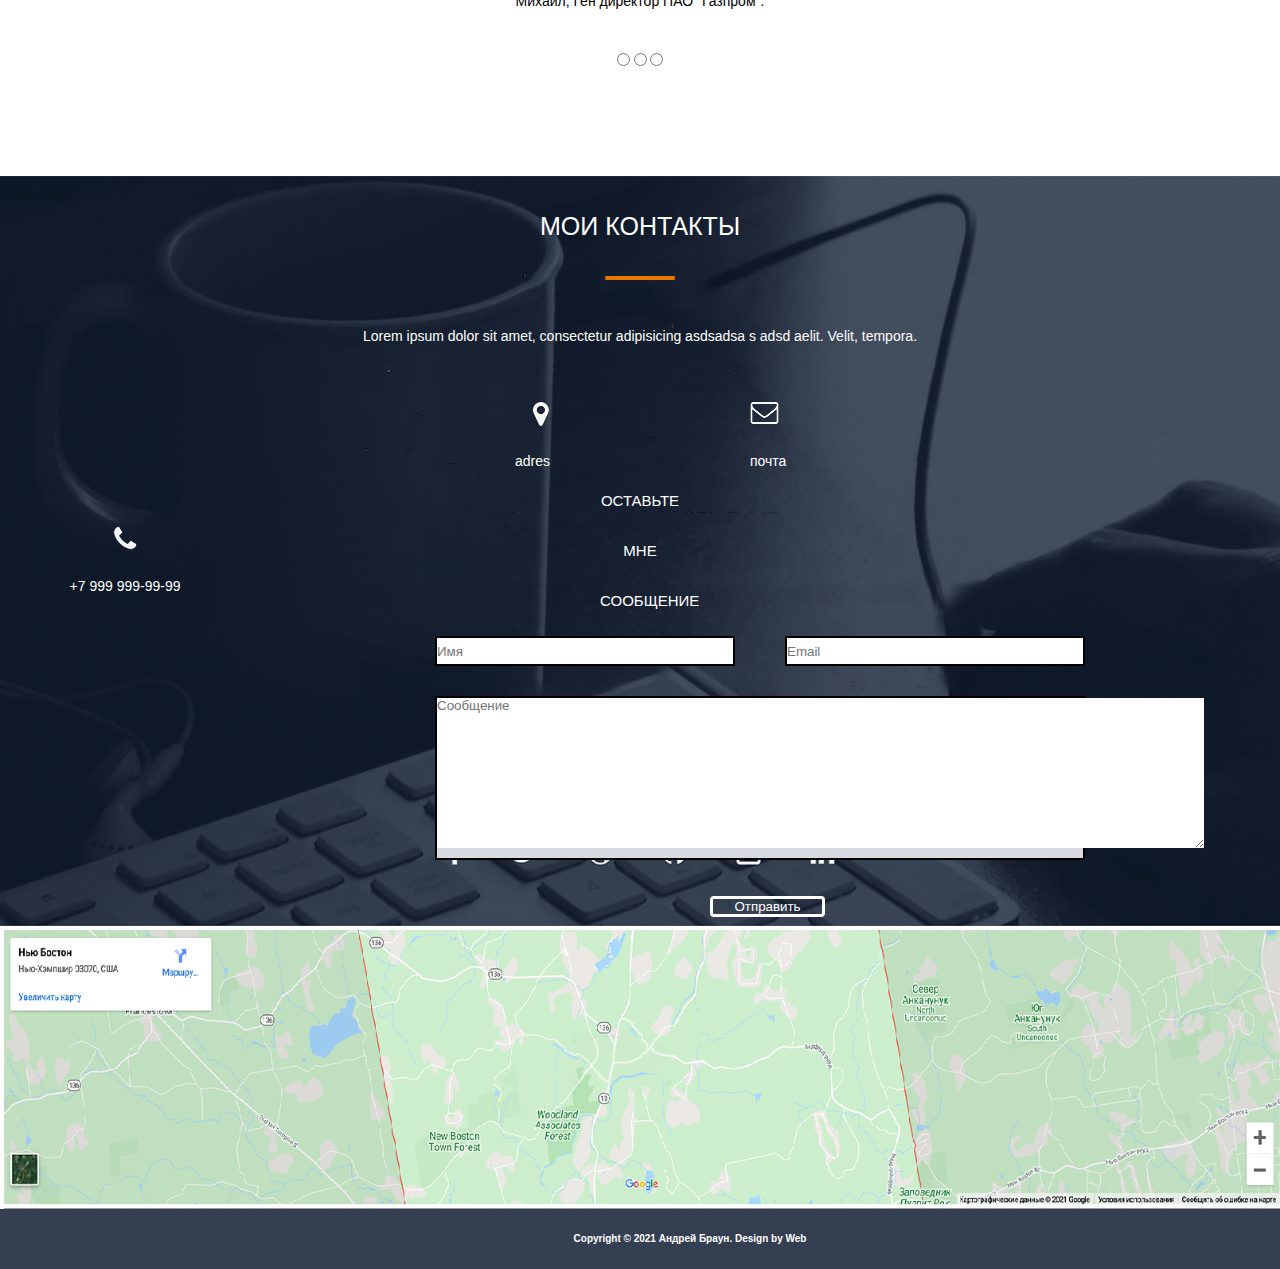
==== commit 38866f6b: "ДЗ тема 6 с Анимацией" ====
--- a/src/index.html
+++ b/src/index.html
@@ -9,8 +9,7 @@
     <link rel="stylesheet" href="css/%D0%90%D0%BD%D0%B8%D0%BC%D0%B0%D1%86%D0%B8%D1%8F.css">
 </head>
 
-<body
->
+<body>
 
 
 <header>
@@ -57,7 +56,7 @@
    </p>
 
    <div class="photo2">
-<a href="">Скачать резюме</a>
+<input type="button" value="Скачать резюме">
     </div>
     
      </div>
@@ -124,7 +123,7 @@
         <a href=""> Ссылка</a> <br>
         <br>
         <div class="visit"> 
-<a href="#">VISIT LIVE SITE</a>
+<input type="button" value="VISIT LIVE SITE ">
 </div>
     </div>
      
@@ -177,7 +176,14 @@
                          </div>
 
                      <br><br><br><br>
+                        <div class="parallax">
+  <div class="parallax__layer parallax__layer--back">
                          <div class="fon1">
+                         </div>
+                            </div>
+                            <div>
+                            
+                         <div class="parallax__layer parallax__layer--base">
                     
                             <div class ="logo7 "> <H2>Не много статистики</H2> </div>
                              <div class="line1">
@@ -204,7 +210,8 @@
                               <p>НАГРАД ПОЛУЧЕНО</p>
                              </div>
                                </div>
-                           
+                           </div>
+</div>
                              <div>
                               
                               <div class ="logo8 "> <H2>ОТЗЫВЫ</H2> </div>
@@ -265,8 +272,8 @@
                                                                 </div>
                                                                 
                                                       
-                                                                 <div class="div">
-       <a class="sms4 href="#"> Отправить</a>
+                                                                 <div class="sms4">
+       <input type="button" value="Отправить">
                                                                 </div>
 
 </div>
--- a/src/css/style.css
+++ b/src/css/style.css
@@ -145,29 +145,36 @@
     color: #38475a;
 }
 .photo2{
-padding: 5px 15px 15px 15px;
+padding: 2.5px 15px 15px 19px;
     color: # 9a9ba3;
    border: 2px solid #6f707e;
     width: 150px;
     height: 30px;
 margin-left: 380px;
 border-radius: 8px;
-    
+
     margin-top: 15px;
     display: inline-block;
-     transition: all 1s;
-    
+     transition: all 1s; 
+}
+.photo2 input{
+    outline: none;
+background: transparent;
 }
 .photo2:hover{  
 
             background: #1a148c;
 }
-.photo2 a:hover{
+.photo2 input:hover{
     color: #fff;
     
 }
-photo2 a:active{
-    transform: scale(1.1);
+.photo2{
+    transition: all 0.2s;
+    transform: scale(1);
+}
+.photo2:active{
+    transform:scale(1.1);
 }
 .rez{
      text-decoration: none;
@@ -197,6 +204,19 @@
 .noyt p{
     line-height: 25px;
 }
+.noyt{
+        outline: none;
+background: transparent;
+}
+.noyt:{
+      transition: all 0.2s;
+    transform: scale(1);
+    
+}
+.noyt:hover{
+      transition: all 0.2s;
+    transform: scale(1.1); 
+}
 
     
 .fon{
@@ -207,6 +227,7 @@
 }
 
 
+
 .logo4{
    font-size: 25px; 
     text-align: center;
@@ -232,7 +253,7 @@
     font-weight: bold;
 }
 .visit{
-text-decoration-color: #fff;
+outline: none;
     border-radius: 8px;
     width: 130px;
     height: 30px;
@@ -241,10 +262,31 @@
    border: 1px solid #000;
     text-align: center;
     background-color: #00b6af;
-    padding-top: 8px;
-}
-.visit a:visited{
+    padding-top: 7px;
+ transition: all 1s; 
+}
+.visit input{
+    outline: none;
+background: transparent;
+}
+.visit:hover{  
+
+            background: #1a148c;
+}
+.visit:hover{
+    color: #fff;
+    
+}
+.visit {
+    transition: all 0.2s;
+    transform: scale(1);
+}
+.visit:active{
+    transform:scale(1.1);
+}
+.visit input{
     color: white;
+    background-color: transparent;
 }
 .logo5{
     
@@ -353,10 +395,41 @@
     color: #070400;
     margin-top: 15px;
 }
+.statistika{
+      transition: all 0.2s;
+    transform: scale(1);
+    
+}
+.statistika:hover{
+      transition: all 0.2s;
+    transform: scale(1.1); 
+}
+.parallax {
+  perspective: 1px;
+  height: 100vh;
+  overflow-x: hidden;
+  overflow-y: auto;
+}
+
+.parallax__layer {
+  position: absolute;
+  top: 0;
+  right: 0;
+  bottom: 0;
+  left: 0;
+}
+
+.parallax__layer--base {
+  transform: translateZ(0);
+}
+
+.parallax__layer--back {
+  transform: translateZ(-1px);
+}
 .fon1{
     margin-top: 50px;
-    height: 400px;
-
+    height: 100%;
+width: 100%;
     background: url(../img/%D1%84%D0%BE%D0%BD%20%D0%BA%D0%BB%D0%B0%D0%B2%D0%B8%D0%B0%D1%82%D1%83%D1%80%D0%B0.png) center/cover no-repeat; 
 }
 .logo8{
@@ -464,16 +537,43 @@
     
 }
 .sms4{
-    border: 2px solid #fff;
+   
     position: relative;
     top: 255px;
-    right: 525px;
-    padding: 5px 15px 5px 15px;
-    text-align: center;
-    border-radius: 5px;
-}
-.div a{
+    right: 375px;
+    padding: 10px 15px 5px 150px;
+    margin: 0px 50px 0px 150px;
+    width: 100px;
+    
+}
+.sms4 input{
     color: white;
+     border: 3px solid #fff;
+    border-radius: 4px;
+    text-align: center;
+  outline: none; 
+ width: 115px;
+  background: transparent;
+transition: all 1s; 
+}
+.sms4 input{
+    outline: none;
+background: transparent;
+}
+.sms4 input:hover{  
+
+            background: #fff;
+}
+.sms4 input:hover{
+    color: #000;
+    
+}
+.sms4{
+    transition: all 0.2s;
+    transform: scale(1);
+}
+.sms4:active{
+    transform: scale(1.1);
 }
  
 .seti{
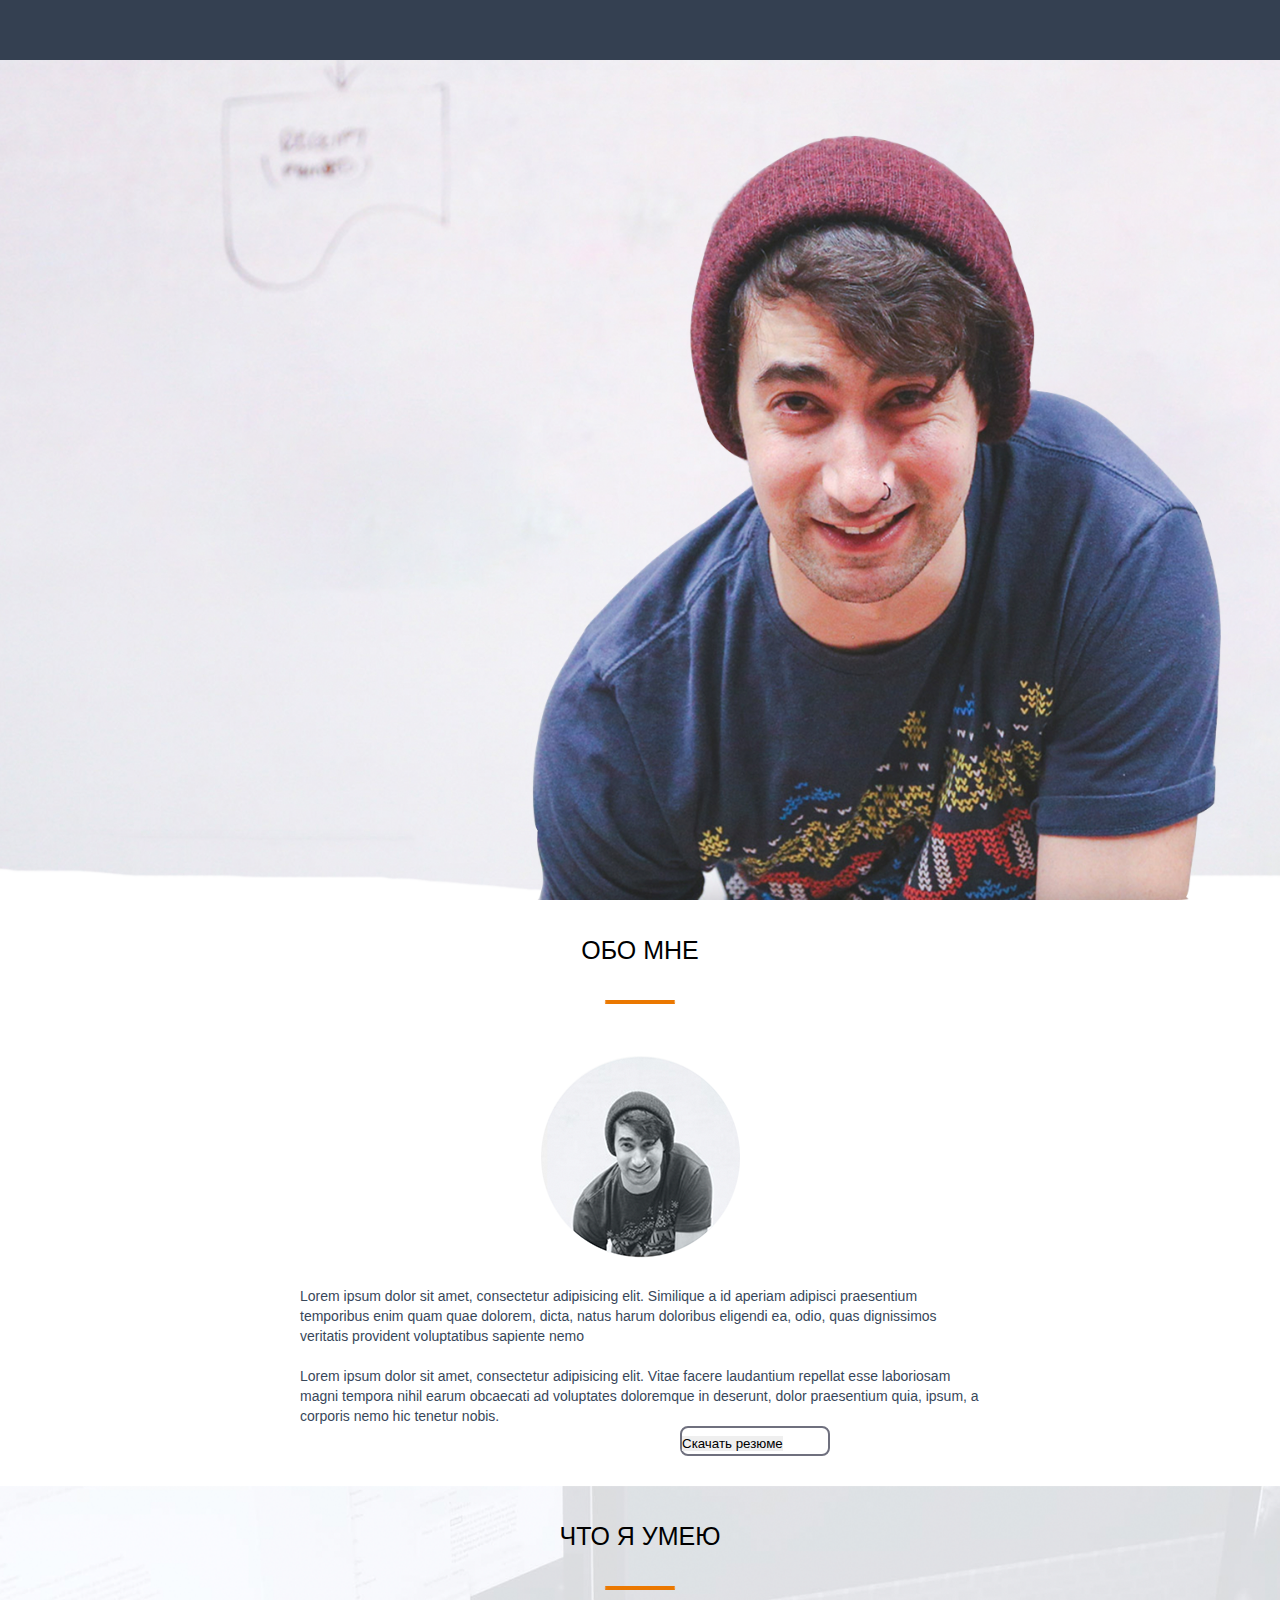
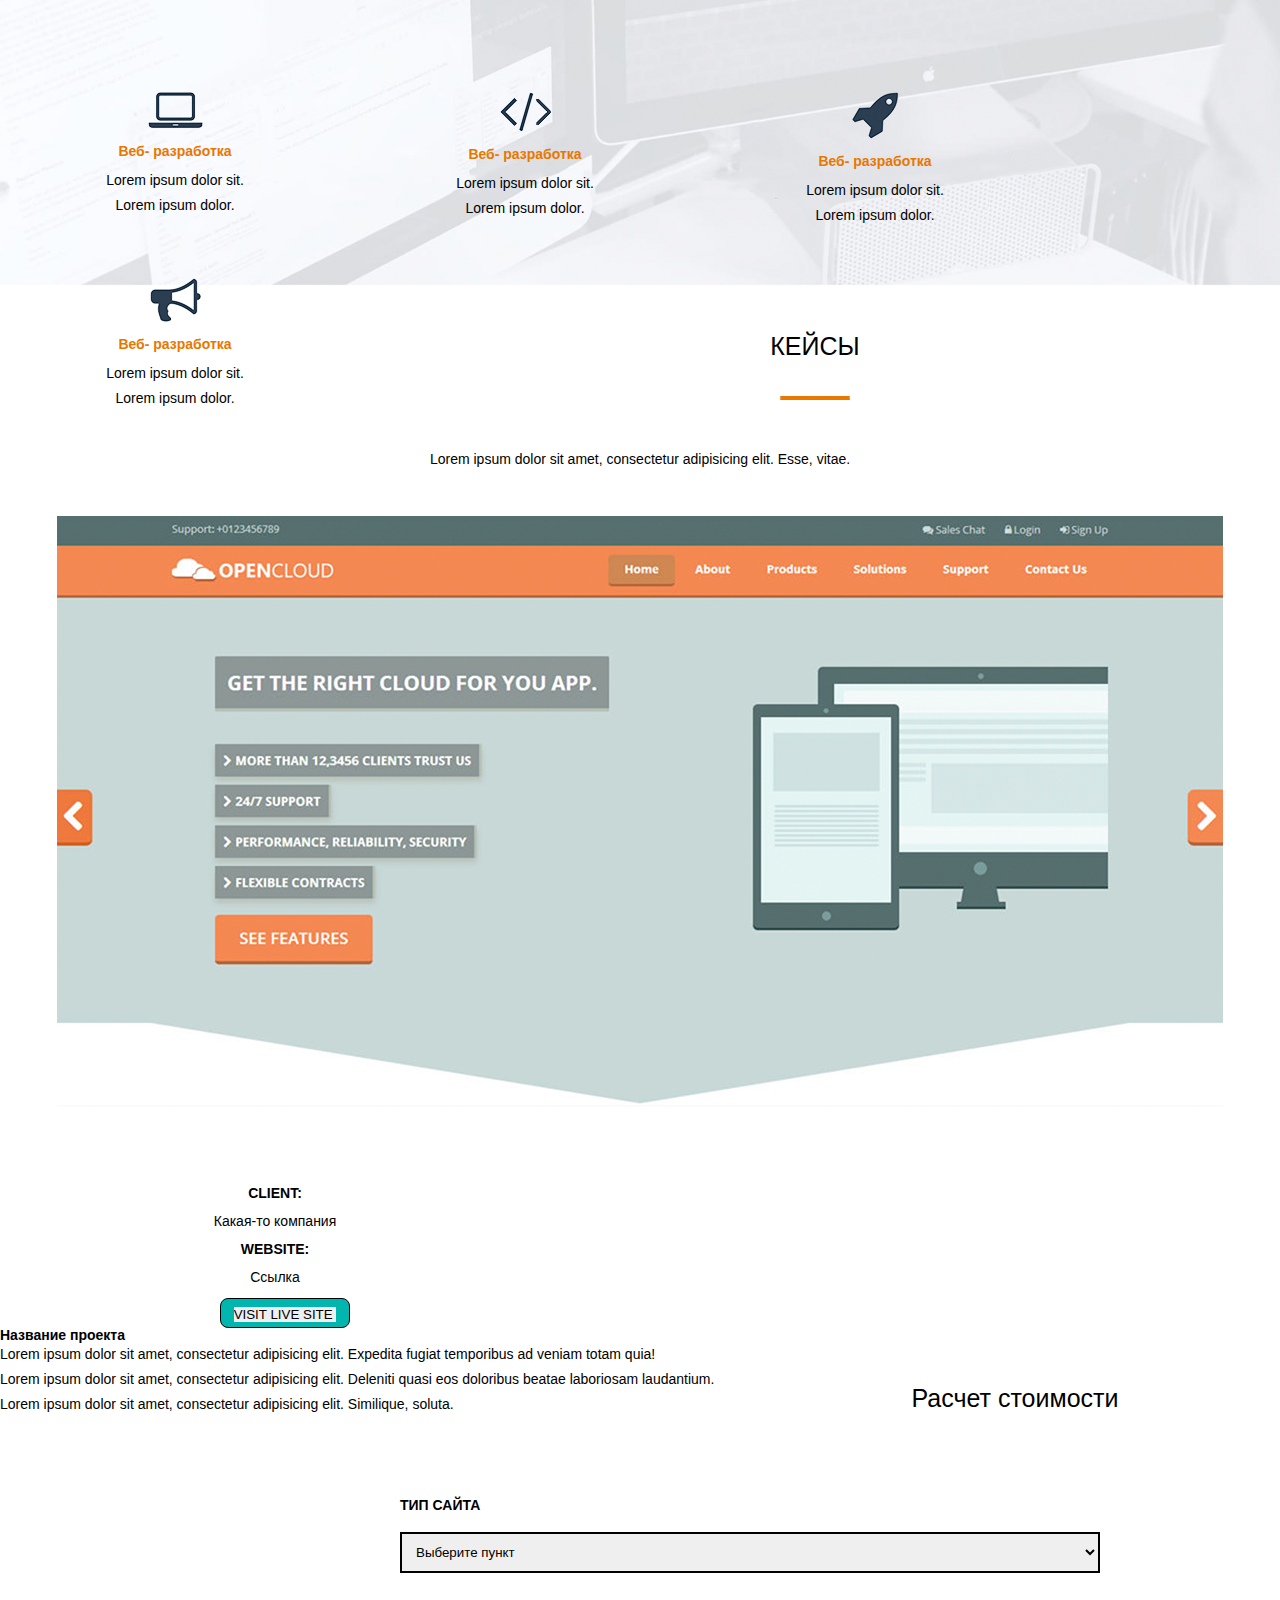
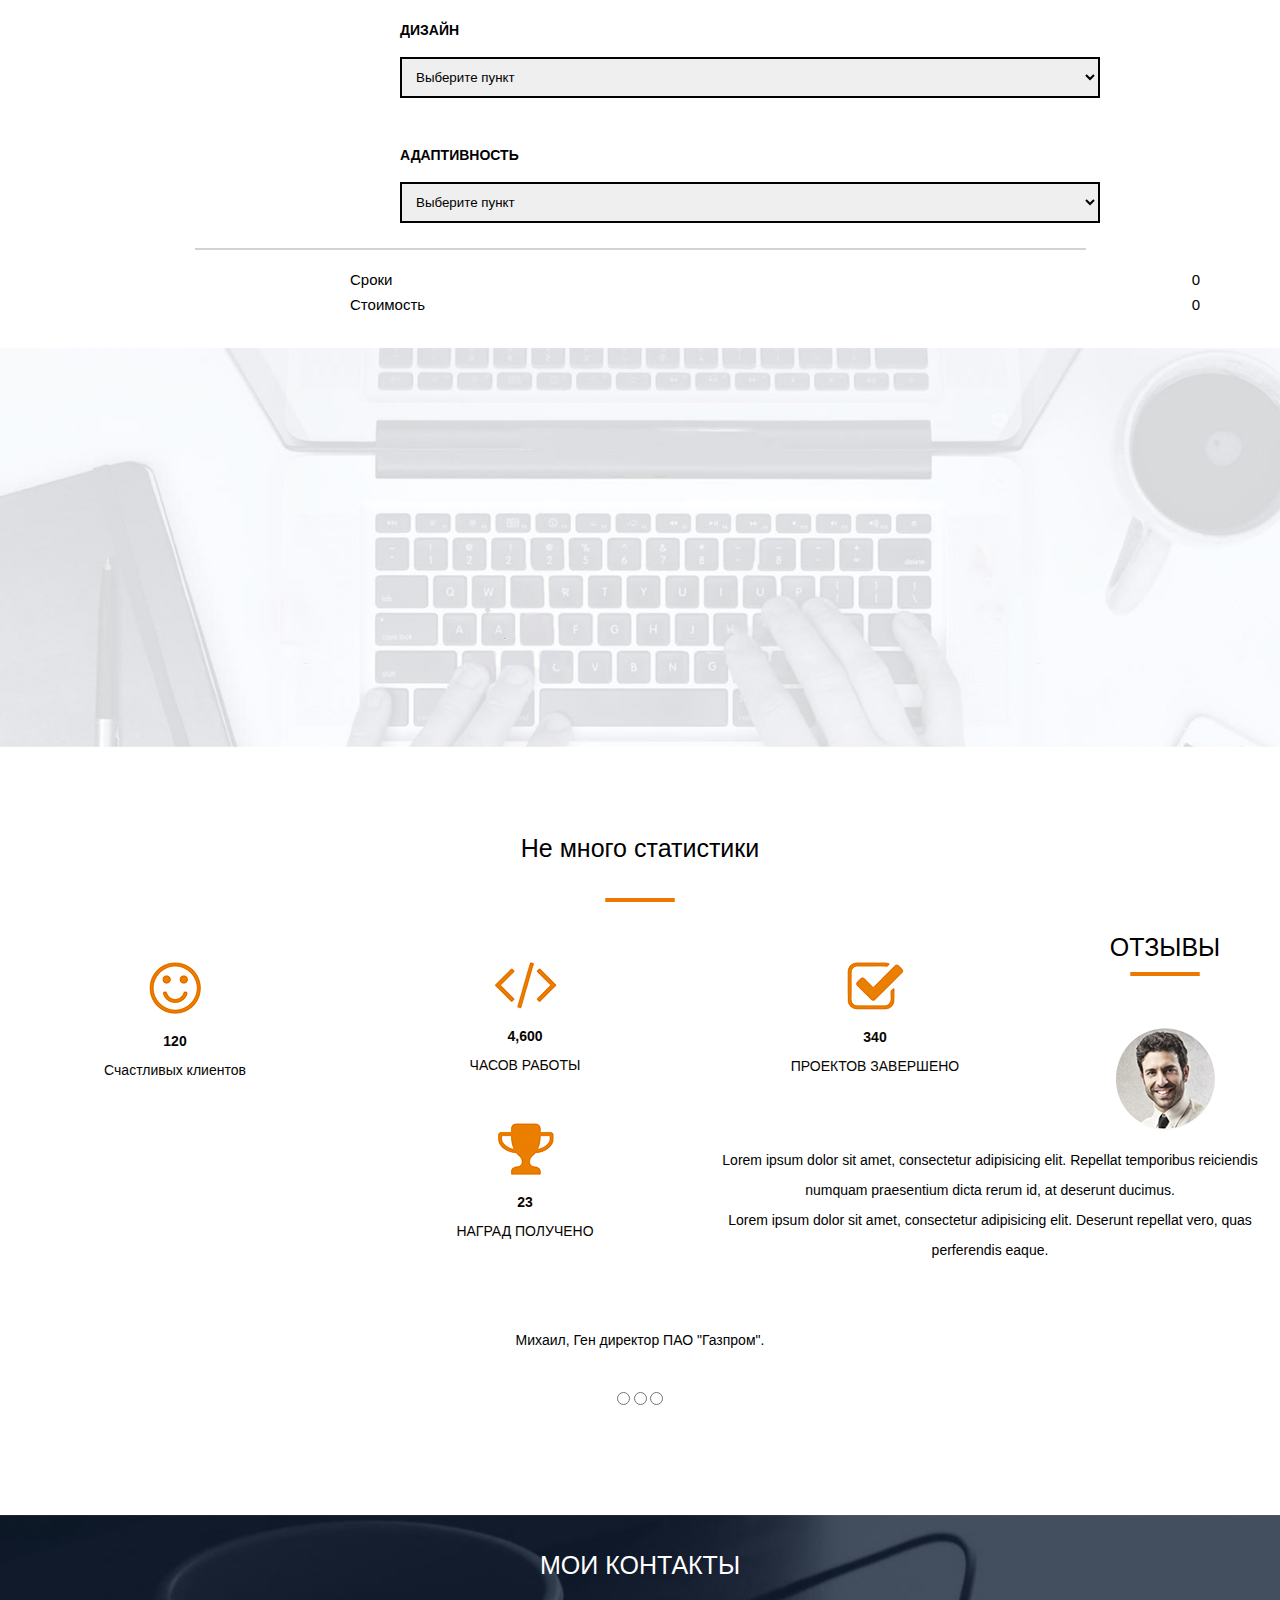
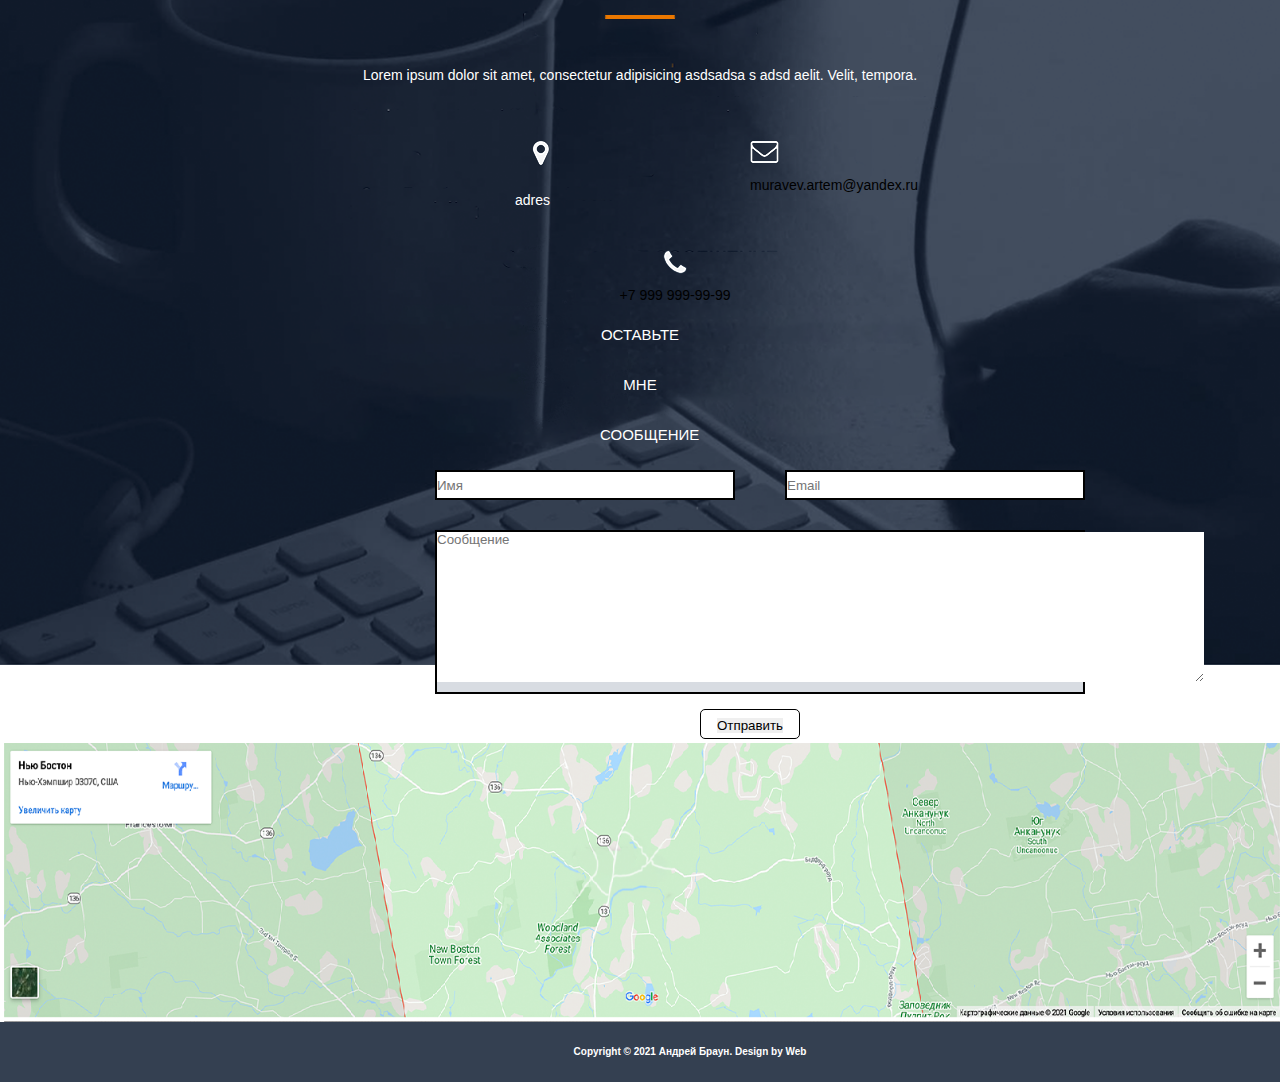
==== commit fb5306c6: "Add files via upload" ====
--- a/src/index.html
+++ b/src/index.html
@@ -236,18 +236,20 @@
                                                                 
                             <p class="text3">Lorem ipsum dolor sit amet, consectetur adipisicing  asdsadsa s adsd aelit. Velit, tempora.</p>
                         <div class="sv1">
+                              
                                <img src="img/%D0%B3%D0%B5%D0%BE.png" alt="Картинка не найдена">
                               
                                                                 <p class="text4">adres</p>
                                                                 </div>
                                                                <div class="sv2">
+                                                            
                                 <img src="img/%D0%BA%D0%BE%D0%BD%D0%B2%D0%B5%D1%80%D1%82.png" alt="Картинка не найдена">
        
-    <p class="text4">почта</p>
+    <p class="text5">muravev.artem@yandex.ru</p>
                                                                 </div>
                                                                 <div class="sv3">
         <img src="img/%D1%82%D1%80%D1%83%D0%B1%D0%B0.png" alt="Картинка не найдена">
-        <p class="text4">+7 999 999-99-99</p>
+        <p class="text6">+7 999 999-99-99</p>
      </div>
                                                              
 
--- a/src/css/style.css
+++ b/src/css/style.css
@@ -1,4 +1,3 @@
-
 body{
     font-family: Arial, sans-serif;
 }
@@ -18,7 +17,7 @@
  font-weight: bold;
     float: left;
     animation: comming 2s ease;
-    
+    opacity: 0;
 }
 
 
@@ -91,6 +90,10 @@
 }
 
 }
+.title__conteiner h1{
+    font-size: 60px;
+    font-weight: bold;
+}
 .title__conteiner h4{
     margin-top: 20px;
     font-size: 22px;
@@ -118,12 +121,6 @@
 .title__conteiner input:active{
     transform:scale(1.1);
 }
-.title__conteiner h1{
-    font-size: 28px;
-    font-weight: bold;
-    margin-bottom: 25px;
-    
-}
 .logo2{
    font-size: 25px; 
     text-align: center;
@@ -145,38 +142,15 @@
     color: #38475a;
 }
 .photo2{
-padding: 2.5px 15px 15px 19px;
+    padding-top: 5px;
     color: # 9a9ba3;
    border: 2px solid #6f707e;
     width: 150px;
     height: 30px;
 margin-left: 380px;
 border-radius: 8px;
-
-    margin-top: 15px;
-    display: inline-block;
-     transition: all 1s; 
-}
-.photo2 input{
-    outline: none;
-background: transparent;
-}
-.photo2:hover{  
-
-            background: #1a148c;
-}
-.photo2 input:hover{
-    color: #fff;
-    
-}
-.photo2{
-    transition: all 0.2s;
-    transform: scale(1);
-}
-.photo2:active{
-    transform:scale(1.1);
-}
-.rez{
+}
+,rez{
      text-decoration: none;
     text-transform: uppercase;
     
@@ -204,19 +178,6 @@
 .noyt p{
     line-height: 25px;
 }
-.noyt{
-        outline: none;
-background: transparent;
-}
-.noyt:{
-      transition: all 0.2s;
-    transform: scale(1);
-    
-}
-.noyt:hover{
-      transition: all 0.2s;
-    transform: scale(1.1); 
-}
 
     
 .fon{
@@ -227,7 +188,6 @@
 }
 
 
-
 .logo4{
    font-size: 25px; 
     text-align: center;
@@ -253,7 +213,7 @@
     font-weight: bold;
 }
 .visit{
-outline: none;
+text-decoration-color: #fff;
     border-radius: 8px;
     width: 130px;
     height: 30px;
@@ -262,31 +222,10 @@
    border: 1px solid #000;
     text-align: center;
     background-color: #00b6af;
-    padding-top: 7px;
- transition: all 1s; 
-}
-.visit input{
-    outline: none;
-background: transparent;
-}
-.visit:hover{  
-
-            background: #1a148c;
-}
-.visit:hover{
-    color: #fff;
-    
-}
-.visit {
-    transition: all 0.2s;
-    transform: scale(1);
-}
-.visit:active{
-    transform:scale(1.1);
-}
-.visit input{
+    padding-top: 8px;
+}
+.visit a:visited{
     color: white;
-    background-color: transparent;
 }
 .logo5{
     
@@ -395,41 +334,10 @@
     color: #070400;
     margin-top: 15px;
 }
-.statistika{
-      transition: all 0.2s;
-    transform: scale(1);
-    
-}
-.statistika:hover{
-      transition: all 0.2s;
-    transform: scale(1.1); 
-}
-.parallax {
-  perspective: 1px;
-  height: 100vh;
-  overflow-x: hidden;
-  overflow-y: auto;
-}
-
-.parallax__layer {
-  position: absolute;
-  top: 0;
-  right: 0;
-  bottom: 0;
-  left: 0;
-}
-
-.parallax__layer--base {
-  transform: translateZ(0);
-}
-
-.parallax__layer--back {
-  transform: translateZ(-1px);
-}
 .fon1{
-    margin-top: 50px;
-    height: 100%;
-width: 100%;
+    margin-top: 30px;
+    height: 400px;
+
     background: url(../img/%D1%84%D0%BE%D0%BD%20%D0%BA%D0%BB%D0%B0%D0%B2%D0%B8%D0%B0%D1%82%D1%83%D1%80%D0%B0.png) center/cover no-repeat; 
 }
 .logo8{
@@ -537,45 +445,17 @@
     
 }
 .sms4{
-   
-    position: relative;
-    top: 255px;
-    right: 375px;
-    padding: 10px 15px 5px 150px;
-    margin: 0px 50px 0px 150px;
+    height: 30px;
+    margin-left: 700px;
     width: 100px;
-    
-}
-.sms4 input{
-    color: white;
-     border: 3px solid #fff;
-    border-radius: 4px;
-    text-align: center;
-  outline: none; 
- width: 115px;
-  background: transparent;
-transition: all 1s; 
-}
-.sms4 input{
-    outline: none;
-background: transparent;
-}
-.sms4 input:hover{  
-
-            background: #fff;
-}
-.sms4 input:hover{
-    color: #000;
-    
-}
-.sms4{
-    transition: all 0.2s;
-    transform: scale(1);
-}
-.sms4:active{
-    transform: scale(1.1);
-}
- 
+    float:left;
+    text-align: center;
+    margin-top: 15px;
+   border: 1px solid #000;
+    margin-right: 1000px;
+     color: #000;
+    border-radius: 5px;
+}
 .seti{
      float: left;
     width: 500px;
@@ -613,18 +493,3 @@
  font-weight: bold;
 
 }
-
-
-
-
-
-
-
-
-
-
-
-
-
-
-
